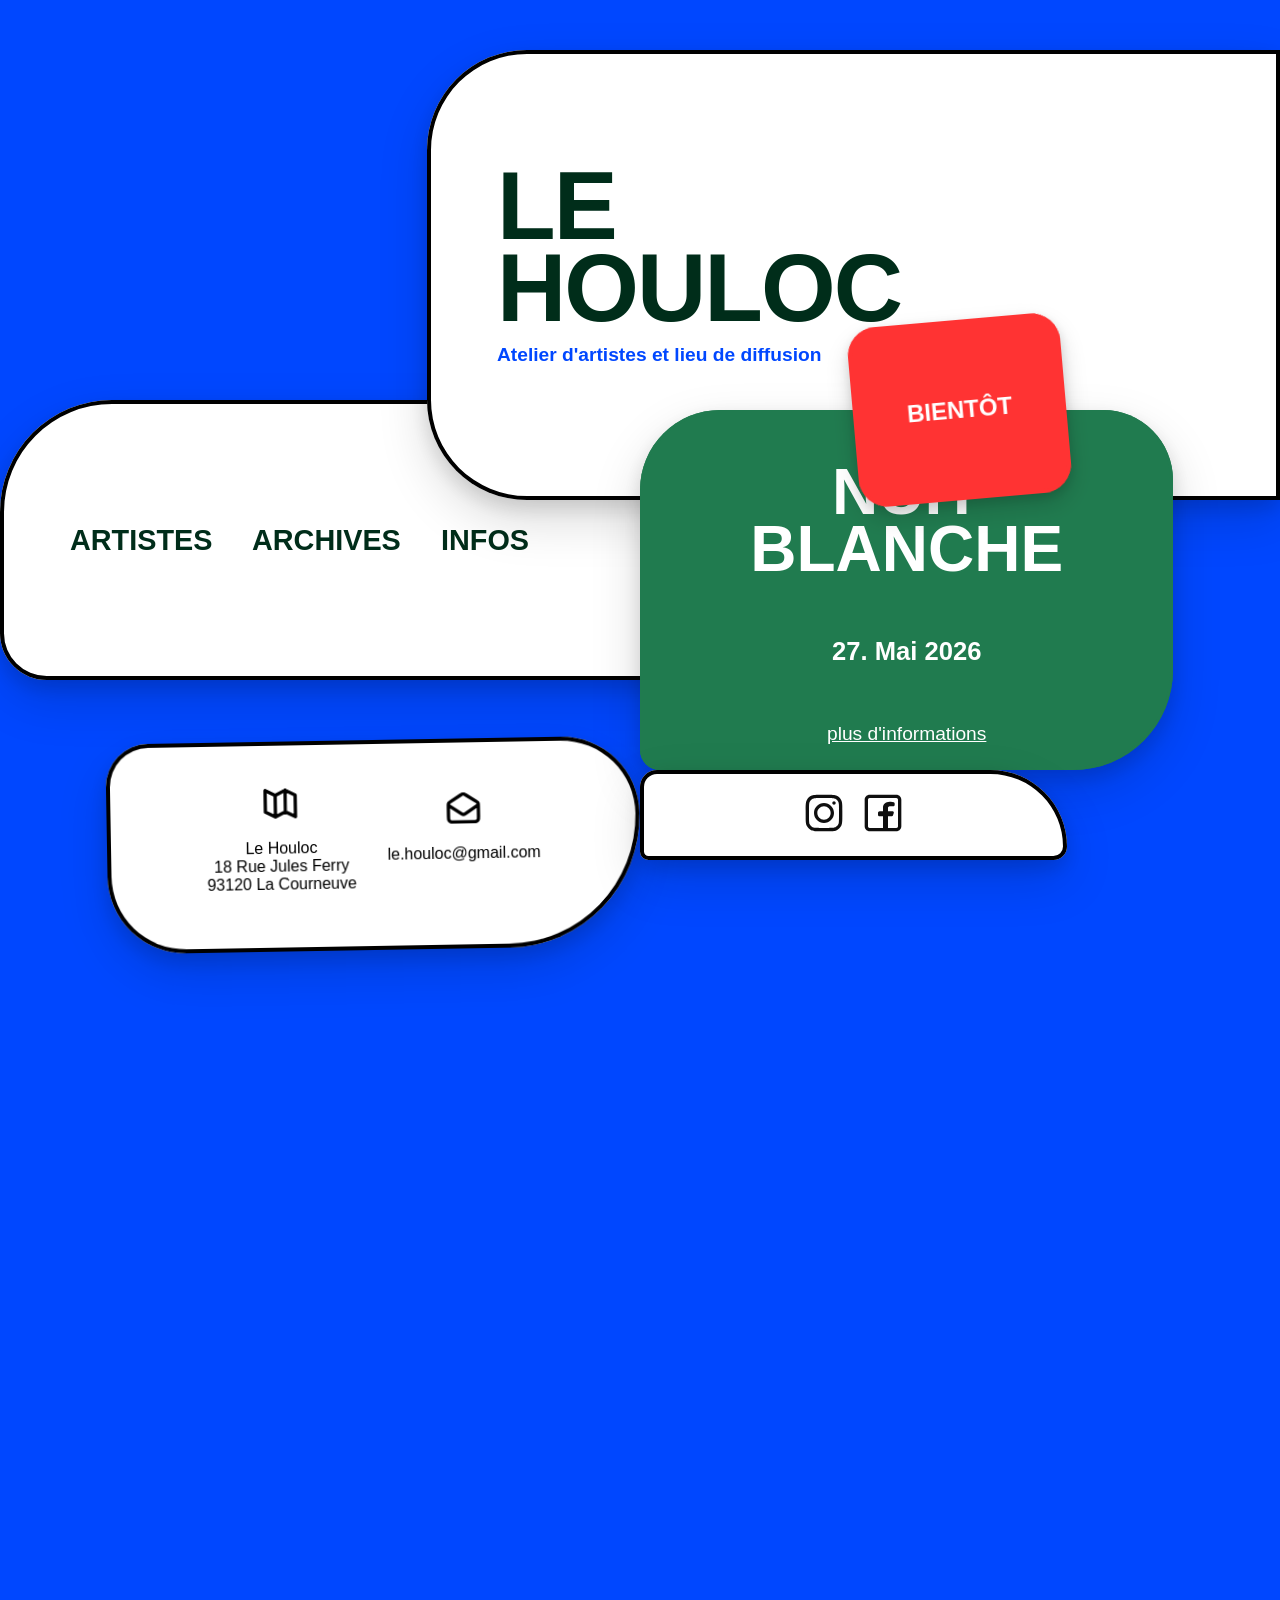
==== index.html @ 245e9b0f "Initial commit: Houloc website source files" ====
<!DOCTYPE html>
<html lang="fr">
<head>
    <meta charset="UTF-8">
    <meta name="viewport" content="width=device-width, initial-scale=1.0">
    <title>Le Houloc | Index</title>
    <link rel="stylesheet" href="style.css">
    
</head>
<body>
    
   

    <div class="page-wrapper">
        <div id="bientot-tag" class="shape">Bientôt</div>

        <header id="box-top" class="shape">
            <h1>Le<br>Houloc</h1>
            <p class="subtitle">Atelier d'artistes et lieu de diffusion</p>
        </header>

     <div id="event-box" class="green-shape" onclick="openEvent()">
    <h2>NUIT BLANCHE</h2>
    <p>27. Mai 2026</p>
    <p>plus d'informations</p>
</div>

        <section id="box-mid" class="shape">
            <nav>
                <ul>
                    <li><a href="artistes.html">Artistes</a></li>
                    <li><a href="archives.html">Archives</a></li>
                    <li><a href="info.html">Infos</a></li>
                </ul>
            </nav>
        </section>

        <footer id="box-bottom" class="shape">
            <div class="footer-info">
                <div class="google-maps">
                    <a href="https://maps.app.goo.gl/RqLSPvRZpQ97soY88" target="_blank" aria-label="Google-maps">
                        <img src="img/map-icon.svg" alt="Map">
                    </a>
                    <p>
                        Le Houloc<br>
                        18 Rue Jules Ferry<br>
                        93120 La Courneuve
                    </p>
                </div>
                <div class="mail">
                    <a href="mailto:le.houloc@gmail.com" aria-label="Mail senden">
                        <img src="img/mail-icon.svg" alt="Mail">
                    </a>
                    <a href="mailto:le.houloc@gmail.com">le.houloc@gmail.com</a>
                </div>
            </div>
        </footer>

        <div id="green-dots">
            <div class="socials">
                <a href="https://www.instagram.com/le.houloc/" target="_blank" aria-label="Instagram">
                    <img src="img/instagram-icon.svg" alt="Instagram">
                </a>
                <a href="https://www.facebook.com/LeHouloc/" target="_blank" aria-label="Facebook">
                    <img src="img/facebook-icon.svg" alt="Facebook">
                </a>
            </div>
        </div>
    </div>
    
<div id="event-overlay">
    <div class="event-wrapper">
        <div class="close-event-box">&times;</div>
        
        <div class="event-content">
            <div id="event-inner-content">
                </div>
        </div>
    </div>
</div>

   
<script src="script.js"></script>
</body>
</html>
---- style.css ----
/* Importiert die modernen Fonts */
@import url('https://fonts.googleapis.com/css2?family=Inter:wght@800&family=Space+Mono:wght@700&family=Syne:wght@800&display=swap');

/* Optional: Ein leichter Text-Schatten für bessere Lesbarkeit auf dem Glanz */
.artist-box {
    text-shadow: 0 1px 0 rgba(255, 255, 255, 0.3);
}

:root {
            --blue-bg: #0047ff;
            --white: #ffffff;
            --dark-text: #002d1a;
            --red-accent: #ff3333;
            --green-accent: #207b4f;
            --yellow-accent: #fff800;
            --depth-shadow: 
                0 15px 30px rgba(0, 0, 0, 0.1), 
                0 40px 80px rgba(0, 0, 0, 0.2), 
                0 60px 120px rgba(0, 0, 0, 0.25);
        }

        body, html {
            margin: 0;
            padding: 0;
            background: #0047ff;
            font-family: 'Helvetica Neue', Helvetica, Arial, sans-serif;
            overflow-x: hidden;
        }

        .page-wrapper {
            position: relative;
            width: 100vw;
            min-height: 180vh;
            display: grid;
            grid-template-columns: repeat(12, 1fr);
            grid-template-rows: repeat(12, 90px);
            padding: 50px 0;
            box-sizing: border-box;
        }

        .shape {
            background: var(--white);
            position: relative;
            display: flex;
            flex-direction: column;
            justify-content: center;
            padding: 50px 70px;
            box-sizing: border-box;
            box-shadow: var(--depth-shadow);
            transition: transform 0.1s ease-out;
            will-change: transform;
        }

/* Sichtbarer Indikator am Rand */
.sidebar-handle {
    position: fixed;
    left: -0.7%;
    top: 40%;
    transform: translateY(-50%);
    width: 80px;
    height: 70px;
    background: var(--white);
    border-radius: 0 15px 15px 0;
    display: flex;
    align-items: center;
    justify-content: center;
   
    z-index: 998;
   transition: all 0.3s ease;
    cursor: pointer;
    box-shadow: 
                inset 0 0 0 3px rgba(0, 0, 0, 2),
                0 8px 20px rgba(0, 0, 0, 0.12), 
                0 20px 50px rgba(0, 0, 0, 0.1);
}

/* Diese Klasse wird per JS hinzugefügt, wenn man auf das Icon klickt */
.artist-sidebar.active {
    left: 0 !important;
}

/* Sidebar Styling */
.artist-sidebar {
    position: fixed;
    left: -300px; /* Versteckt */
    top: 0;
    width: 300px;
    height: 100vh;
    background: rgba(245, 245, 245, 0.9); /* Leicht gräulich transparent */
    backdrop-filter: blur(10px);
    z-index: 1000;
    transition: left 0.5s cubic-bezier(0.19, 1, 0.22, 1);
    box-shadow: 10px 0 30px rgba(0,0,0,0.2);
    display: flex;
    flex-direction: column;
    padding: 30px 20px;
    box-sizing: border-box;
}

.sidebar-icon {
       width: 45px;
            height: 45px;
    
}





/* Öffnen der Sidebar */
.sidebar-handle:hover + .artist-sidebar,
.artist-sidebar:hover {
    left: 0;
}

/* Handle ausblenden, wenn Sidebar offen ist */
.artist-sidebar:hover ~ .sidebar-handle {
    opacity: 0;
}

.sidebar-header {
    text-align: right;
    margin-bottom: 30px;
}

.sidebar-title {
    font-weight: 900;
    text-transform: uppercase;
    color: var(--blue-bg);
    font-size: 1.4rem;
    letter-spacing: 1px;
}

.sidebar-list {
    list-style: none;
    padding: 0;
    margin: 0;
    overflow-y: auto;
    scrollbar-width: thin;
}

.sidebar-list li {
    margin: 12px 0;
}

.sidebar-list a {
    text-decoration: none;
    color: var(--dark-text);
    font-weight: 700;
    font-size: 1.1rem;
    transition: all 0.2s ease;
    display: block;
    text-transform: none !important; /* oder 'capitalize', falls gewünscht */
}

.sidebar-list a:hover {
    color: var(--blue-bg);
    transform: translateX(5px);
}



        /* GRÜNE ELEMENTE */
        .green-shape {
            background: var(--green-accent);
            color: var(--white);
            position: relative;
            display: flex;
            flex-direction: column;
            justify-content: center;
            align-items: center;
            padding: 30px 40px;
            box-sizing: border-box;
            box-shadow: var(--depth-shadow);
            transition: transform 0.1s ease-out;
            will-change: transform;
            text-align: center;
        }

        #event-box {
            grid-column: 7 / 12;
            grid-row: 5 / 9;
            border-radius: 80px 70px 100px 20px;
            z-index: 15;
            padding: 20px 30px;
            box-shadow: 
                inset 0 0 0 3px var(--green-accent),
                0 8px 20px rgba(0, 0, 0, 0.12), 
                0 20px 50px rgba(0, 0, 0, 0.15);
        }

        #event-box h2 {
            font-size: clamp(2rem, 7vw, 4rem);
            margin: 0;
            line-height: 0.9;
            font-weight: 900;
            margin-top: 3rem;
            margin-bottom: 3rem;
            text-transform: uppercase;
        }

        #event-box p {
            font-size: clamp(1.2rem, 2.9vw, 1.6rem);
            font-weight: 900;
            margin-top: 10px;
           
        }

/* Hover-Effekt für "plus d'informations" */
#event-box p:last-child {
   
   margin-top: 2rem;
    font-weight: 500;
     text-decoration: underline;
    cursor: pointer;
    display: inline-block; /* Wichtig für die Skalierung */
    transition: 
        transform 0.4s cubic-bezier(0.175, 0.885, 0.32, 1.275), 
        color 0.3s ease;
    
    will-change: transform; /* Bereitet den Browser auf die Bewegung vor */
    font-size: 1.2rem;

}

#event-box:hover p:last-child {
     color: blue;
    transform: scale(1.1); /* Ein bisschen größer */
    text-decoration: underline;
}

/* Das Event-Overlay mit Blur-Effekt */
#event-overlay {
    display: none;
    position: fixed;
    top: 0; 
    left: 0;
    width: 100%; 
    height: 100%;
    background: rgba(255, 255, 255, 0.4);
    backdrop-filter: blur(8px);
    -webkit-backdrop-filter: blur(8px);
    z-index: 2000;
    overflow-y: auto;
    /* Entferne oder ändere das Padding: */
    padding: 50px 20px; 
    box-sizing: border-box;
    /* Zentriert den Wrapper horizontal */
    text-align: center; 
}

.event-wrapper {
    display: inline-flex; /* Sorgt dafür, dass die Boxen nebeneinander stehen */
    align-items: flex-start;
    justify-content: center;
    gap: 20px;
    max-width: 1000px;
    text-align: left; /* Text in der Box wieder linksbündig */
    margin: 0 auto;
}

/* Die weiße Inhaltsbox */
.event-content {
    background: white;
    width: 100%;
    max-width: 800px;
    padding: 60px;
    border: 3px solid black;
    border-top-left-radius: 60px;
    box-sizing: border-box;
    /* Kein margin: auto mehr, das macht der Wrapper */
}

/* Die separate X-Box LINKS */
.close-event-box {
    width: 50px;
    height: 50px;
    border: 3px solid black;
    background: white;
    display: flex;
    align-items: center;
    justify-content: center;
    font-size: 2em;
    font-family: Arial, sans-serif;
    cursor: pointer;
    flex-shrink: 0; /* Verhindert, dass die Box zusammengedrückt wird */
    /* Wenn du sie auch rund willst: */
    border-radius: 12px; 
    transition: transform 0.2s ease;
}

   

.close-event-box:hover {
    background: #000;
    color: white;
    background: var(--red-accent);
}
        
    



        #box-top {
            grid-column: 5 / 13;
            grid-row: 1 / 6;
            border-radius: 100px 0 0 100px;
            z-index: 10;
            background: var(--white);
            box-shadow: 
                inset 0 0 0 4px rgba(0, 0, 0, 2),
                0 8px 20px rgba(0, 0, 0, 0.12), 
                0 20px 50px rgba(0, 0, 0, 0.15);
        }

        #box-mid {
            grid-column: 1 / 10;
            grid-row: 5 / 8;
            border-radius: 120px 100px 200px 50px;
            z-index: 5;
            margin-top: -10px;
            background: var(--white);
    box-shadow: 
                inset 0 0 0 4px rgba(0, 0, 0, 2),
                0 8px 20px rgba(0, 0, 0, 0.12), 
                0 20px 50px rgba(0, 0, 0, 0.15);
        }

#green-dots {
            grid-column: 7 / 11;
            grid-row: 9 / 10;
            display: flex;
            flex-direction: column;
            justify-content: space-around;
            align-items: center;
            padding: 20px 0;
            border-radius: 100px 450px 80px 50px;
            background: var(--white);
            z-index: 17 ;
  box-shadow: 
                inset 0 0 0 4px rgba(0, 0, 0, 2),
                0 8px 20px rgba(0, 0, 0, 0.12), 
                0 20px 50px rgba(0, 0, 0, 0.15);
        }
    


     

 

/* PRESSE ITEMS - Titel am oberen Rand des Bildes ausrichten */
.presse-item {
    display: flex !important;
    align-items: flex-start !important;
    gap: 25px !important;
    padding-bottom: 30px !important;
}

.presse-item img {
    width: 270px !important;
    height: 175px !important;
    object-fit: cover !important;
    flex-shrink: 0 !important;
    border-radius: 15px !important;
}

        #box-bottom {
            grid-column: 2 / 7;
            grid-row: 9 / 11  ;
            border-radius: 55px 100px 170px 100px;
            z-index: 10;
            margin-top: -30px;
            overflow: hidden;
         box-shadow: 
                inset 0 0 0 4px rgba(0, 0, 0, 2),
                0 8px 20px rgba(0, 0, 0, 0.12), 
                0 20px 50px rgba(0, 0, 0, 0.15);
        }

        .footer-info {
            display: flex;
            justify-content: space-evenly;
            align-items: flex-start;
            gap: 0.1rem;
            flex-wrap: wrap;
        }

        .footer-info a {
            color: black;
            text-decoration: none;
            font-weight: 500;
        }

        .footer-info a:hover {
            text-decoration: underline;
        }

        .google-maps, .mail {
            display: flex;
            flex-direction: column;
            align-items: center;
            text-align: center;
            gap: 0.5rem;
            margin: 0;
        }

        .socials {
            display: flex;
            flex-direction: row;
            align-items: center;
            justify-content: center;
            gap: 1.2rem;
        }

        .google-maps a, .mail a {
            display: inline-flex;
            align-items: center;
            gap: 0.5rem;
           
        }

.google-maps p, .mail a {
   margin-top: 0.5rem;
}



        .socials img, .google-maps img, .mail img{
            width: 40px;
            height: 40px;
        }

        .socials img:hover, .google-maps img:hover, .mail img:hover  {
            transform: scale(1.15);
        }

        #bientot-tag {
            grid-column: 9   / 11 ;
            grid-row: 4/ 6;
            background: var(--red-accent);
            color: var(--white);
            border-radius: 29px;
            display: flex;
            align-items: center;
            justify-content: center;
            font-weight: 900;
            text-transform: uppercase;
            font-size: 1.5rem;
            z-index: 20;
            transform: rotate(-5deg);
            box-shadow: 
                inset 0 0 0 4px var(--red-accent),
                0 4px 12px rgba(0, 0, 0, 0.12), 
                0 12px 25px rgba(0, 0, 0, 0.15);
        }

        h1 {
            color: var(--dark-text);
            font-size: clamp(5rem, 10vw, 6rem);
            margin: 0;
            line-height: 0.85;
            text-transform: uppercase;
            letter-spacing: -2px;
        }

        .subtitle {
            color: var(--blue-bg);
            font-weight: bold;
            font-size: 1.2rem;
            margin-top: 15px;
            max-width: 350px;
        }

        nav ul {
            list-style: none;
            padding: 0;
            display: flex;
            gap: 40px;
        }

        nav a {
            display: inline-block;
            text-decoration: none;
            color: var(--dark-text);
            font-size: 1.8rem;
            font-weight: 800;
            text-transform: uppercase;
          
            transition: 
        transform 0.4s cubic-bezier(0.175, 0.885, 0.32, 1.275), 
        color 0.3s ease;
    
    will-change: transform; /* Bereitet den Browser auf die Bewegung vor */
            
        }

        nav a:hover {
            color: var(--blue-bg);
            transform: scale(1.05);
        }

#box-top-artistes, 
#box-mid-artistes,
#box-mid-info{
    z-index: 39 !important; /* Über den fliegenden Artists */
    position: relative;
}

#box-top-artistes {
            grid-column: 6 / 12;
            grid-row: 1 / 5;
            border-radius: 100px 50px 90px 40px;
            z-index: 5;
            background: var(--white);
            box-shadow: 
                inset 0 0 0 3px rgba(0, 0, 0, 2),
                0 8px 20px rgba(0, 0, 0, 0.12), 
                0 20px 50px rgba(0, 0, 0, 0.15);
        }

  #box-mid-artistes {
            grid-column: 2 / 10;
            grid-row: 5 / 6;
            border-radius: 120px 60px 200px 10px;
            z-index: 10;
            margin-top: -10px;
            background: var(--white);
            background: var(--white);
            box-shadow: 
                inset 0 0 0 3px rgba(0, 0, 0, 2),
                0 8px 20px rgba(0, 0, 0, 0.12), 
                0 20px 50px rgba(0, 0, 0, 0.15);
        }

#box-bottom-artistes {
            grid-column: 8 / 12;
            grid-row: 6 / 8;
            border-radius: 20px 100px 10px 100px;
    padding-bottom: 1rem;
            z-index: 15;
    position: relative;
            margin-top: -30px;
            overflow: hidden;
            box-shadow: 
                inset 0 0 0 3px rgba(0, 0, 0, 2),
                0 8px 20px rgba(0, 0, 0, 0.12), 
                0 20px 50px rgba(0, 0, 0, 0.15);
        }

 #green-dots-artistes {
            grid-column: 5 / 8;
            grid-row: 6 / 8;
            display: flex;
            flex-direction: column;
            justify-content: space-around;
            align-items: center;
            padding: 10px 0;
            border-radius: 120px 100px 200px 50px;
            background: var(--white);
            z-index: 10;
            box-shadow: 
                inset 0 0 0 3px rgba(0, 0, 0, 2),
                0 5px 15px rgba(0, 0, 0, 0.1), 
                0 10px 25px rgba(0, 0, 0, 0.12);
        }



/* Artist-Container */
#artist-container {
    position: absolute;
    top: 0;
    left: 0;
    width: 100%;
    height: 100%;
    z-index: 1 ;         /* Stellt sicher, dass der Container über dem Footer (box-bottom) liegt */
    pointer-events: none; /* Klicks gehen durch den leeren Raum zu den Buttons darunter */
    overflow: hidden;    /* Verhindert, dass Boxen beim Rausfliegen Scrollbalken erzeugen */
}

/* Artist-Boxen */
    .artist-box {
    
    text-decoration: none; /* Kein Unterstrich */
  cursor: pointer;
    position: absolute;
    width: 180px;
    height: 80px;
    background: var(--white);
    color: #000; /* schwarze Schrift */
    border-radius: 40px;
    padding: 20px;
    box-shadow:
        inset 0 0 0 3px rgba(0,0,0,0.08),
        0 8px 20px rgba(0,0,0,0.12),
        0 20px 50px rgba(0,0,0,0.15);
    display: flex;
    align-items: center;
    justify-content: center;
    font-weight: 800;
    font-family: 'Helvetica Neue', Helvetica, Arial, sans-serif;
    font-size: 1rem;
    pointer-events: auto;
     
}

.artist-box:visited {
    color: black;
}
/* Das Overlay selbst auf Flex stellen, um den Inhalt zu zentrieren */
.overlay {
    display: none;
    position: fixed;
    top: 0;
    left: 0;
    width: 100%;
    height: 100%;
    background: rgba(0, 71, 255, 0.2);
    backdrop-filter: blur(8px);
    z-index: 2000;
    justify-content: center;
    align-items: center;
}

/* Die separate Schließen-Box oben links (außerhalb der Box) */
.close-box {
    position: absolute;
    top: 3.3%;
    left: calc(50% - 590px);
    cursor: pointer;
    font-size: 2rem;
    font-weight: bold;
    width: 50px;
    height: 50px;
    background: white;
    border: 3px solid black;
    border-radius: 12px;
    display: flex;
    align-items: center;
    justify-content: center;
 
    z-index: 2100; /* Höher als der Content! */
    transition: transform 0.2s ease;
}

/* Close-Box für Info Pop-up (direkt in #info-overlay) */
#info-overlay > .close-box {
    position: absolute;
    top: 3.2%;
    left: calc(50% - 590px);
    cursor: pointer;
    font-size: 2rem;
    font-weight: bold;
    width: 50px;
    height: 50px;
    background: white;
    border: 3px solid black;
    border-radius: 12px;
    display: flex;
    align-items: center;
    justify-content: center;
 
    z-index: 2100; /* Höher als der Content! */
    transition: transform 0.2s ease;
}

.close-box:hover {
    transform: scale(1.1);
    background: var(--red-accent);
    color: white;
}

#artist-overlay {
    display: none;       /* Startet versteckt */
    position: fixed;
    top: 0;
    left: 0;
    width: 100%;
    height: 100%;
    background: rgba(0, 71, 255, 0.3); /* Blauer Schleier */
    backdrop-filter: blur(5px);
    z-index: 2000;
    

    justify-content: center; /* Bleibt horizontal mittig */
    align-items: flex-start; /* Richtet die Box am oberen Rand aus */
    padding-top: 30px;     /* Das ist dein gewünschter Abstand von oben */
    padding-bottom: 20px;  /* Damit es unten auch nicht klebt */
}

#info-overlay {
    display: none;       /* Startet versteckt */
    position: fixed;
    top: 0;
    left: 0;
    width: 100%;
    height: 100%;
    background: rgba(0, 71, 255, 0.3); /* Blauer Schleier */
    backdrop-filter: blur(5px);
    z-index: 2000;
    

    justify-content: center; /* Bleibt horizontal mittig */
    align-items: flex-start; /* Richtet die Box am oberen Rand aus */
    padding-top: 30px;     /* Abstand von oben */
    padding-bottom: 20px;  /* Abstand von unten */
}

.overlay-content {
    background: white;
    width: 90%;
    max-width: 900px;
    max-height: calc(100vh - 70px); /* 50px oben + 20px unten */
    overflow-y: auto;
    padding: 60px;
    border: 3px solid black;
    position: relative;
    
    /* HIER DIE KURVIGEN ECKEN */
    border-radius: 40px; /* Je höher die Zahl, desto runder die Ecken */
    
    /* WICHTIG: Verhindert, dass Inhalt die Rundung überlagert */
    overflow-x: hidden; 
}

/* Grundzustand des Links */
.artist-link {
    transition: color 0.3s ease; /* Weicher Übergang für die Textfarbe */
}

/* Text wird blau beim Drüberfahren */
.artist-link:hover {
    color: #0047ff !important; /* Dein Blau (Wichtig, um Inline-Styles zu überschreiben) */
}

/* Icon-Animation */
.artist-link img {
    transition: transform 0.3s ease; /* Weicher Übergang für die Größe */
}

/* Icon wird größer beim Hover über den gesamten Link */
.artist-link:hover img {
    transform: scale(1.2); /* 20% größer */
}

@media (max-width: 600px) {
    /* Wählt alle Divs aus, die wir oben im JS mit flex erstellt haben */
    #overlay-data > div[style*="display: flex"], 
    .artist-gallery > div {
        flex-direction: column !important;
    }
    
    /* Setzt die Breite der Legende auf dem Handy wieder auf 100% */
    #overlay-data div[style*="width: 180px"] {
        width: 100% !important;
        margin-top: 10px;
    }
}

/* Äußere Navigation Pfeile für Artist-Pop-up */
.artist-nav-arrow {
    position: fixed;
    top: 50%;
    transform: translateY(-50%);
    font-size: 4rem;
    cursor: pointer;
    user-select: none;
    color: black;
    z-index: 2050;
    transition: transform 0.2s ease, opacity 0.2s ease;
}

.artist-nav-arrow:hover {
    transform: translateY(-50%) scale(1.2);
}

.artist-nav-arrow.prev {
    left: 200px;
}

.artist-nav-arrow.next {
    right: 200px;
}

/* Verstecke Pfeile auf Mobile */
@media screen and (max-width: 1024px) {
    .artist-nav-arrow {
        display: none;
    }
}

/* Äußere Navigation Pfeile für Archive-Pop-up */
.archive-nav-arrow {
    position: fixed;
    top: 50%;
    transform: translateY(-50%);
    font-size: 3rem;
    cursor: pointer;
    user-select: none;
    color: black;
    z-index: 5050;
    transition: transform 0.2s ease, opacity 0.2s ease;
}

.archive-nav-arrow:hover {
    transform: translateY(-50%) scale(1.2);
}

.archive-nav-arrow.prev {
    left: 200px;
}

.archive-nav-arrow.next {
    right: 200px;
}

/* Verstecke Archive-Pfeile auf Mobile */
@media screen and (max-width: 1024px) {
    .archive-nav-arrow {
        display: none;
    }
}

/* Äußere Navigation Pfeile für Info-Pop-up */
.info-nav-arrow {
    position: fixed;
    top: 50%;
    transform: translateY(-50%);
    font-size: 3rem;
    cursor: pointer;
    user-select: none;
    color: black;
    z-index: 2050;
    transition: transform 0.2s ease, opacity 0.2s ease;
}

.info-nav-arrow:hover {
    transform: translateY(-50%) scale(1.2);
}

.info-nav-arrow.prev {
    left: 200px;
}

.info-nav-arrow.next {
    right: 200px;
}

/* Verstecke Info-Pfeile auf Mobile */
@media screen and (max-width: 1024px) {
    .info-nav-arrow {
        display: none;
    }
}

/* Das Bild-Overlay (Lightbox) */
#lightbox-overlay {
    display: none; /* Startet versteckt */
    position: fixed;
    top: 0;
    left: 0;
    width: 100%;
    height: 100%;
    background: rgba(0, 0, 0, 0.9); /* Fast schwarzer Hintergrund */
    z-index: 3000; /* Höher als das Artist-Overlay */
    justify-content: center;
    align-items: center;
    cursor: zoom-out; /* Zeigt an, dass man durch Klicken schließt */
     animation: fadeIn 0.2s ease;
}

#lightbox-overlay img {
    max-width: 95%;
    max-height: 95%;
    box-shadow: 0 0 30px rgba(0,0,0,0.5);
    border: 2px solid #333; /* Ein dezenter Rahmen */
    object-fit: contain;
}



@keyframes fadeIn {
    from { opacity: 0; }
    to { opacity: 1; }
}

#box-top-archives {
            grid-column: 1 / 6;
            grid-row: 1 /3;
            border-radius: 100px 50px 90px 40px;
            z-index: 5;
            background: var(--white);
            box-shadow: 
                inset 0 0 0 3px rgba(0, 0, 0, 2),
                0 8px 20px rgba(0, 0, 0, 0.12), 
                0 20px 50px rgba(0, 0, 0, 0.15);
        }

#archive-socials {
            grid-column: 2 / 6;
            grid-row: 9 / 9;
            display: flex;
            flex-direction: column;
            justify-content: space-around;
            align-items: center;
            padding: 20px 0;
            border-radius: 100px 450px 80px 50px;
            background: var(--white);
            z-index: 22;
  box-shadow: 
                inset 0 0 0 4px rgba(0, 0, 0, 2),
                0 8px 20px rgba(0, 0, 0, 0.12), 
                0 20px 50px rgba(0, 0, 0, 0.15);
        }




   #archive-menu {
            grid-column: 7 / 12;
            grid-row: 2  / 2    ;
            border-radius: 120px 60px 200px 10px;
            z-index: 10;
            margin-top: -10px;
            background: var(--white);
            background: var(--white);
            box-shadow: 
                inset 0 0 0 3px rgba(0, 0, 0, 2),
                0 8px 20px rgba(0, 0, 0, 0.12), 
                0 20px 50px rgba(0, 0, 0, 0.15);
        }




/* Layout für das 4-Spalten-Archiv */
.archive-main-window.full-width {
    grid-column: 1/ 13 ;
    grid-row: 3 / 7;
    background: white;
    border: 4px solid black;
    border-radius: 40px;
    padding: 30px;
    height: 300px; /* Feste Höhe für den Scroll-Effekt */
    overflow: hidden;
    margin: 100px;
   

    box-shadow: var(--depth-shadow);
}

.quad-scroll-container {
    display: grid;
    grid-template-columns: 1.2fr 1fr 1fr 200px; /* Spalte 1 etwas breiter für lange Titel */
    gap: 20px;
    height: 100%;
}

.scroll-column {
    overflow-y: auto;
    scrollbar-width: none; /* Firefox */
    display: flex;
    flex-direction: column;
    align-items: center;
        text-align: center;
    padding: 0; 
    position: relative;
  
    border-right: none;
    
    
}

.scroll-column:last-child {
    border-right: none; /* Die letzte Spalte braucht keine Linie rechts */
}

.scroll-column::-webkit-scrollbar { display: none; } /* Chrome/Safari */

.col-header {
    font-size: 1.8rem;
    text-transform: uppercase;
    border-bottom: 2px solid black;
    margin-top: 1px;
    margin-bottom: 15px;
    padding-bottom: 5px;
    position: sticky;
 top: 0; /* Kleiner Trick gegen 1px Blitzer */
    background: white; /* Deine weisse Fläche */
    z-index: 10; /* Höher als die Items */
    width: 100%; /* Deckt die ganze Spaltenbreite ab */
  

    margin: 0; /* Keinen Abstand nach oben/links/rechts */
    padding: 20px 0 10px 0; /* Oben 20px Luft, unten 10px zum Border */
    
    /* Sorgt dafür, dass padding die Breite nicht sprengt */
    box-sizing: border-box;
}



.archive-item {
    font-weight: 700;
    font-size: 1.1rem;
    padding: 12px 0;
    cursor: pointer;
    transition: transform 0.2s, color 0.2s;
    line-height: 1.2;
    width: 100%; /* Sorgt dafür, dass die Klickfläche breit bleibt */
   
    /* Verhindert, dass Text umbricht, wenn es nicht gewollt ist */
    white-space: normal;
}

.archive-item:hover {
    color: var(--blue-bg);
    transform: scale(1.03);
}

/* Datum & Linien Styling */
.year-marker {
    font-size: 2rem;
    text-align: center;
    font-weight: 900;
    margin-top: 10px;
    transition: all 0.4s ease;
    opacity: 0.3; /* Inaktive Jahre sind blasser */
    transform-origin: left;
   
    transform: scale(1);
    cursor: pointer;
}

.year-marker:hover {
     color: var(--blue-bg);
    opacity: 1;
    transform: scale(1.2); /
    
}

.year-marker, .line {
    cursor: pointer;
}

/* Optional: Ein kleiner Effekt, wenn man das aktive Jahr erreicht */
.year-marker:active {

    color: var(--blue-bg);
    opacity: 1;
    transform: scale(1.2); /* Vergrößert das aktive Jahr */
   
    font-weight: 900;
  
    padding-left: 10px; /* Schiebt sich leicht nach rechts */
}

.line-container {
    display: flex;
    flex-direction: column;
    gap: 6px;
    margin: 10px 0;
}

.line {
    width: 60px;
    height: 3px;
    background: black;
    
    transition: all 0.2s ease;
    opacity: 0.5;
}

.line.active-line {
    width: 120px;
    background: var(--blue-bg);
    opacity: 1;
}

.line:hover {
    width: 100px;
    background: var(--blue-bg);
}

.archive-popup-container {
    position: fixed;
    top: 0;
    left: 0;
    width: 100%;
    height: 100%;
    /* Halbtransparenter Hintergrund (Weiß oder Schwarz, je nach Stil) */
    background: rgba(255, 255, 255, 0.4); 
    
    overflow-y: auto !important; /* Erlaubt vertikales Scrollen im Popup */
    -webkit-overflow-scrolling: touch;
    
    /* Der Blur-Effekt */
    backdrop-filter: blur(8px); 
    -webkit-backdrop-filter: blur(8px); /* Unterstützung für Safari */
    
    z-index: 5000;
    display: none;
    align-items: center;
    justify-content: center;
}

.archive-popup-container.active {
    display: flex;
}

.archive-popup-wrapper {
    width: 70%;
    height: 75%;
    max-width: 850px;
    max-height: 85vh;
    background: white;
    padding: 50px;
    border: 3px solid black;
    border-radius: 15px;
    overflow-y: auto;
    position: relative;
    /* Ein Schatten lässt das Fenster "schweben" */
    box-shadow: 0 20px 50px rgba(0, 0, 0, 0.15);
}

.archive-close-button {
    /* Positionierung relativ zum Wrapper */
    position: absolute; 
    top: 6.6%;           /* Bündig mit der Oberkante des Popups */
    left: 400px;      /* Schiebt den Button links neben das Fenster (50px Breite + 20px Abstand) */
    width: 50px;
    height: 50px;
    border: 3px solid black;
    background: white;
    display: flex;
    align-items: center;
    justify-content: center;
    font-size: 2em;
    font-family: Arial, sans-serif;
    cursor: pointer;
    flex-shrink: 0;
    border-radius: 12px; 
    transition: all 0.2s ease;
    z-index: 5002; /* Sicherstellen, dass er über dem Blur liegt */
}



.archive-close-button:hover {
    transform: scale(1.1);
    background: #000;
    color: white;
    background: var(--red-accent);
}

.archive-gallery-grid {
    display: grid;
    grid-template-columns: repeat(auto-fit, minmax(300px, 1fr)); /* Intelligentes Layout */
    gap: 20px;
    margin-top: 30px;
}

/* Nur das erste Element nimmt die volle Breite ein */
.archive-img-box:first-child {
    grid-column: span 2;
}

.archive-gallery-grid img {
    width: 100%;           /* Nutzt die Breite der Grid-Zelle */
    cursor: zoom-in;
    max-height: 500px;     /* Verhindert, dass Bilder zu hoch werden */
    object-fit: cover;   /* Das Bild wird nicht verzerrt oder abgeschnitten */
    background: #f9f9f9;   /* Optional: Ein leichter Hintergrund für transparente Bilder */
    transition: filter 0.5s, transform 0.3s;
  
    height: auto;
    /* Optional: Begrenzung, damit das erste Bild nicht den ganzen Schirm füllt */
   

   
  
}

.archive-gallery-grid img:hover {
    transform: scale(1.02); /* Minimaler Zoom-Effekt */
}

.lightbox-archive {
    position: fixed;
    top: 0;
    left: 0;
    width: 100%;
    height: 100%;
   background: rgba(0, 0, 0, 0.9); /* Fast schwarzer Hintergrund */
    backdrop-filter: blur(10px);
    -webkit-backdrop-filter: blur(10px);
    display: none;
    z-index: 7000; /* Höher als das normale Archiv-Popup */
    justify-content: center;
    align-items: center;
}

.lightbox-archive.active {
    display: flex;
}

.lightbox-archive-content {
position: relative;
    /* Hier begrenzen wir die Größe */
    width: 80%; 
    max-width: 1012px; 
    height: auto;
    text-align: center;
    background: none; /* Kein weißer Rahmen mehr nötig */
}

.lightbox-archive-content img {
    max-width: 100%;
    max-height: 80vh;
box-shadow: 0 0 50px rgba(0,0,0,0.5);
}

#lightbox-archive-caption {
    color: white;
    margin-top: 15px;
    font-family: sans-serif;
    letter-spacing: 1px;
    text-transform: uppercase;
    font-size: 0.9rem;
}

/* Navigation & Close */
.lightbox-archive-close, 
.lightbox-archive-prev, 
.lightbox-archive-next {
    position: absolute;
    color: white;
    text-shadow: 0 0 10px rgba(0,0,0,0.5);
    font-size: 3rem;
    cursor: pointer;
    user-select: none;
    transition: transform 0.2s;
}

.lightbox-archive-close { top: 20px; right: 40px; }
.lightbox-archive-prev { left: 30px; top: 50%; transform: translateY(-50%); }
.lightbox-archive-next { right: 30px; top: 50%; transform: translateY(-50%); }

.lightbox-archive-prev:hover, .lightbox-archive-next:hover {
    transform: translateY(-50%) scale(1.2);
}

.info-page-container {
    background-color: var(--blue-bg);
    min-height: 100vh;
    display: grid;
    /* 12 Spalten und wir definieren 6 feste Reihen für bessere Kontrolle */
    grid-template-columns: repeat(12, 1fr);
    grid-template-rows: repeat(6, auto); 
    padding: 60px;
    gap: 30px; /* Etwas mehr Gap für den "Insel"-Look */
    align-items: start;
}



        #box-top-info {
         grid-column: 6 / 14;
            grid-row: 1 / 6;
        
  
    padding: 40px;
            border-radius: 100px 20px 140px 100px;
            z-index: 10;
            background: var(--white);
            box-shadow: 
                inset 0 0 0 4px rgba(0, 0, 0, 2),
                0 8px 20px rgba(0, 0, 0, 0.12), 
                0 20px 50px rgba(0, 0, 0, 0.15);
        }



  #info-menu {
  grid-column: 1 / 7    ;
            grid-row: 3  / 3    ;
            display: flex;
            flex-direction: column;
            justify-content: space-around;
            align-items: center;
            padding: 20px 0;
            border-radius: 100px 250px 80px 50px;
            background: var(--white);
            z-index: 11;
  box-shadow: 
                inset 0 0 0 4px rgba(0, 0, 0, 2),
                0 8px 20px rgba(0, 0, 0, 0.12), 
    
                0 20px 50px rgba(0, 0, 0, 0.15);
        }



/* Gemeinsamer Stil für alle Info-Boxen */
.info-nav-box {
   grid-column: 3 / 10;
            grid-row: 4 / 9;
            display: flex;
            flex-direction: column;
            justify-content: space-around;
            align-items: center;
            padding: 60px 0;
            border-radius: 100px 150px 80px 30px;
            background: var(--white);
            z-index: 5;
  box-shadow: 
                inset 0 0 0 4px rgba(0, 0, 0, 2),
                0 8px 20px rgba(0, 0, 0, 0.12), 
                0 20px 50px rgba(0, 0, 0, 0.15);
}


#info-socials {
              grid-column: 9 / 15; /* Schließt rechts mit dem Menü ab */
    grid-row: 6;         /* Ganz unten */
            display: flex;
            flex-direction: column;
            justify-content: space-around;
            align-items: center;
            padding: 20px 0;
            border-radius: 10px 150px 80px 50px;
            background: var(--white);
            z-index: 12;
  box-shadow: 
                inset 0 0 0 4px rgba(0, 0, 0, 2),
                0 8px 20px rgba(0, 0, 0, 0.12), 
                0 20px 50px rgba(0, 0, 0, 0.15);
        }

#info-socials-info {
              grid-column: 8 / 15; /* Schließt rechts mit dem Menü ab */
    grid-row: 8;         /* Ganz unten */
            display: flex;
            flex-direction: column;
            justify-content: space-around;
            align-items: center;
            padding: 20px 0;
            border-radius: 70px 150px 80px 50px;
            background: var(--white);
            z-index: 13 ;
  box-shadow: 
                inset 0 0 0 4px rgba(0, 0, 0, 2),
                0 8px 20px rgba(0, 0, 0, 0.12), 
                0 20px 50px rgba(0, 0, 0, 0.15);
        }

    #box-bottom-info {
            grid-column: 5 / 10;
            grid-row: 7 / 9;
            border-radius: 0 100px 10px 100px;
            z-index: 12;
            margin-top: -30px;
            overflow: hidden;
         box-shadow: 
                inset 0 0 0 4px rgba(0, 0, 0, 2),
                0 8px 20px rgba(0, 0, 0, 0.12), 
                0 20px 50px rgba(0, 0, 0, 0.15);
        }

   #box-bottom-info-info {
            grid-column: 8 / 13;
            grid-row: 5 / 8;
            border-radius: 0 100px 10px 100px;
            z-index: 12;
            margin-top: -30px;
            overflow: hidden;
         box-shadow: 
                inset 0 0 0 4px rgba(0, 0, 0, 2),
                0 8px 20px rgba(0, 0, 0, 0.12), 
                0 20px 50px rgba(0, 0, 0, 0.15);
        }

 #box-bottom-info-archive {
            grid-column: 6 / 12;
            grid-row: 9 / 11;
            border-radius: 0 100px 10px 100px;
            z-index: 12;
            margin-top: -30px;
            overflow: hidden;
         box-shadow: 
                inset 0 0 0 4px rgba(0, 0, 0, 2),
                0 8px 20px rgba(0, 0, 0, 0.12), 
                0 20px 50px rgba(0, 0, 0, 0.15);
        }




.info-menu {
    list-style: none;
    padding: 0;
}

.info-menu li {
    font-size: 2rem;
    font-weight: 900;
    cursor: pointer;
    margin-bottom: 10px;
    transition: transform 0.2s;
}

.info-menu li:hover {
    color: var(--blue-bg);
    transform: translateX(10px);
}


/* --- RESPONSIVE DESIGN FIX --- */

@media screen and (max-width: 1024px) {
    /* Verhindert, dass man die Seite nach links/rechts schieben kann */
    body, html {
        overflow-x: hidden;
        position: relative;
    }

    .info-page-container {
        overflow-x: hidden;
        padding: 40px 10px; /* Weniger Padding an den Seiten */
    }
    
    @media screen and (max-width: 1024px) {
    /* Wir sprechen alle möglichen Footer-Container an */
    .footer-info, 
    #box-bottom, 
    #box-bottom-artistes, 
    #box-bottom-info {
        display: flex !important;
        flex-direction: row !important; /* Icons nebeneinander */
        justify-content: space-around !important; /* Verteilt Maps und Mail gleichmäßig */
        align-items: flex-start !important;
        gap: 10px !important;
        width: 100% !important;
        padding: 15px 5px !important;
        box-sizing: border-box !important;
    }

    /* Die Blöcke für Maps und Mail einzeln */
    .google-maps, .mail {
        display: flex !important;
        flex-direction: column !important; /* Icon über dem Text */
        align-items: center !important;
        flex: 1; /* Gibt beiden 50% der Breite */
        min-width: 0; /* Verhindert das Rausquetschen bei langen Mail-Adressen */
    }

    /* Icons verkleinern, damit sie nebeneinander Platz haben */
    .footer-info img, 
    #box-bottom img, 
    #box-bottom-artistes img {
        width: 30px !important; 
        height: auto !important;
        margin-bottom: 5px !important;
    }

    /* Text anpassen */
    .footer-info p, 
    .footer-info a,
    .mail a {
        font-size: 0.75rem !important;
        text-align: center;
        word-break: break-all; /* Bricht extrem lange Mails zur Not um */
        line-height: 1.2;
    }
}
    
    #box-top-info {
        margin-bottom: 1px; /* Spezieller Extra-Abstand für die letzte Box */
    }
    
    #box-bottom-info {
        margin-top: 10px; /* Spezieller Extra-Abstand für die letzte Box */
    }

    .info-box-style {
        /* Die Box ist etwas breiter, damit sie beim Rotieren/Schieben 
           nicht "abhebt" oder den Rand entblößt */
        width: 105% !important; 
        margin-left: -2.5%; /* Zentriert die überbreite Box */
        
        /* Sorgt dafür, dass der Inhalt (Text) trotzdem zentriert bleibt */
        padding-left: 10% !important;
        padding-right: 10% !important;
    }
    
    /* Blendet die gesamte Datums-Spalte aus */
    #col-dates {
        display: none !important;
    }

    /* Optional: Die verbleibenden 3 Spalten breiter machen */
    .scroll-column {
        height: 250px; /* Etwas kompakter, da wir jetzt mehr Spalten untereinander haben */
    }
    
    
}
    
    

@media screen and (max-width: 1024px) {
    
    .info-page-container {
        display: flex;
        flex-direction: column; 
        padding: 30px 20px;
        gap: 15px;
    }

    /* Alle Boxen auf volle Breite und einheitlichen Stil */
    .info-box-style, #box-top-info, #info-menu, .info-nav-box, #info-socials, #box-bottom-info {
        grid-column: auto !important;
        grid-row: auto !important;
        width: 100% !important;
        box-sizing: border-box;
        border-radius: 40px !important; /* Etwas moderater für Mobile */
    }

    /* 1. RICHTIGE REIHENFOLGE */
    #box-top-info     { order: 1; }
    #info-menu         { order: 2; }
    .info-nav-box      { order: 3; }
    #info-socials-info     { order: 4; width: fit-content !important; align-self: center; padding: 20px 40px;  }
    #box-bottom-info-info   { order: 5; width: fit-content !important; align-self: center;  }

    /* 2. FIX: SCHRIFT IM INFO-MENU (Navigation) */
    #info-menu {
        padding: 15px !important;
    }

    #info-menu ul {
        display: flex;
        flex-direction: row; /* Nebeneinander statt untereinander spart Platz */
        justify-content: center;
        flex-wrap: wrap; /* Falls es zu eng wird, bricht es in die nächste Zeile */
        gap: 15px;
        padding: 0;
        margin: 0;
        list-style: none;
    }

    #info-menu li a {
        font-size: 1rem !important; /* Deutlich kleiner, damit es nicht übersteht */
        text-transform: uppercase;
        white-space: nowrap; /* Verhindert hässliche Zeilenumbrüche im Wort */
    }

    /* 3. FIX: SCHRIFT IN DER HAUPT-NAV (Popup-Links) */
    .info-popup-list li {
        font-size: clamp(1.2rem, 5vw, 1.8rem) !important;
        line-height: 1.2;
        padding: 5px 0;
    }

    /* 4. TITEL ANPASSUNG */
    #box-top-info h1 {
        font-size: 1.8rem !important;
        margin: 0;
    }

    /* Social Icons Größe */
    .socials img {
        width: 35px;
    }
}

/* --- RESPONSIVE INDEX-PAGE --- */
@media screen and (max-width: 1024px) {
    
    .page-wrapper {
        display: flex;
        flex-direction: column;
        padding: 20px 15px;
        gap: 20px !important; /* Engerer Abstand zwischen den Boxen */
        min-height: auto;
    }

    /* Einheitsstil für Index-Boxen */
    #box-top, #box-mid, #box-bottom, #event-box, #green-dots, #bientot-tag {
        grid-column: auto !important;
        grid-row: auto !important;
        width: 100% !important;
        box-sizing: border-box;
        border-radius: 40px !important;
        margin-top: 0 !important;
    }

    /* FESTGELEGTE REIHENFOLGE */
    
    #box-top       { order: 1; }
    #box-mid       { order: 4; }
    #bientot-tag   { order: 2; width: fit-content !important; align-self: center; padding: 10px 20px; }
    #event-box     { order: 3; padding: 30px 20px; }
    #box-bottom    { order: 5; }
    #green-dots    { order: 6; padding: 20px; }

    /* SCHRIFTGRÖSSEN INDEX */
    #box-top h1 {
        font-size: clamp(2.5rem, 10vw, 3.5rem) !important;
        line-height: 0.9;
    }

    #event-box h2 {
        font-size: 1.5rem !important;
    }

    /* NAVIGATION (Artistes, Archives, Infos) */
    #box-mid ul {
        display: flex;
        flex-wrap: wrap;
        justify-content: center;
        gap: 15px;
        padding: 0;
    }

    #box-mid li a {
        font-size: 1rem !important;
    }

    /* FOOTER / ADRESSE */
    .footer-info {
        flex-direction: column;
        gap: 20px;
        font-size: 0.9rem;
    }

    .google-maps, .mail {
        flex-direction: column;
        text-align: center;
    }

    /* ICONS */
    .socials img, .google-maps img, .mail img {
        width: 40px;
    }
}

/* --- RESPONSIVE ARCHIVES --- */
@media screen and (max-width: 1024px) {
    
    
    
    #archive-main {
        width: 100% !important;
        margin: 0 !important; /* Entfernt eventuelle linke/rechte Abstände */
        left: 0 !important;   /* Falls die Box absolut positioniert war */
        position: relative !important;
        grid-column: 1 / -1 !important;
        
        /* Wichtig: Verhindert, dass der Inhalt die Box nach rechts drückt */
        overflow-x: hidden !important; 
        box-sizing: border-box;
    }

    .page-wrapper {
        display: flex;
        flex-direction: column;
        padding: 20px 15px;
        gap: 20px !important;
    }

    /* Boxen-Stil & Reihenfolge */
    #box-top-archives, #archive-menu, #archive-socials, #archive-main {
        grid-column: auto !important;
        grid-row: auto !important;
        width: 100% !important;
        box-sizing: border-box;
        border-radius: 40px !important;
    }

    #box-top-archives { order: 1; }
    #archive-menu     { order: 2; padding: 15px !important; }
    #archive-main     { order: 3; height: auto !important; } /* Wichtig für Stapelung */
    #archive-socials  { order: 4; padding: 20px; height: auto !important; }
     #box-bottom-info-archive { order: 5; height: auto !important;  }

    /* DIE QUAD-SCROLL-SPALTEN OPTIMIEREN */
    .quad-scroll-container {
    width: 100% !important;
        margin: 0 !important;
        padding: 0 !important;
        display: flex;
        flex-direction: column; 
    }

    .scroll-column {
        width: 100% !important;
        height: 300px; /* Jede Kategorie bekommt ein eigenes Scroll-Fenster */
        overflow-y: auto;
        background: rgba(255, 255, 255, 0.5); /* Leichte Abhebung */
        border-radius: 20px;
        padding: 15px;
        box-shadow: inset 0 0 10px rgba(0,0,0,0.05);
    }

    .col-header {
        position: sticky;
        top: 0;
        background: white;
        padding: 5px;
        font-size: 1.2rem;
        z-index: 5;
        border-radius: 10px;
        text-align: center;
    }

    /* Schriften Archives */
    #box-top-archives h1 {
        font-size: clamp(2rem, 8vw, 3rem) !important;
    }

    .archive-item {
        font-size: 0.9rem;
        padding: 10px 5px;
        border-bottom: 1px dashed #ccc;
    }

    /* Navigation Archives */
    #archive-menu ul {
        display: flex;
        justify-content: center;
        gap: 15px;
        padding: 0;
        list-style: none;
    }

    #archive-menu a {
        font-size: 1rem !important;
    }

    /* Overlay / Popup für Archiv-Details */
    .archive-popup-container {
        width: 100% !important;
        height: 100% !important;
    }
    
    #archive-content-target {
    display: flex !important;
    flex-direction: column !important; /* Bilder untereinander */
    gap: 20px !important;              /* Abstand zwischen den Bildern */
    align-items: center !important;
    width: 100% !important;
        
        height: auto !important;
}
    
    /* Falls dein Quell-HTML Spalten-Divs nutzt, machen wir sie hier zu Stapeln */
#archive-content-target div, 
#archive-content-target section,
#archive-content-target .left-column, 
#archive-content-target .right-column {
    display: block !important;
    width: 100% !important; /* Volle Breite für alle Container */
    float: none !important;  /* Falls noch altes 'float' genutzt wird */
    position: relative !important;
    left: 0 !important;
    margin: 10px 0 !important;
}

/* Bilder im Popup */
#archive-content-target img {
    width: 100% !important;            /* Volle Breite des Popups nutzen */
    height: auto !important;           /* Proportional skalieren */
    
    border-radius: 10px;               /* Optional: abgerundete Ecken passend zum Stil */
    box-shadow: 0 4px 10px rgba(0,0,0,0.1);
    display: block !important;
   
    margin-bottom: 15px !important;
    visibility: visible !important;
    opacity: 1 !important;
}

/* Texte/Beschreibungen im Popup */
#archive-content-target p, 
#archive-content-target h3 {
    width: 100%;
    text-align: left;
    margin-bottom: 10px;
}
}

@media screen and (max-width: 1024px) {
    
    /* 1. Sidebar verstecken/umwandeln */
    .artist-sidebar, .sidebar-handle {
        display: none !important; /* Wir blenden die schwebende Sidebar aus */
    }

    /* 2. Den Page-Wrapper als Stapel organisieren */
    .page-wrapper {
        display: flex;
        flex-direction: column;
        gap: 20px !important;
        padding: 20px 15px;
    }

    /* Reihenfolge festlegen */
    #box-top-artistes     { order: 1; }
    #box-mid-artistes     { order: 2; }
    #artist-container      { order: 3; } /* Hier kommen die Namen */
    #green-dots-artistes  { order: 5; }
    #box-bottom-info { order: 4; }
     #info-socials { order: 5; }

    /* 3. ARTIST-CONTAINER: Schluss mit dem Fliegen! */
    #artist-container {
        display: flex !important;
        flex-direction: column !important; /* Namen untereinander */
        position: relative !important;
        height: auto !important;
        width: 100% !important;
        top: 0 !important;
        left: 0 !important;
        transform: none !important;
        padding: 20px 0 !important;
    }

    /* Einzelne Künstler-Boxen stylen */
    .artist-box {
        position: absolute; /* Hebt absolute Positionierung auf */
        display: block !important;
        width: 100% !important;
        top: auto !important;
        left: auto !important;
        margin-bottom: 10px !important;
        padding: 15px !important;
        background: var(--white);
        border-radius: 20px !important;
        box-shadow: inset 0 0 0 3px black; /* Dein Stil-Element */
        text-align: center;
        text-decoration: none;
        color: black;
        font-weight: bold;
        transform: none !important; /* Keine Parallaxe-Rotation pro Box */
   
    background: white; /* Oder eine helle Farbe für den Glanz */
    transition: all 0.5s ease-in-out;
       
    overflow: hidden; /* Schneidet den Glanz am Rand ab */
    background: white;
    }
    
    artist-box::after {
    content: "";
    position: absolute;
    top: 5%;
    left: 10%;
    width: 30%;
    height: 20%;
    background: rgba(255, 255, 255, 0.8); /* Weißer Glanz */
    filter: blur(4px);
    border-radius: 50% 100% 50% 100%; /* Organische Lichtform */
    transform: rotate(-15deg);
    pointer-events: none;
}
    
    .artist-box::before {
    content: "";
    position: absolute;
    bottom: 8%;
    right: 15%;
    width: 15%;
    height: 10%;
    background: rgba(255, 255, 255, 0.4);
    filter: blur(2px);
    border-radius: 50%;
    pointer-events: none;
}

    /* 4. SCHRIFTGRÖSSEN */
    #box-top-artistes h1 {
        font-size: 2.5rem !important;
    }


#box-mid-artistes ul {
        display: flex;
        flex-wrap: wrap;
        justify-content: center;
        gap: 10px;
        padding: 0;
        margin: 0;
        list-style: none;
    }

    #box-mid-artistes li a {
        /* Nutzt die Clamp-Logik für perfekte Größe auf Mobile */
        font-size: clamp(0.9rem, 4vw, 1rem) !important;
        text-transform: uppercase;
       
        white-space: nowrap;
        
    }
    
    #artist-container {
        display: grid !important;
        grid-template-columns: 1fr 1fr !important; /* Genau zwei Spalten */
        gap: 12px !important;
        width: 100% !important;
        padding: 10px 0 !important;
        position: relative !important;
    }

   .artist-box {
    position: relative !important;
    top: auto !important;
    left: auto !important;
    width: 100% !important; /* Nutzt die volle Breite der Grid-Spalte */
    height: auto !important; /* Auto lässt Flexbox die Zentrierung besser berechnen */
    min-height: px !important; /* Garantiert eine flache, aber klickbare Höhe */
    
    padding: 4px 2px !important;
    font-size: 0.85rem !important; 
    border-radius: 15px !important;
    box-shadow: inset 0 0 0 2px black !important;
    text-decoration: none !important;
    color: black; /* Standardfarbe */

    /* Zentrierung */
    display: flex !important;
    align-items: center !important;     /* Vertikal zentrieren */
    justify-content: center !important;  /* Horizontal zentrieren */
    text-align: center;
    line-height: 1.2 !important; /* Leicht erhöht für bessere vertikale Optik */
    
    transition: color 0.2s ease; /* Macht den Farbumschlag geschmeidig */
}

    /* FIX: Bottom-Box und Socials im Zaum halten */
    #box-bottom-artistes, #green-dots-artistes {
        width: 100% !important;
        max-width: 100% !important;
        box-sizing: border-box !important;
        left: 0 !important;
        margin: 0 !important;
        padding: 20px !important;
        overflow: hidden !important;
    }
}
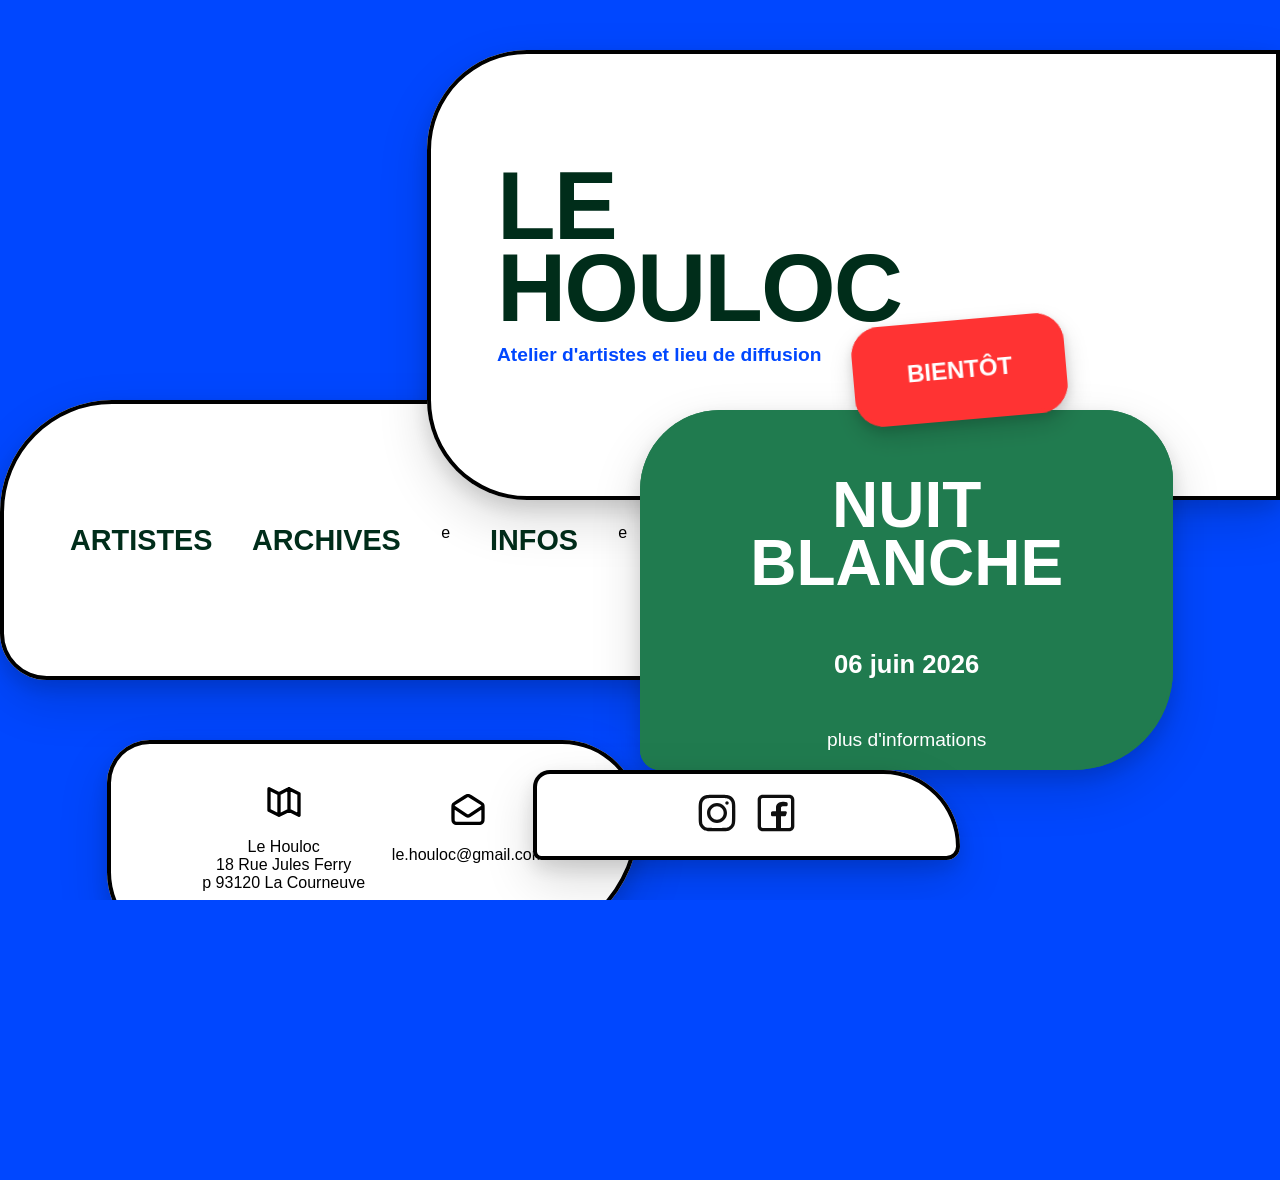
==== commit 27edc9f8: "2026-04-17 Update: artistes, index, script.js, style.css" ====
--- a/index.html
+++ b/index.html
@@ -19,19 +19,21 @@
             <p class="subtitle">Atelier d'artistes et lieu de diffusion</p>
         </header>
 
-     <div id="event-box" class="green-shape" onclick="openEvent()">
-    <h2>NUIT BLANCHE</h2>
-    <p>27. Mai 2026</p>
-    <p>plus d'informations</p>
-</div>
+      <div id="event-box" class="green-shape" onclick="openEvent()">
+     <h2>NUIT BLANCHE</h2>
+     <p>06 juin 2026</p>
+     <div class="morph-container">
+         <span class="morph-text"><span>p</span><span>l</span><span>u</span><span>s</span><span>&nbsp;</span><span>d</span><span>'</span><span>i</span><span>n</span><span>f</span><span>o</span><span>r</span><span>m</span><span>a</span><span>t</span><span>i</span><span>o</span><span>n</span><span>s</span></span>
+     </div>
+ </div>
 
         <section id="box-mid" class="shape">
             <nav>
                 <ul>
                     <li><a href="artistes.html">Artistes</a></li>
                     <li><a href="archives.html">Archives</a></li>
-                    <li><a href="info.html">Infos</a></li>
-                </ul>
+     e               <li><a href="info.html">Infos</a></li>
+         e       </ul>
             </nav>
         </section>
 
@@ -43,7 +45,7 @@
                     </a>
                     <p>
                         Le Houloc<br>
-                        18 Rue Jules Ferry<br>
+                        18 Rue Jules Ferry<br>p
                         93120 La Courneuve
                     </p>
                 </div>
@@ -51,6 +53,7 @@
                     <a href="mailto:le.houloc@gmail.com" aria-label="Mail senden">
                         <img src="img/mail-icon.svg" alt="Mail">
                     </a>
+                    <a href="mailt
                     <a href="mailto:le.houloc@gmail.com">le.houloc@gmail.com</a>
                 </div>
             </div>
--- a/style.css
+++ b/style.css
@@ -26,12 +26,14 @@
             background: #0047ff;
             font-family: 'Helvetica Neue', Helvetica, Arial, sans-serif;
             overflow-x: hidden;
+            overflow-y: hidden;
+            height: 100%;
         }
 
         .page-wrapper {
             position: relative;
             width: 100vw;
-            min-height: 180vh;
+            min-height: 100vh;
             display: grid;
             grid-template-columns: repeat(12, 1fr);
             grid-template-rows: repeat(12, 90px);
@@ -48,8 +50,39 @@
             padding: 50px 70px;
             box-sizing: border-box;
             box-shadow: var(--depth-shadow);
-            transition: transform 0.1s ease-out;
+            transition: transform 0.3s ease-out;
             will-change: transform;
+        }
+
+        .shape:hover, .green-shape:hover {
+            transform: translate(-10px, -10px);
+        }
+
+        /* Hover für alle anderen Boxen */
+        #green-dots:hover, #bientot-tag:hover,
+        #box-top-archives:hover, #archive-menu:hover, #archive-socials:hover,
+        #box-top-info:hover, #info-menu:hover, .info-nav-box:hover,
+        #info-socials:hover, #info-socials-info:hover {
+            transform: translate(10px, 10px);
+        }
+        
+        /* Archive Boxen speziell */
+        #box-bottom-info-archive:hover {
+            transform: translate(-10px, -10px);
+        }
+
+        /* Footer Box - weniger Bewegung */
+        #box-bottom {
+            transition: transform 0.4s cubic-bezier(0.25, 0.46, 0.45, 0.94), 
+                        box-shadow 0.4s ease;
+        }
+
+        #box-bottom:hover {
+            transform: translate(-3px, -3px);
+            box-shadow: 
+                inset 0 0 0 4px rgba(0, 0, 0, 2),
+                0 4px 10px rgba(0, 0, 0, 0.08), 
+                0 10px 25px rgba(0, 0, 0, 0.1);
         }
 
 /* Sichtbarer Indikator am Rand */
@@ -207,27 +240,67 @@
            
         }
 
-/* Hover-Effekt für "plus d'informations" */
-#event-box p:last-child {
-   
-   margin-top: 2rem;
+/* Vortex-Animation für "plus d'informations" */
+.morph-container {
+    position: relative;
+    display: inline-block;
+    margin-top: 1.5rem;
+    cursor: pointer;
+}
+
+.morph-text {
     font-weight: 500;
-     text-decoration: underline;
-    cursor: pointer;
-    display: inline-block; /* Wichtig für die Skalierung */
-    transition: 
-        transform 0.4s cubic-bezier(0.175, 0.885, 0.32, 1.275), 
-        color 0.3s ease;
-    
-    will-change: transform; /* Bereitet den Browser auf die Bewegung vor */
     font-size: 1.2rem;
-
-}
-
-#event-box:hover p:last-child {
-     color: blue;
-    transform: scale(1.1); /* Ein bisschen größer */
     text-decoration: underline;
+    color: var(--white);
+    display: inline-block;
+    transition: all 0.3s ease;
+}
+
+.morph-text span {
+    display: inline-block;
+    transition: transform 0.3s cubic-bezier(0.68, -0.55, 0.265, 1.55);
+}
+
+.morph-container:hover .morph-text span {
+    animation: vortexWave 0.8s ease-in-out infinite, colorPulse 1s ease-in-out infinite;
+}
+
+.morph-text span:nth-child(1) { animation-delay: 0s, 0s; }
+.morph-text span:nth-child(2) { animation-delay: 0.05s, 0.05s; }
+.morph-text span:nth-child(3) { animation-delay: 0.1s, 0.1s; }
+.morph-text span:nth-child(4) { animation-delay: 0.15s, 0.15s; }
+.morph-text span:nth-child(5) { animation-delay: 0.2s, 0.2s; }
+.morph-text span:nth-child(6) { animation-delay: 0.25s, 0.25s; }
+.morph-text span:nth-child(7) { animation-delay: 0.3s, 0.3s; }
+.morph-text span:nth-child(8) { animation-delay: 0.35s, 0.35s; }
+.morph-text span:nth-child(9) { animation-delay: 0.4s, 0.4s; }
+.morph-text span:nth-child(10) { animation-delay: 0.45s, 0.45s; }
+.morph-text span:nth-child(11) { animation-delay: 0.5s, 0.5s; }
+.morph-text span:nth-child(12) { animation-delay: 0.55s, 0.55s; }
+.morph-text span:nth-child(13) { animation-delay: 0.6s, 0.6s; }
+.morph-text span:nth-child(14) { animation-delay: 0.65s, 0.65s; }
+.morph-text span:nth-child(15) { animation-delay: 0.7s, 0.7s; }
+.morph-text span:nth-child(16) { animation-delay: 0.75s, 0.75s; }
+.morph-text span:nth-child(17) { animation-delay: 0.8s, 0.8s; }
+.morph-text span:nth-child(18) { animation-delay: 0.85s, 0.85s; }
+
+@keyframes vortexWave {
+    0%, 100% {
+        transform: translateY(0) scale(1);
+    }
+    50% {
+        transform: translateY(-3px) scale(1.05);
+    }
+}
+
+@keyframes colorPulse {
+    0%, 100% {
+        color: var(--white);
+    }
+    50% {
+        color: var(--blue-bg);
+    }
 }
 
 /* Das Event-Overlay mit Blur-Effekt */
@@ -243,14 +316,13 @@
     -webkit-backdrop-filter: blur(8px);
     z-index: 2000;
     overflow-y: auto;
-    /* Entferne oder ändere das Padding: */
-    padding: 50px 20px; 
+    padding: 20px 20px 30px 20px; /* Rand zum Bildschirmrand, 30px unten */
     box-sizing: border-box;
-    /* Zentriert den Wrapper horizontal */
     text-align: center; 
 }
 
 .event-wrapper {
+
     display: inline-flex; /* Sorgt dafür, dass die Boxen nebeneinander stehen */
     align-items: flex-start;
     justify-content: center;
@@ -265,8 +337,8 @@
     background: white;
     width: 100%;
     max-width: 800px;
-    padding: 60px;
-    border: 3px solid black;
+    padding: 50px;
+    border: 4px solid black;
     border-top-left-radius: 60px;
     box-sizing: border-box;
     /* Kein margin: auto mehr, das macht der Wrapper */
@@ -327,9 +399,13 @@
                 0 20px 50px rgba(0, 0, 0, 0.15);
         }
 
+        #box-mid:hover {
+            transform: translate(10px, 10px);
+        }
+
 #green-dots {
-            grid-column: 7 / 11;
-            grid-row: 9 / 10;
+            grid-column: 6 / 10;
+            grid-row: 9 / 10    ;
             display: flex;
             flex-direction: column;
             justify-content: space-around;
@@ -337,7 +413,7 @@
             padding: 20px 0;
             border-radius: 100px 450px 80px 50px;
             background: var(--white);
-            z-index: 17 ;
+            z-index: 17;
   box-shadow: 
                 inset 0 0 0 4px rgba(0, 0, 0, 2),
                 0 8px 20px rgba(0, 0, 0, 0.12), 
@@ -438,7 +514,7 @@
 
         #bientot-tag {
             grid-column: 9   / 11 ;
-            grid-row: 4/ 6;
+            grid-row: 4/ 5;
             background: var(--red-accent);
             color: var(--white);
             border-radius: 29px;
@@ -1128,8 +1204,8 @@
 .archive-close-button {
     /* Positionierung relativ zum Wrapper */
     position: absolute; 
-    top: 6.6%;           /* Bündig mit der Oberkante des Popups */
-    left: 400px;      /* Schiebt den Button links neben das Fenster (50px Breite + 20px Abstand) */
+    top: 8%;           /* Bündig mit der Oberkante des Popups */
+    left: 480px;      /* Schiebt den Button links neben das Fenster (50px Breite + 20px Abstand) */
     width: 50px;
     height: 50px;
     border: 3px solid black;
@@ -1340,8 +1416,8 @@
         }
 
 #info-socials-info {
-              grid-column: 8 / 15; /* Schließt rechts mit dem Menü ab */
-    grid-row: 8;         /* Ganz unten */
+              grid-column: 6 / 12; /* Schließt rechts mit dem Menü ab */
+    grid-row: 7;         /* Ganz unten */
             display: flex;
             flex-direction: column;
             justify-content: space-around;
@@ -1371,7 +1447,7 @@
 
    #box-bottom-info-info {
             grid-column: 8 / 13;
-            grid-row: 5 / 8;
+            grid-row: 4 / 8;
             border-radius: 0 100px 10px 100px;
             z-index: 12;
             margin-top: -30px;
@@ -1852,33 +1928,6 @@
     overflow: hidden; /* Schneidet den Glanz am Rand ab */
     background: white;
     }
-    
-    artist-box::after {
-    content: "";
-    position: absolute;
-    top: 5%;
-    left: 10%;
-    width: 30%;
-    height: 20%;
-    background: rgba(255, 255, 255, 0.8); /* Weißer Glanz */
-    filter: blur(4px);
-    border-radius: 50% 100% 50% 100%; /* Organische Lichtform */
-    transform: rotate(-15deg);
-    pointer-events: none;
-}
-    
-    .artist-box::before {
-    content: "";
-    position: absolute;
-    bottom: 8%;
-    right: 15%;
-    width: 15%;
-    height: 10%;
-    background: rgba(255, 255, 255, 0.4);
-    filter: blur(2px);
-    border-radius: 50%;
-    pointer-events: none;
-}
 
     /* 4. SCHRIFTGRÖSSEN */
     #box-top-artistes h1 {
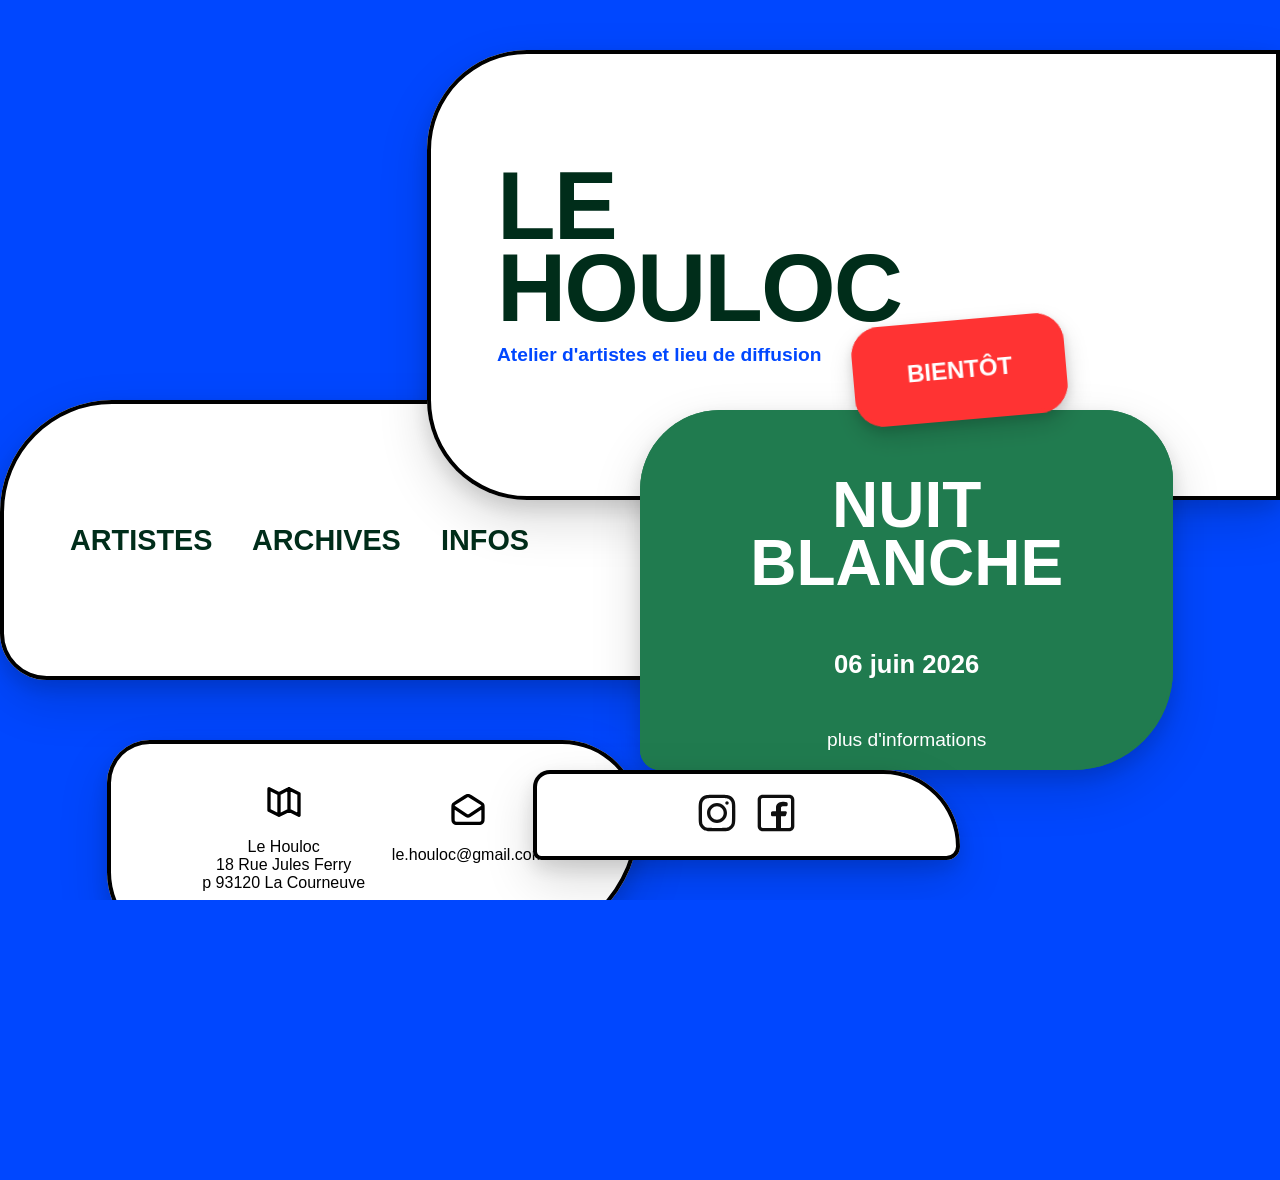
==== commit 3215e677: "Update index, script.js, add new Artists" ====
--- a/index.html
+++ b/index.html
@@ -32,8 +32,8 @@
                 <ul>
                     <li><a href="artistes.html">Artistes</a></li>
                     <li><a href="archives.html">Archives</a></li>
-     e               <li><a href="info.html">Infos</a></li>
-         e       </ul>
+                    <li><a href="info.html">Infos</a></li>
+                </ul>
             </nav>
         </section>
 
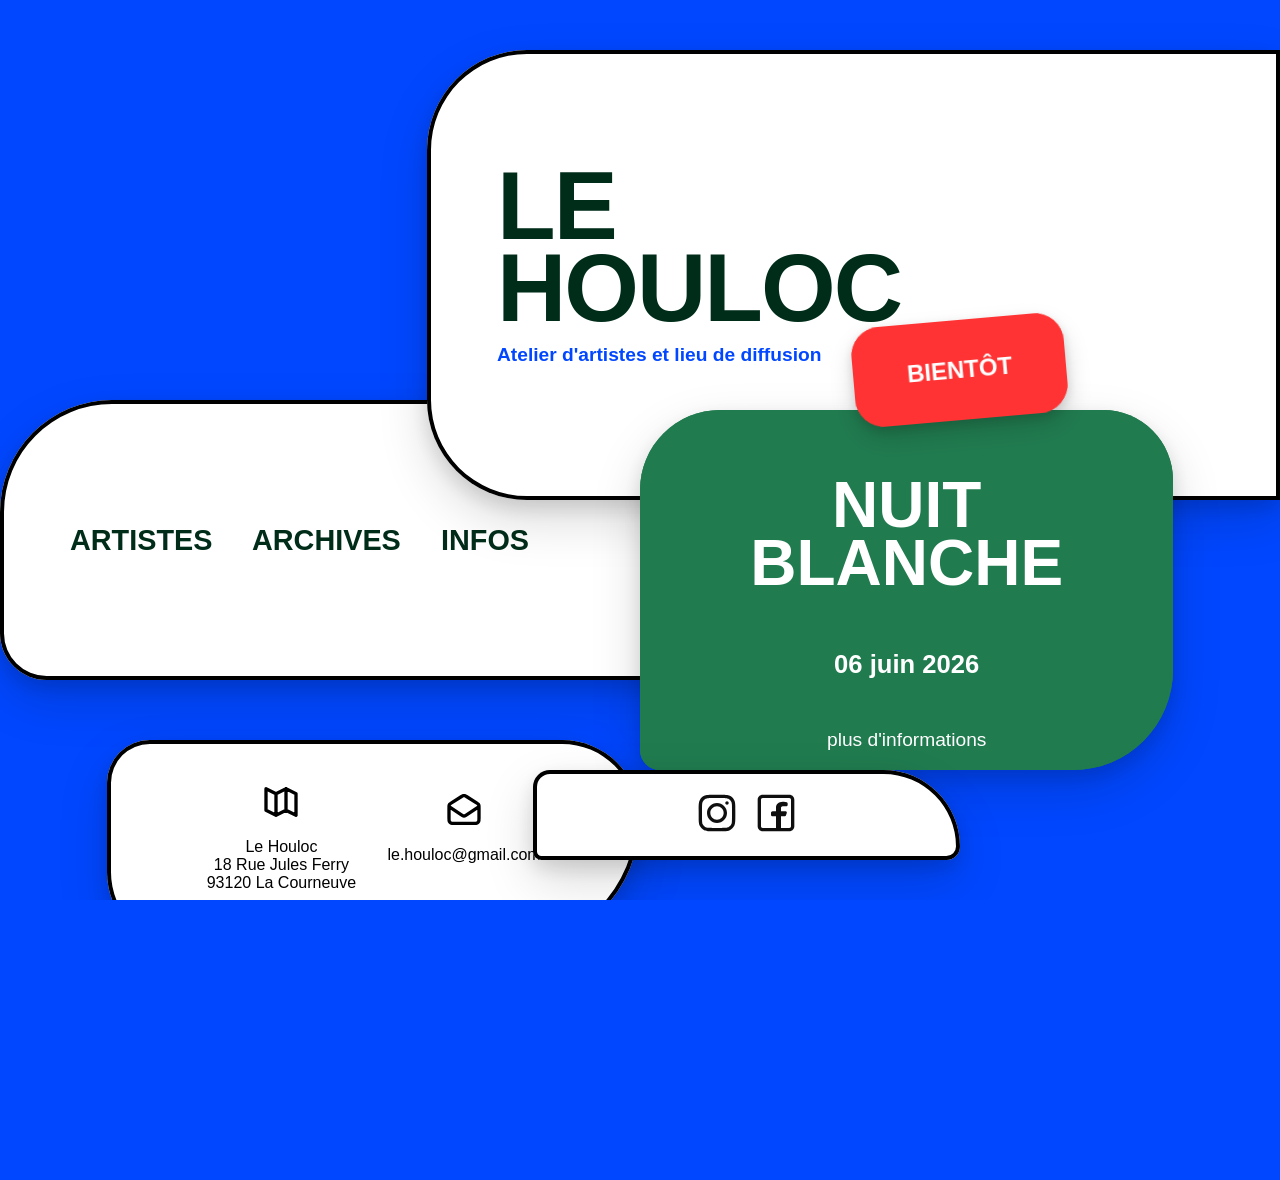
==== commit 7c1404a1: "Fix mobile footer icons - unify icon-list across all pages, hide duplicate social boxes, adjust icon" ====
--- a/index.html
+++ b/index.html
@@ -45,7 +45,7 @@
                     </a>
                     <p>
                         Le Houloc<br>
-                        18 Rue Jules Ferry<br>p
+                        18 Rue Jules Ferry<br>
                         93120 La Courneuve
                     </p>
                 </div>
@@ -53,31 +53,42 @@
                     <a href="mailto:le.houloc@gmail.com" aria-label="Mail senden">
                         <img src="img/mail-icon.svg" alt="Mail">
                     </a>
-                    <a href="mailt
                     <a href="mailto:le.houloc@gmail.com">le.houloc@gmail.com</a>
                 </div>
+            </div>
+            <!-- Mobile only: All icons in a row -->
+            <div class="icon-list">
+                <a href="https://maps.app.goo.gl/RqLSPvRZpQ97soY88" target="_blank" aria-label="Google-maps">
+                    <img src="img/map-icon.svg" alt="Map">
+                </a>
+                <a href="https://www.instagram.com/le.houloc/" target="_blank" aria-label="Instagram">
+                    <img src="img/instagram-icon.svg" alt="Instagram">
+                </a>
+                <a href="https://www.facebook.com/LeHouloc/" target="_blank" aria-label="Facebook">
+                    <img src="img/facebook-icon.svg" alt="Facebook">
+                </a>
+                <a href="mailto:le.houloc@gmail.com" aria-label="Mail senden">
+                    <img src="img/mail-icon.svg" alt="Mail">
+                </a>
             </div>
         </footer>
 
         <div id="green-dots">
             <div class="socials">
                 <a href="https://www.instagram.com/le.houloc/" target="_blank" aria-label="Instagram">
-                    <img src="img/instagram-icon.svg" alt="Instagram">
+                    <img src="img/instagram-icon.svg" alt="Instagram" style="width: 40px; height: 40px;">
                 </a>
                 <a href="https://www.facebook.com/LeHouloc/" target="_blank" aria-label="Facebook">
-                    <img src="img/facebook-icon.svg" alt="Facebook">
+                    <img src="img/facebook-icon.svg" alt="Facebook" style="width: 40px; height: 40px;">
                 </a>
             </div>
         </div>
     </div>
     
 <div id="event-overlay">
-    <div class="event-wrapper">
-        <div class="close-event-box">&times;</div>
-        
-        <div class="event-content">
-            <div id="event-inner-content">
-                </div>
+    <div class="artist-close-button">×</div>
+    <div class="overlay-content">
+        <div id="event-inner-content">
         </div>
     </div>
 </div>
@@ -85,4 +96,4 @@
    
 <script src="script.js"></script>
 </body>
-</html>+</html>
--- a/style.css
+++ b/style.css
@@ -307,68 +307,38 @@
 #event-overlay {
     display: none;
     position: fixed;
-    top: 0; 
+    top: 0;
     left: 0;
-    width: 100%; 
+    width: 100%;
     height: 100%;
-    background: rgba(255, 255, 255, 0.4);
-    backdrop-filter: blur(8px);
-    -webkit-backdrop-filter: blur(8px);
+    background: rgba(0, 71, 255, 0.3); /* Blauer Schleier */
+    backdrop-filter: blur(5px);
     z-index: 2000;
+    justify-content: center;
+    align-items: center;
+    padding: 30px;
+    box-sizing: border-box;
     overflow-y: auto;
-    padding: 20px 20px 30px 20px; /* Rand zum Bildschirmrand, 30px unten */
-    box-sizing: border-box;
-    text-align: center; 
-}
-
-.event-wrapper {
-
-    display: inline-flex; /* Sorgt dafür, dass die Boxen nebeneinander stehen */
-    align-items: flex-start;
-    justify-content: center;
-    gap: 20px;
-    max-width: 1000px;
-    text-align: left; /* Text in der Box wieder linksbündig */
-    margin: 0 auto;
-}
-
-/* Die weiße Inhaltsbox */
-.event-content {
+}
+
+/* Aktiviert das Event-Overlay */
+#event-overlay.active {
+    display: flex;
+}
+
+#event-overlay .overlay-content {
+    width: 70%;
+    max-width: 850px;
+    max-height: 85vh;
     background: white;
-    width: 100%;
-    max-width: 800px;
     padding: 50px;
-    border: 4px solid black;
-    border-top-left-radius: 60px;
-    box-sizing: border-box;
-    /* Kein margin: auto mehr, das macht der Wrapper */
-}
-
-/* Die separate X-Box LINKS */
-.close-event-box {
-    width: 50px;
-    height: 50px;
     border: 3px solid black;
-    background: white;
-    display: flex;
-    align-items: center;
-    justify-content: center;
-    font-size: 2em;
-    font-family: Arial, sans-serif;
-    cursor: pointer;
-    flex-shrink: 0; /* Verhindert, dass die Box zusammengedrückt wird */
-    /* Wenn du sie auch rund willst: */
-    border-radius: 12px; 
-    transition: transform 0.2s ease;
-}
-
-   
-
-.close-event-box:hover {
-    background: #000;
-    color: white;
-    background: var(--red-accent);
-}
+    border-radius: 15px;
+    overflow-y: auto;
+    position: relative;
+    box-shadow: 0 20px 50px rgba(0, 0, 0, 0.15);
+}
+
         
     
 
@@ -506,7 +476,15 @@
         .socials img, .google-maps img, .mail img{
             width: 40px;
             height: 40px;
-        }
+            object-fit: contain;
+        }
+
+        /* Icon list - hidden by default (Desktop) */
+        .icon-list {
+            display: none;
+        }
+
+        /* Desktop: hide footer-info icons on mobile will be handled in mobile section */
 
         .socials img:hover, .google-maps img:hover, .mail img:hover  {
             transform: scale(1.15);
@@ -758,12 +736,28 @@
     background: rgba(0, 71, 255, 0.3); /* Blauer Schleier */
     backdrop-filter: blur(5px);
     z-index: 2000;
-    
-
-    justify-content: center; /* Bleibt horizontal mittig */
-    align-items: flex-start; /* Richtet die Box am oberen Rand aus */
-    padding-top: 30px;     /* Das ist dein gewünschter Abstand von oben */
-    padding-bottom: 20px;  /* Damit es unten auch nicht klebt */
+    justify-content: center;
+    align-items: center;
+    padding: 30px;
+    box-sizing: border-box;
+    overflow-y: auto;
+}
+
+
+#artist-overlay.active {
+    display: flex !important;
+}
+#artist-overlay .overlay-content {
+    width: 70%;
+    max-width: 850px;
+    max-height: 85vh;
+    background: white;
+    padding: 50px;
+    border: 3px solid black;
+    border-radius: 15px;
+    overflow-y: auto;
+    position: relative;
+    box-shadow: 0 20px 50px rgba(0, 0, 0, 0.15);
 }
 
 #info-overlay {
@@ -779,23 +773,37 @@
     
 
     justify-content: center; /* Bleibt horizontal mittig */
-    align-items: flex-start; /* Richtet die Box am oberen Rand aus */
-    padding-top: 30px;     /* Abstand von oben */
-    padding-bottom: 20px;  /* Abstand von unten */
+    align-items: center; /* Zentriert wie das Artist-Pop-up */
+    padding: 30px;
+    box-sizing: border-box;
+    overflow-y: auto;
+}
+
+#info-overlay .overlay-content {
+    width: 70%;
+    max-width: 850px;
+    max-height: 85vh;
+    background: white;
+    padding: 50px;
+    border: 3px solid black;
+    border-radius: 15px;
+    overflow-y: auto;
+    position: relative;
+    box-shadow: 0 20px 50px rgba(0, 0, 0, 0.15);
 }
 
 .overlay-content {
     background: white;
-    width: 90%;
-    max-width: 900px;
-    max-height: calc(100vh - 70px); /* 50px oben + 20px unten */
+    width: 70%;
+    max-width: 850px;
+    max-height: 85vh;
     overflow-y: auto;
-    padding: 60px;
+    padding: 50px;
     border: 3px solid black;
     position: relative;
     
     /* HIER DIE KURVIGEN ECKEN */
-    border-radius: 40px; /* Je höher die Zahl, desto runder die Ecken */
+    border-radius: 15px; /* Wie beim Artist-Pop-up */
     
     /* WICHTIG: Verhindert, dass Inhalt die Rundung überlagert */
     overflow-x: hidden; 
@@ -846,18 +854,23 @@
     color: black;
     z-index: 2050;
     transition: transform 0.2s ease, opacity 0.2s ease;
+    background: rgba(255,255,255,0.8);
+    padding: 10px 15px;
+    border-radius: 10px;
+    box-shadow: 0 4px 15px rgba(0,0,0,0.2);
 }
 
 .artist-nav-arrow:hover {
     transform: translateY(-50%) scale(1.2);
+    background: white;
 }
 
 .artist-nav-arrow.prev {
-    left: 200px;
+    left: 20px;
 }
 
 .artist-nav-arrow.next {
-    right: 200px;
+    right: 20px;
 }
 
 /* Verstecke Pfeile auf Mobile */
@@ -867,37 +880,6 @@
     }
 }
 
-/* Äußere Navigation Pfeile für Archive-Pop-up */
-.archive-nav-arrow {
-    position: fixed;
-    top: 50%;
-    transform: translateY(-50%);
-    font-size: 3rem;
-    cursor: pointer;
-    user-select: none;
-    color: black;
-    z-index: 5050;
-    transition: transform 0.2s ease, opacity 0.2s ease;
-}
-
-.archive-nav-arrow:hover {
-    transform: translateY(-50%) scale(1.2);
-}
-
-.archive-nav-arrow.prev {
-    left: 200px;
-}
-
-.archive-nav-arrow.next {
-    right: 200px;
-}
-
-/* Verstecke Archive-Pfeile auf Mobile */
-@media screen and (max-width: 1024px) {
-    .archive-nav-arrow {
-        display: none;
-    }
-}
 
 /* Äußere Navigation Pfeile für Info-Pop-up */
 .info-nav-arrow {
@@ -947,7 +929,48 @@
      animation: fadeIn 0.2s ease;
 }
 
-#lightbox-overlay img {
+/* Artist Lightbox Navigation */
+#lightbox-overlay {
+    display: none;
+    position: fixed;
+    top: 0;
+    left: 0;
+    width: 100%;
+    height: 100%;
+    background: rgba(0, 0, 0, 0.9);
+    z-index: 3000;
+    justify-content: center;
+    align-items: center;
+}
+
+/* Artist Lightbox Navigation Buttons */
+.lightbox-close,
+.lightbox-prev,
+.lightbox-next {
+    position: absolute;
+    color: white;
+    font-size: 3rem;
+    cursor: pointer;
+    user-select: none;
+    z-index: 3001;
+    text-shadow: 0 0 10px rgba(0,0,0,0.5);
+    transition: transform 0.2s;
+}
+
+.lightbox-close:hover,
+.lightbox-prev:hover,
+.lightbox-next:hover {
+    transform: scale(1.2);
+}
+
+.lightbox-close { top: 20px; right: 40px; }
+.lightbox-prev { left: 30px; top: 50%; transform: translateY(-50%); }
+.lightbox-next { right: 30px; top: 50%; transform: translateY(-50%); }
+
+.lightbox-prev:hover { transform: translateY(-50%) scale(1.2); }
+.lightbox-next:hover { transform: translateY(-50%) scale(1.2); }
+
+#lightbox-img {
     max-width: 95%;
     max-height: 95%;
     box-shadow: 0 0 30px rgba(0,0,0,0.5);
@@ -1113,8 +1136,7 @@
 .year-marker:hover {
      color: var(--blue-bg);
     opacity: 1;
-    transform: scale(1.2); /
-    
+    transform: scale(1.2);
 }
 
 .year-marker, .line {
@@ -1201,36 +1223,6 @@
     box-shadow: 0 20px 50px rgba(0, 0, 0, 0.15);
 }
 
-.archive-close-button {
-    /* Positionierung relativ zum Wrapper */
-    position: absolute; 
-    top: 8%;           /* Bündig mit der Oberkante des Popups */
-    left: 480px;      /* Schiebt den Button links neben das Fenster (50px Breite + 20px Abstand) */
-    width: 50px;
-    height: 50px;
-    border: 3px solid black;
-    background: white;
-    display: flex;
-    align-items: center;
-    justify-content: center;
-    font-size: 2em;
-    font-family: Arial, sans-serif;
-    cursor: pointer;
-    flex-shrink: 0;
-    border-radius: 12px; 
-    transition: all 0.2s ease;
-    z-index: 5002; /* Sicherstellen, dass er über dem Blur liegt */
-}
-
-
-
-.archive-close-button:hover {
-    transform: scale(1.1);
-    background: #000;
-    color: white;
-    background: var(--red-accent);
-}
-
 .archive-gallery-grid {
     display: grid;
     grid-template-columns: repeat(auto-fit, minmax(300px, 1fr)); /* Intelligentes Layout */
@@ -1307,9 +1299,83 @@
     font-size: 0.9rem;
 }
 
-/* Navigation & Close */
-.lightbox-archive-close, 
-.lightbox-archive-prev, 
+/* Archive Popup Navigation & Close - Same style as lightbox */
+.archive-close-button {
+    position: fixed;
+    top: 20px;
+    right: 40px;
+    font-size: 3rem;
+    color: white;
+    cursor: pointer;
+    user-select: none;
+    z-index: 5001;
+    transition: transform 0.2s ease;
+    text-shadow: 0 0 10px rgba(0,0,0,0.5);
+}
+
+.archive-close-button:hover {
+    transform: scale(1.1);
+}
+
+.archive-nav-button {
+    position: fixed;
+    top: 50%;
+    font-size: 3rem;
+    color: white;
+    cursor: pointer;
+    user-select: none;
+    z-index: 5001;
+    transition: transform 0.2s ease;
+    text-shadow: 0 0 10px rgba(0,0,0,0.5);
+}
+
+.archive-nav-button:hover {
+    transform: scale(1.2);
+}
+
+.archive-prev { left: 30px; transform: translateY(-50%); }
+.archive-next { right: 30px; transform: translateY(-50%); }
+
+/* Artist Popup Navigation & Close - Same style as archive/lightbox */
+.artist-close-button {
+    position: fixed;
+    top: 20px;
+    right: 40px;
+    font-size: 3rem;
+    color: white;
+    cursor: pointer;
+    user-select: none;
+    z-index: 5001;
+    transition: transform 0.2s ease;
+    text-shadow: 0 0 10px rgba(0,0,0,0.5);
+}
+
+.artist-close-button:hover {
+    transform: scale(1.1);
+}
+
+.artist-nav-button {
+    position: fixed;
+    top: 50%;
+    font-size: 3rem;
+    color: white;
+    cursor: pointer;
+    user-select: none;
+    z-index: 5001;
+    transition: transform 0.2s ease;
+    text-shadow: 0 0 10px rgba(0,0,0,0.5);
+}
+
+.artist-nav-button:hover {
+    transform: scale(1.2);
+}
+
+.artist-prev { left: 30px; transform: translateY(-50%); }
+.artist-next { right: 30px; transform: translateY(-50%); }
+
+/* Lightbox Navigation & Close */
+.lightbox-archive-close,
+.lightbox-archive-prev,
 .lightbox-archive-next {
     position: absolute;
     color: white;
@@ -1496,9 +1562,22 @@
 /* --- RESPONSIVE DESIGN FIX --- */
 
 @media screen and (max-width: 1024px) {
-    /* Verhindert, dass man die Seite nach links/rechts schieben kann */
+    /* Disable hover movements on mobile - no box movement */
+    #box-top:hover, #box-mid:hover, #box-bottom:hover,
+    #event-box:hover, #green-dots:hover, #bientot-tag:hover,
+    #box-top-info:hover, #info-menu:hover, .info-nav-box:hover,
+    #box-top-archives:hover, #archive-menu:hover, #archive-socials:hover,
+    #box-top-artistes:hover, #box-mid-artistes:hover, #box-bottom-artistes:hover,
+    #green-dots-artistes:hover, #info-socials:hover, #info-socials-info:hover,
+    #box-bottom-info:hover, #box-bottom-info-info:hover, #box-bottom-info-archive:hover,
+    .shape:hover, .green-shape:hover, #artist-container:hover {
+        transform: none !important;
+    }
+
+    /* Erlaubt vertikales Scrollen auf Mobile */
     body, html {
         overflow-x: hidden;
+        overflow-y: auto;
         position: relative;
     }
 
@@ -1507,7 +1586,6 @@
         padding: 40px 10px; /* Weniger Padding an den Seiten */
     }
     
-    @media screen and (max-width: 1024px) {
     /* Wir sprechen alle möglichen Footer-Container an */
     .footer-info, 
     #box-bottom, 
@@ -1550,7 +1628,6 @@
         word-break: break-all; /* Bricht extrem lange Mails zur Not um */
         line-height: 1.2;
     }
-}
     
     #box-top-info {
         margin-bottom: 1px; /* Spezieller Extra-Abstand für die letzte Box */
@@ -1616,21 +1693,23 @@
         padding: 15px !important;
     }
 
+    /* Navigation Info - Keep on ONE line */
     #info-menu ul {
         display: flex;
-        flex-direction: row; /* Nebeneinander statt untereinander spart Platz */
+        flex-direction: row;
         justify-content: center;
-        flex-wrap: wrap; /* Falls es zu eng wird, bricht es in die nächste Zeile */
-        gap: 15px;
+        flex-wrap: nowrap;
+        gap: 8px;
         padding: 0;
         margin: 0;
         list-style: none;
+        overflow-x: auto;
     }
 
     #info-menu li a {
-        font-size: 1rem !important; /* Deutlich kleiner, damit es nicht übersteht */
+        font-size: 0.8rem !important;
         text-transform: uppercase;
-        white-space: nowrap; /* Verhindert hässliche Zeilenumbrüche im Wort */
+        white-space: nowrap;
     }
 
     /* 3. FIX: SCHRIFT IN DER HAUPT-NAV (Popup-Links) */
@@ -1646,15 +1725,40 @@
         margin: 0;
     }
 
-    /* Social Icons Größe */
+    /* Social Icons Größe - 40px (gleich wie Maps/Mail Icons) */
     .socials img {
-        width: 35px;
+        width: 40px !important;
     }
 }
 
 /* --- RESPONSIVE INDEX-PAGE --- */
 @media screen and (max-width: 1024px) {
-    
+    /* Disable hover movements on mobile - no box movement */
+    #box-top:hover, #box-mid:hover, #box-bottom:hover,
+    #event-box:hover, #green-dots:hover, #bientot-tag:hover,
+    #box-top-info:hover, #info-menu:hover, .info-nav-box:hover,
+    #box-top-archives:hover, #archive-menu:hover, #archive-socials:hover,
+    #box-top-artistes:hover, #box-mid-artistes:hover, #box-bottom-artistes:hover,
+    #green-dots-artistes:hover, #info-socials:hover, #info-socials-info:hover,
+    #box-bottom-info:hover, #box-bottom-info-info:hover, #box-bottom-info-archive:hover,
+    .shape:hover, .green-shape:hover, #artist-container:hover {
+        transform: none !important;
+    }
+
+    /* Footer: Hide text, keep only icons on mobile - ALL PAGES */
+    #box-bottom .google-maps p,
+    #box-bottom .mail a:not(:has(img)),
+    #box-bottom-artistes .google-maps p,
+    #box-bottom-artistes .mail a:not(:has(img)),
+    #box-bottom-info .google-maps p,
+    #box-bottom-info .mail a:not(:has(img)),
+    #box-bottom-info-info .google-maps p,
+    #box-bottom-info-info .mail a:not(:has(img)),
+    #box-bottom-info-archive .google-maps p,
+    #box-bottom-info-archive .mail a:not(:has(img)) {
+        display: none !important;
+    }
+
     .page-wrapper {
         display: flex;
         flex-direction: column;
@@ -1680,7 +1784,7 @@
     #bientot-tag   { order: 2; width: fit-content !important; align-self: center; padding: 10px 20px; }
     #event-box     { order: 3; padding: 30px 20px; }
     #box-bottom    { order: 5; }
-    #green-dots    { order: 6; padding: 20px; }
+    #green-dots    { order: 6; padding: 20px; display: none; }
 
     /* SCHRIFTGRÖSSEN INDEX */
     #box-top h1 {
@@ -1692,42 +1796,78 @@
         font-size: 1.5rem !important;
     }
 
-    /* NAVIGATION (Artistes, Archives, Infos) */
+    /* NAVIGATION (Artistes, Archives, Infos) - Keep on ONE line */
     #box-mid ul {
         display: flex;
-        flex-wrap: wrap;
+        flex-wrap: nowrap;
         justify-content: center;
-        gap: 15px;
+        gap: 8px;
         padding: 0;
+        overflow-x: auto;
     }
 
     #box-mid li a {
-        font-size: 1rem !important;
-    }
-
-    /* FOOTER / ADRESSE */
-    .footer-info {
-        flex-direction: column;
-        gap: 20px;
-        font-size: 0.9rem;
-    }
-
-    .google-maps, .mail {
-        flex-direction: column;
-        text-align: center;
-    }
-
-    /* ICONS */
-    .socials img, .google-maps img, .mail img {
-        width: 40px;
+        font-size: 0.8rem !important;
+    }
+
+    /* FOOTER / ADRESSE - Icons zentriert wie Socials */
+    #box-bottom {
+        padding: 20px 10px !important;
+    }
+
+    /* Hide original footer-info icons on mobile - ALL PAGES */
+    #box-bottom .footer-info,
+    #box-bottom-info .footer-info,
+    #box-bottom-info-info .footer-info,
+    #box-bottom-info-archive .footer-info {
+        display: none !important;
+    }
+
+        /* ICON LIST - 4 icons in a row centered */
+    .icon-list {
+        display: flex !important;
+        flex-direction: row !important;
+        gap: 30px !important;
+        justify-content: center !important;
+        align-items: center !important;
+        width: 100% !important;
+    }
+
+    .icon-list a img {
+        width: 40px !important;
+        height: 40px !important;
+    }
+
+    /* Hide duplicate social icon boxes on mobile */
+    #info-socials,
+    #info-socials-info,
+    #archive-socials {
+        display: none !important;
+    }
+
+    /* Smaller icons for artistes/info/archive footer on mobile */
+    #box-bottom-info .icon-list a img,
+    #box-bottom-info-info .icon-list a img,
+    #box-bottom-info-archive .icon-list a img {
+        width: 30px !important;
+        height: 30px !important;
     }
 }
 
 /* --- RESPONSIVE ARCHIVES --- */
 @media screen and (max-width: 1024px) {
-    
-    
-    
+    /* Disable hover movements on mobile - no box movement */
+    #box-top:hover, #box-mid:hover, #box-bottom:hover,
+    #event-box:hover, #green-dots:hover, #bientot-tag:hover,
+    #box-top-info:hover, #info-menu:hover, .info-nav-box:hover,
+    #box-top-archives:hover, #archive-menu:hover, #archive-socials:hover,
+    #box-top-artistes:hover, #box-mid-artistes:hover, #box-bottom-artistes:hover,
+    #green-dots-artistes:hover, #info-socials:hover, #info-socials-info:hover,
+    #box-bottom-info:hover, #box-bottom-info-info:hover, #box-bottom-info-archive:hover,
+    .shape:hover, .green-shape:hover, #artist-container:hover {
+        transform: none !important;
+    }
+
     #archive-main {
         width: 100% !important;
         margin: 0 !important; /* Entfernt eventuelle linke/rechte Abstände */
@@ -1803,17 +1943,19 @@
         border-bottom: 1px dashed #ccc;
     }
 
-    /* Navigation Archives */
+    /* Navigation Archives - Keep on ONE line */
     #archive-menu ul {
         display: flex;
+        flex-wrap: nowrap;
         justify-content: center;
-        gap: 15px;
+        gap: 8px;
         padding: 0;
         list-style: none;
+        overflow-x: auto;
     }
 
     #archive-menu a {
-        font-size: 1rem !important;
+        font-size: 0.8rem !important;
     }
 
     /* Overlay / Popup für Archiv-Details */
@@ -1869,7 +2011,18 @@
 }
 
 @media screen and (max-width: 1024px) {
-    
+    /* Disable hover movements on mobile - no box movement */
+    #box-top:hover, #box-mid:hover, #box-bottom:hover,
+    #event-box:hover, #green-dots:hover, #bientot-tag:hover,
+    #box-top-info:hover, #info-menu:hover, .info-nav-box:hover,
+    #box-top-archives:hover, #archive-menu:hover, #archive-socials:hover,
+    #box-top-artistes:hover, #box-mid-artistes:hover, #box-bottom-artistes:hover,
+    #green-dots-artistes:hover, #info-socials:hover, #info-socials-info:hover,
+    #box-bottom-info:hover, #box-bottom-info-info:hover, #box-bottom-info-archive:hover,
+    .shape:hover, .green-shape:hover, #artist-container:hover {
+        transform: none !important;
+    }
+
     /* 1. Sidebar verstecken/umwandeln */
     .artist-sidebar, .sidebar-handle {
         display: none !important; /* Wir blenden die schwebende Sidebar aus */
@@ -1935,23 +2088,22 @@
     }
 
 
-#box-mid-artistes ul {
+    /* Navigation Artistes - Keep on ONE line */
+    #box-mid-artistes ul {
         display: flex;
-        flex-wrap: wrap;
+        flex-wrap: nowrap;
         justify-content: center;
-        gap: 10px;
+        gap: 8px;
         padding: 0;
         margin: 0;
         list-style: none;
+        overflow-x: auto;
     }
 
     #box-mid-artistes li a {
-        /* Nutzt die Clamp-Logik für perfekte Größe auf Mobile */
-        font-size: clamp(0.9rem, 4vw, 1rem) !important;
+        font-size: 0.8rem !important;
         text-transform: uppercase;
-       
         white-space: nowrap;
-        
     }
     
     #artist-container {
@@ -1969,7 +2121,7 @@
     left: auto !important;
     width: 100% !important; /* Nutzt die volle Breite der Grid-Spalte */
     height: auto !important; /* Auto lässt Flexbox die Zentrierung besser berechnen */
-    min-height: px !important; /* Garantiert eine flache, aber klickbare Höhe */
+    min-height: 40px !important; /* Garantiert eine flache, aber klickbare Höhe */
     
     padding: 4px 2px !important;
     font-size: 0.85rem !important; 
@@ -1998,6 +2150,34 @@
         padding: 20px !important;
         overflow: hidden !important;
     }
+
+    /* Footer Info - Icons zentrieren wie Socials - ALL PAGES */
+    #box-bottom .footer-info,
+    #box-bottom-artistes .footer-info,
+    #box-bottom-info .footer-info,
+    #box-bottom-info-info .footer-info,
+    #box-bottom-info-archive .footer-info {
+        align-items: center !important;
+        justify-content: center !important;
+        flex-direction: row !important;
+        gap: 60px !important;
+    }
+
+    #box-bottom .google-maps, 
+    #box-bottom .mail,
+    #box-bottom-artistes .google-maps,
+    #box-bottom-artistes .mail,
+    #box-bottom-info .google-maps,
+    #box-bottom-info .mail,
+    #box-bottom-info-info .google-maps,
+    #box-bottom-info-info .mail,
+    #box-bottom-info-archive .google-maps,
+    #box-bottom-info-archive .mail {
+        align-items: center !important;
+        justify-content: center !important;
+        flex-direction: column !important;
+        flex: 0 !important;
+    }
 }
 
 
@@ -2005,3 +2185,95 @@
 
      
 
+
+/* Info Popup Close Button - top right */
+.info-close-button {
+    position: absolute;
+    top: 15px;
+    right: 15px;
+    cursor: pointer;
+    font-size: 2rem;
+    font-weight: bold;
+    width: 50px;
+    height: 50px;
+    background: white;
+    border: 3px solid black;
+    border-radius: 12px;
+    display: flex;
+    align-items: center;
+    justify-content: center;
+    z-index: 2100;
+    transition: transform 0.2s ease, background 0.2s ease, color 0.2s ease;
+}
+
+.info-close-button:hover {
+    transform: scale(1.1);
+    background: var(--red-accent);
+    color: white;
+}
+
+/* Info overlay active state */
+#info-overlay.active {
+    display: flex;
+}
+
+/* Info Popup - Match Artist Popup Style */
+/* Override previous inline styles for white fixed buttons with shadow */
+.info-close-button {
+    position: fixed !important;
+    top: 20px !important;
+    right: 40px !important;
+    font-size: 3rem !important;
+    color: white !important;
+    cursor: pointer;
+    user-select: none;
+    z-index: 5001 !important;
+    transition: transform 0.2s ease;
+    text-shadow: 0 0 10px rgba(0,0,0,0.5);
+    background: transparent !important;
+    border: none !important;
+    width: auto !important;
+    height: auto !important;
+    display: flex !important;
+    align-items: center !important;
+    justify-content: center !important;
+}
+
+.info-close-button:hover {
+    transform: scale(1.1);
+}
+
+.info-prev,
+.info-next {
+    position: fixed !important;
+    top: 50% !important;
+    transform: translateY(-50%) !important;
+    cursor: pointer;
+    font-size: 3rem;
+    color: white !important;
+    cursor: pointer;
+    user-select: none;
+    z-index: 5001 !important;
+    transition: transform 0.2s ease;
+    text-shadow: 0 0 10px rgba(0,0,0,0.5);
+    background: transparent !important;
+    border: none !important;
+    width: auto !important;
+    height: auto !important;
+    display: flex !important;
+    align-items: center !important;
+    justify-content: center !important;
+}
+
+.info-prev {
+    left: 30px !important;
+}
+
+.info-next {
+    right: 30px !important;
+}
+
+.info-prev:hover,
+.info-next:hover {
+    transform: translateY(-50%) scale(1.2) !important;
+}
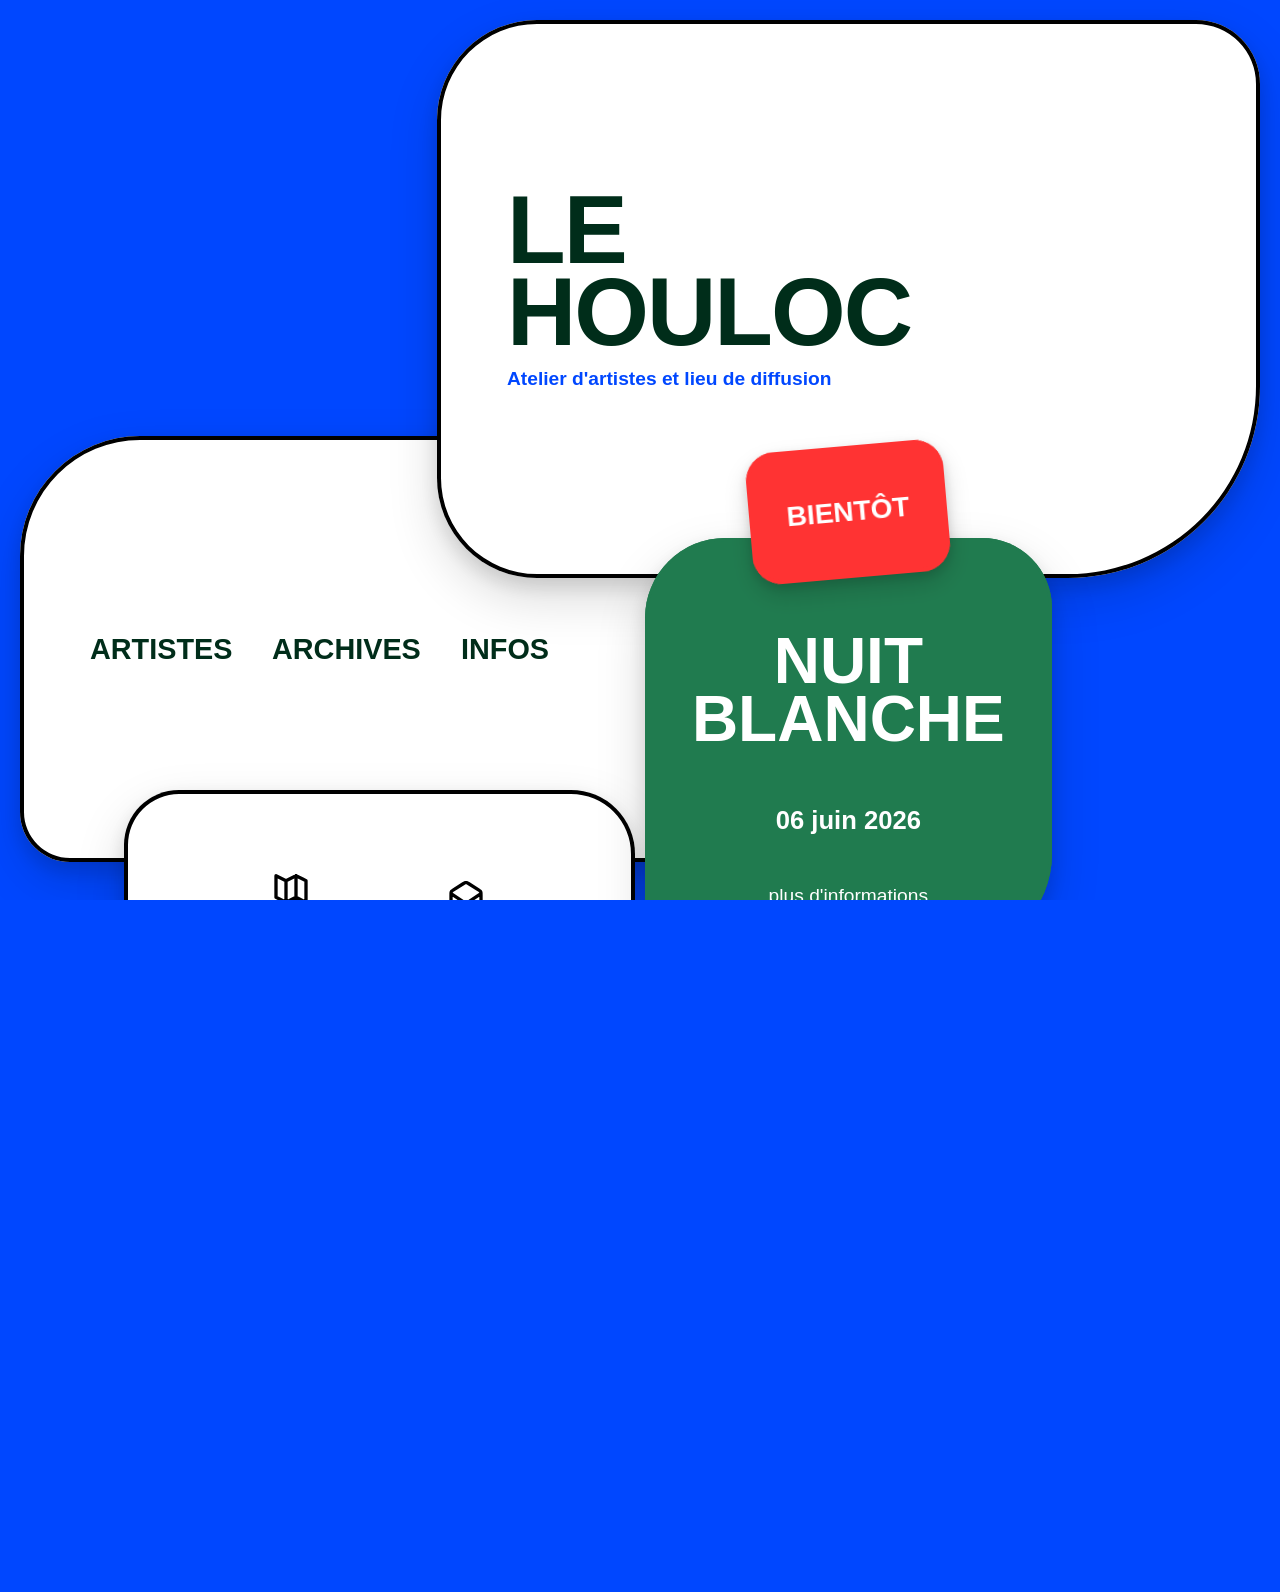
==== commit 37c6dae6: "Fix desktop archive layout - grid-row corrections for archive-socials and box-bottom-info-archive" ====
--- a/index.html
+++ b/index.html
@@ -12,12 +12,14 @@
    
 
     <div class="page-wrapper">
-        <div id="bientot-tag" class="shape">Bientôt</div>
-
+       
         <header id="box-top" class="shape">
             <h1>Le<br>Houloc</h1>
             <p class="subtitle">Atelier d'artistes et lieu de diffusion</p>
         </header>
+
+         <div id="bientot-tag" class="shape"><h3>Bientôt</h3></div>
+
 
       <div id="event-box" class="green-shape" onclick="openEvent()">
      <h2>NUIT BLANCHE</h2>
@@ -58,7 +60,7 @@
             </div>
             <!-- Mobile only: All icons in a row -->
             <div class="icon-list">
-                <a href="https://maps.app.goo.gl/RqLSPvRZpQ97soY88" target="_blank" aria-label="Google-maps">
+                <a href="https:green-dots//maps.app.goo.gl/RqLSPvRZpQ97soY88" target="_blank" aria-label="Google-maps">
                     <img src="img/map-icon.svg" alt="Map">
                 </a>
                 <a href="https://www.instagram.com/le.houloc/" target="_blank" aria-label="Instagram">
--- a/style.css
+++ b/style.css
@@ -1,160 +1,821 @@
 
-        /* Importiert die modernen Fonts */
+/* ===========================================
+   HOULOC WEBSITE - SORTED CSS
+   Desktop First Approach
+   =========================================== */
+
+/* --- IMPORTS --- */
 @import url('https://fonts.googleapis.com/css2?family=Inter:wght@800&family=Space+Mono:wght@700&family=Syne:wght@800&display=swap');
 
-/* Optional: Ein leichter Text-Schatten für bessere Lesbarkeit auf dem Glanz */
+/* --- CSS VARIABLES --- */
+:root {
+    --blue-bg: #0047ff;
+    --white: #ffffff;
+    --dark-text: #002d1a;
+    --red-accent: #ff3333;
+    --green-accent: #207b4f;
+    --yellow-accent: #fff800;
+    --depth-shadow: 
+        0 1rem 2rem rgba(0, 0, 0, 0.1), 
+        0 2.5rem 5rem rgba(0, 0, 0, 0.2), 
+        0 63.75rem 7.5rem rgba(0, 0, 0, 0.25);
+}
+
+/* --- KEYFRAMES --- */
+@keyframes fadeIn {
+    from { opacity: 0; }
+    to { opacity: 1; }
+}
+
+@keyframes vortexWave {
+    0%, 100% {
+        transform: translateY(0) scale(1);
+    }
+    50% {
+        transform: translateY(-0.1875rem) scale(1.05);
+    }
+}
+
+@keyframes colorPulse {
+    0%, 100% {
+        color: var(--white);
+    }
+    50% {
+        color: var(--blue-bg);
+    }
+}
+
+/* --- RESET / BASE --- */
+body, html {
+    margin: 0;
+    padding: 0;
+    background: #0047ff;
+    font-family: 'Helvetica Neue', Helvetica, Arial, sans-serif;
+    overflow: hidden;
+    height: 100vh;
+    width: 100vw;
+}
+
+h1 {
+    color: var(--dark-text);
+    font-size: clamp(5rem, 10vw, 6rem);
+    margin: 0;
+    line-height: 0.85;
+    text-transform: uppercase;
+    letter-spacing: -0.125rem;
+}
+
+/* --- LAYOUT --- */
+.page-wrapper {
+    position: relative;
+    width: 100vw;
+    min-height: 100vh;
+    display: grid;
+    grid-template-columns: repeat(12, 1fr);
+    grid-template-rows: repeat(11, 1fr);
+    padding: 1.25rem;
+    box-sizing: border-box;
+    overflow: hidden;
+    gap: 0.625rem;
+}
+
+/* --- SHAPES --- */
+.shape {
+    background: var(--white);
+    position: relative;
+    display: flex;
+    flex-direction: column;
+    justify-content: center;
+    padding: 3.125rem 4.375rem;
+    box-sizing: border-box;
+    box-shadow: var(--depth-shadow);
+    transition: transform 0.3s ease-out;
+    will-change: transform;
+}
+
+.shape:hover {
+    transform: translate(-0.625rem, -0.625rem);
+}
+
+.green-shape {
+    background: var(--green-accent);
+    color: var(--white);
+    position: relative;
+    display: flex;
+    flex-direction: column;
+    justify-content: center;
+    align-items: center;
+    padding: 1.875rem 2.5rem;
+    box-sizing: border-box;
+    box-shadow: var(--depth-shadow);
+    transition: transform 0.1s ease-out;
+    will-change: transform;
+    text-align: center;
+}
+
+/* --- BOX COMPONENTS - INDEX --- */
+#box-top {
+    grid-column: 5 / 13;
+    grid-row: 1 / 5;
+    border-radius: 6.25rem 4rem 12rem 6.25rem;
+    z-index: 10;
+    background: var(--white);
+    box-shadow: 
+        inset 0 0 0 4px rgba(0, 0, 0, 2),
+        0 8px 20px rgba(0, 0, 0, 0.12), 
+        0 20px 50px rgba(0, 0, 0, 0.15);
+}
+
+#box-top:hover {
+    transform: translate(0.625rem, 0.625rem);
+}
+
+#box-mid {
+    grid-column: 1 / 10;
+    grid-row: 4 / 7;
+    border-radius: 7.5rem 6.25rem 12.5rem 3.125rem;
+    z-index: 5;
+    margin-top: -0.625rem;
+    background: var(--white);
+    box-shadow: 
+        inset 0 0 0 4px rgba(0, 0, 0, 2),
+        0 8px 20px rgba(0, 0, 0, 0.12), 
+        0 20px 50px rgba(0, 0, 0, 0.15);
+}
+
+#box-mid:hover {
+    transform: translate(0.625rem, 0.625rem);
+}
+
+#box-bottom {
+    grid-column: 2 / 7;
+    grid-row: 6 / 8;
+    border-radius: 3.4375rem 4rem 5rem 6.25rem;
+    z-index: 10;
+    margin-top: -0.625rem;
+    overflow: hidden;
+    box-shadow: 
+        inset 0 0 0 4px rgba(0, 0, 0, 2),
+        0 8px 20px rgba(0, 0, 0, 0.12), 
+        0 20px 50px rgba(0, 0, 0, 0.15);
+    transition: transform 0.4s cubic-bezier(0.25, 0.46, 0.45, 0.94), 
+                box-shadow 0.4s ease;
+                transform: translateY(70px);
+}
+
+#box-bottom:hover {
+    transform: translateY(70px) scale(1.02);
+    box-shadow: 
+        inset 0 0 0 4px rgba(0, 0, 0, 2),
+        0 8px 20px rgba(0, 0, 0, 0.12), 
+        0 20px 50px rgba(0, 0, 0, 0.15);
+}
+
+#event-box {
+    grid-column: 7 / 11;
+    grid-row: 5 / 8;
+    border-radius: 5rem 4.375rem 6.25rem 1.25rem;
+    z-index: 15;
+    padding: 1.25rem 1.875rem;
+    box-shadow: 
+        inset 0 0 0 0.1875rem var(--green-accent),
+        0 8px 20px rgba(0, 0, 0, 0.12), 
+        0 20px 50px rgba(0, 0, 0, 0.15);
+    transform: translateY(-50px);
+    transition: transform 0.4s cubic-bezier(0.25, 1, 0.5, 1);
+    will-change: transform;
+}
+
+#event-box:hover {
+    transform: translateY(-50px) scale(1.03);
+}
+
+#event-box h2 {
+    font-size: clamp(2rem, 7vw, 4rem);
+    margin: 0;
+    line-height: 0.9;
+    font-weight: 900;
+    margin-top: 3rem;
+    margin-bottom: 3rem;
+    text-transform: uppercase;
+}
+
+#event-box p {
+    font-size: clamp(1.2rem, 2.9vw, 1.6rem);
+    font-weight: 900;
+    margin-top: 0.625rem;
+}
+
+#green-dots {
+    grid-column: 8 / 12;
+    grid-row: 7 / 8;
+    display: flex;
+    flex-direction: column;
+    justify-content: space-around;
+    align-items: center;
+    padding: 1.25rem 0;
+    border-radius: 6rem 10em 5rem 3.125rem;
+    background: var(--white);
+    z-index: 17;
+    transform: translateY(30px);
+    box-shadow: 
+        inset 0 0 0 4px rgba(0, 0, 0, 2),
+        0 8px 20px rgba(0, 0, 0, 0.12), 
+        0 20px 50px rgba(0, 0, 0, 0.15);
+    transition: transform 0.4s cubic-bezier(0.25, 1, 0.5, 1);
+    will-change: transform;
+    transform: translateY(95px);
+}
+
+#green-dots:hover {
+   transform: translateY(95px) scale(1.02);
+}
+
+#bientot-tag {
+    grid-column: 8 / 10;
+    grid-row: 4 / 5;
+    background: var(--red-accent);
+    color: var(--white);
+    border-radius: 1.8125rem;
+    display: flex;
+    align-items: center;
+    justify-content: center;
+    font-weight: 900;
+    text-transform: uppercase;
+    font-size: 1.5rem;
+    z-index: 20;
+    transform: rotate(-5deg);
+    box-shadow: 
+        inset 0 0 0 4px var(--red-accent),
+        0 4px 12px rgba(0, 0, 0, 0.12), 
+        0 12px 25px rgba(0, 0, 0, 0.15);
+}
+
+
+
+
+#bientot-tag h3 {
+    margin: 0;
+    padding: 0;
+}
+
+#bientot-tag:hover {
+    transform: translateY(-50px) scale(1.03);
+}
+
+/* --- BOX COMPONENTS - ARTISTES --- */
+#box-top-artistes, 
+#box-mid-artistes,
+#box-mid-info {
+    z-index: 39 !important;
+    position: relative;
+}
+
+#box-top-artistes {
+    grid-column: 6 / 12;
+    grid-row: 1 / 5;
+    border-radius: 6.25rem 3.125rem 5.625rem 2.5rem;
+    z-index: 5;
+    background: var(--white);
+    box-shadow: 
+        inset 0 0 0 3px rgba(0, 0, 0, 2),
+        0 8px 20px rgba(0, 0, 0, 0.12), 
+        0 20px 50px rgba(0, 0, 0, 0.15);
+}
+
+#box-mid-artistes {
+    grid-column: 2 / 10;
+    grid-row: 4 / 5;
+    border-radius: 7.5rem 3.75rem 12.5rem 0.625rem;
+    z-index: 10;
+    margin-top: -0.625rem;
+    background: var(--white);
+    box-shadow: 
+        inset 0 0 0 3px rgba(0, 0, 0, 2),
+        0 8px 20px rgba(0, 0, 0, 0.12), 
+        0 20px 50px rgba(0, 0, 0, 0.15);
+}
+
+#box-mid-artistes:hover {
+    transform: translate(0.625rem, 0.625rem);
+}
+
+#box-bottom-artistes {
+    grid-column: 8 / 12;
+    grid-row: 6 / 8;
+    border-radius: 1.25rem 6.25rem 0.625rem 6.25rem;
+    padding-bottom: 1rem;
+    z-index: 15;
+    position: relative;
+    margin-top: -1.875rem;
+    overflow: hidden;
+    box-shadow: 
+        inset 0 0 0 3px rgba(0, 0, 0, 2),
+        0 8px 20px rgba(0, 0, 0, 0.12), 
+        0 20px 50px rgba(0, 0, 0, 0.15);
+}
+
+#green-dots-artistes {
+    grid-column: 5 / 8;
+    grid-row: 6 / 8;
+    display: flex;
+    flex-direction: column;
+    justify-content: space-around;
+    align-items: center;
+    padding: 0.625rem 0;
+    border-radius: 7.5rem 6.25rem 12.5rem 3.125rem;
+    background: var(--white);
+    z-index: 10;
+    box-shadow: 
+        inset 0 0 0 3px rgba(0, 0, 0, 2),
+        0 5px 15px rgba(0, 0, 0, 0.1), 
+        0 10px 25px rgba(0, 0, 0, 0.12);
+}
+
+/* --- BOX COMPONENTS - ARCHIVES --- */
+#box-top-archives {
+    grid-column: 1 / 6;
+    grid-row: 1 / 3;
+    border-radius: 6.25rem 3.125rem 5.625rem 2.5rem;
+    z-index: 5;
+    background: var(--white);
+    box-shadow: 
+        inset 0 0 0 3px rgba(0, 0, 0, 2),
+        0 8px 20px rgba(0, 0, 0, 0.12), 
+        0 20px 50px rgba(0, 0, 0, 0.15);
+}
+
+#box-top-archives:hover {
+    transform: translate(0.625rem, 0.625rem);
+
+}
+
+
+
+
+#archive-menu {
+    grid-column: 7 / 12;
+    grid-row: 2 / 3;
+    border-radius: 7.5rem 1.75rem 4.5rem 3.625rem;
+    z-index: 10;
+    margin-top: -0.625rem;
+    background: var(--white);
+    box-shadow: 
+        inset 0 0 0 3px rgba(0, 0, 0, 2),
+        0 8px 20px rgba(0, 0, 0, 0.12), 
+        0 20px 50px rgba(0, 0, 0, 0.15);
+        transform: translateY(50px);
+           transition: transform 0.4s cubic-bezier(0.25, 1, 0.5, 1);
+    will-change: transform; /* Optimiert die Performance */
+}
+
+#archive-menu:hover {
+transform: translateY(50px) scale(1.02);
+
+}
+
+
+#archive-socials {
+    grid-column: 2 / 6;
+    grid-row: 6 / 7;
+    display: flex;
+    flex-direction: column;
+    justify-content: space-around;
+    align-items: center;
+    padding: 1.25rem 0;
+    border-radius: 6.25rem 28.125rem 5rem 3.125rem;
+    background: var(--white);
+    z-index: 22;
+    box-shadow: 
+        inset 0 0 0 4px rgba(0, 0, 0, 2),
+        0 8px 20px rgba(0, 0, 0, 0.12), 
+        0 20px 50px rgba(0, 0, 0, 0.15);
+               transform: translateY(-45px);
+        transition: transform 0.4s cubic-bezier(0.25, 1, 0.5, 1);
+    will-change: transform; /* Optimiert die Performance */
+}
+
+
+#archive-socials:hover {
+transform:  translateY(-45px) scale(1.02);
+}
+
+/* --- BOX COMPONENTS - INFO --- */
+.info-page-container {
+    background-color: var(--blue-bg);
+    min-height: 100vh;
+    display: grid;
+    grid-template-columns: repeat(12, 1fr);
+    grid-template-rows: repeat(6, auto); 
+    padding: 3.75rem;
+    gap: 1.875rem;
+    align-items: start;
+}
+
+#box-top-info {
+    grid-column: 6 / 14;
+    grid-row: 1 / 6;
+    padding: 2.5rem;
+    border-radius: 6.25rem 1.25rem 8.75rem 6.25rem;
+    z-index: 10;
+    background: var(--white);
+    box-shadow: 
+        inset 0 0 0 4px rgba(0, 0, 0, 2),
+        0 8px 20px rgba(0, 0, 0, 0.12), 
+        0 20px 50px rgba(0, 0, 0, 0.15);
+}
+
+
+#box-top-info:hover {
+
+      transform: translate(0.625rem, 0.625rem);
+}
+
+
+#info-menu {
+    grid-column: 1 / 7;
+    grid-row: 3 / 3;
+    display: flex;
+    flex-direction: column;
+    justify-content: space-around;
+    align-items: center;
+    padding: 1.25rem 0;
+    border-radius: 6.25rem 15.625rem 5rem 3.125rem;
+    background: var(--white);
+    z-index: 11;
+    box-shadow: 
+        inset 0 0 0 4px rgba(0, 0, 0, 2),
+        0 8px 20px rgba(0, 0, 0, 0.12), 
+        0 20px 50px rgba(0, 0, 0, 0.15);
+}
+
+.info-nav-box {
+    grid-column: 3 / 10;
+    grid-row: 4 / 9;
+    display: flex;
+    flex-direction: column;
+    justify-content: space-around;
+    align-items: center;
+    padding: 3.75rem 0;
+    border-radius: 6.25rem 9.375rem 5rem 1.875rem;
+    background: var(--white);
+    z-index: 5;
+    box-shadow: 
+        inset 0 0 0 4px rgba(0, 0, 0, 2),
+        0 8px 20px rgba(0, 0, 0, 0.12), 
+        0 20px 50px rgba(0, 0, 0, 0.15);
+        transform: translateY(-70px);
+             transition: transform 0.4s cubic-bezier(0.25, 1, 0.5, 1);
+    will-change: transform; /* Optimiert die Performance */
+}
+
+#info-nav-box:hover {
+transform: translateY(-70px) scale(1.02);
+}
+
+
+
+#info-socials {
+    grid-column: 6 / 13;
+    grid-row: 5;
+    display: flex;
+    flex-direction: column;
+    justify-content: space-around;
+    align-items: center;
+    padding: 1.25rem 0;
+    border-radius: 7.625rem 9.375rem 5rem 3.125rem;
+    background: var(--white);
+    z-index: 12;
+    box-shadow: 
+        inset 0 0 0 4px rgba(0, 0, 0, 2),
+        0 8px 20px rgba(0, 0, 0, 0.12), 
+        0 20px 50px rgba(0, 0, 0, 0.15);
+        transform: translateY(-25px);
+        transition: transform 0.4s cubic-bezier(0.25, 1, 0.5, 1);
+    will-change: transform; /* Optimiert die Performance */
+}
+
+#info-socials:hover {
+transform: translateY(-25px) scale(1.02);
+}
+
+
+#info-socials-info {
+    grid-column: 6 / 12;
+    grid-row: 7;
+    display: flex;
+    flex-direction: column;
+    justify-content: space-around;
+    align-items: center;
+    padding: 1.25rem 0;
+    border-radius: 4.375rem 9.375rem 5rem 3.125rem;
+    background: var(--white);
+    z-index: 13;
+    box-shadow: 
+        inset 0 0 0 4px rgba(0, 0, 0, 2),
+        0 8px 20px rgba(0, 0, 0, 0.12), 
+        0 20px 50px rgba(0, 0, 0, 0.15);
+        transform: translateY(-0px);
+                transition: transform 0.4s cubic-bezier(0.25, 1, 0.5, 1);
+    will-change: transform; /* Optimiert die Performance */
+}
+
+#info-socials-info:hover {
+transform: scale(1.02);
+}
+
+
+#box-bottom-info {
+    grid-column: 3 / 9;
+    grid-row: 6 / 8;
+    border-radius: 3rem 6.25rem 2.625rem 6.25rem;
+    z-index: 12;
+    margin-top: -1.875rem;
+    overflow: hidden;
+    box-shadow: 
+        inset 0 0 0 4px rgba(0, 0, 0, 2),
+        0 8px 20px rgba(0, 0, 0, 0.12), 
+        0 20px 50px rgba(0, 0, 0, 0.15);
+        transform: translateY(-45px) translateX(-20px);
+        
+}
+
+#box-bottom-info:hover {
+transform: translateY(-45px) translateX(-20px)scale(1.02);
+}
+
+
+
+#box-bottom-info-info {
+    grid-column: 8 / 13;
+    grid-row: 4 / 8;
+    border-radius: 2rem 4.25rem 3.625rem 2.25rem;
+    z-index: 12;
+    margin-top: -1.875rem;
+    overflow: hidden;
+    box-shadow: 
+        inset 0 0 0 4px rgba(0, 0, 0, 2),
+        0 8px 20px rgba(0, 0, 0, 0.12), 
+        0 20px 50px rgba(0, 0, 0, 0.15);
+        transform: translateY(-85px);   
+}
+
+#box-bottom-info-info:hover {
+transform: translateY(-85px) scale(1.02);
+}
+
+#box-bottom-info-archive {
+    grid-column: 7 / 13;
+    grid-row: 6 / 8 ;
+    border-radius: 2rem 6.25rem 3.625rem 6.25rem;
+    z-index: 12;
+    margin-top: -1.875rem;
+    overflow: hidden;
+    box-shadow: 
+        inset 0 0 0 4px rgba(0, 0, 0, 2),
+        0 8px 20px rgba(0, 0, 0, 0.12), 
+        0 20px 50px rgba(0, 0, 0, 0.15);
+        transform: translateY(-25px) translateX(-15px);
+              transition: transform 0.4s cubic-bezier(0.25, 1, 0.5, 1);
+    will-change: transform; /* Optimiert die Performance */
+}
+
+#box-bottom-info-archive:hover {
+  
+    transform: translateY(-25px) translateX(-15px) scale(1.02);
+}
+
+/* --- TYPOGRAPHY --- */
+.subtitle {
+    color: var(--blue-bg);
+    font-weight: bold;
+    font-size: 1.2rem;
+    margin-top: 0.9375rem;
+    max-width: 21.875rem;
+}
+
+/* --- NAVIGATION --- */
+nav ul {
+    list-style: none;
+    padding: 0;
+    display: flex;
+    gap: 2.5rem;
+}
+
+nav a {
+    display: inline-block;
+    text-decoration: none;
+    color: var(--dark-text);
+    font-size: 1.8rem;
+    font-weight: 800;
+    text-transform: uppercase;
+    transition: transform 0.4s cubic-bezier(0.175, 0.885, 0.32, 1.275), 
+                color 0.3s ease;
+    will-change: transform;
+}
+
+nav a:hover {
+    color: var(--blue-bg);
+    transform: scale(1.05);
+}
+
+/* --- FOOTER --- */
+.footer-info {
+    display: flex;
+    justify-content: space-evenly;
+    align-items: flex-start;
+    gap: 0.1rem;
+    flex-wrap: wrap;
+    margin: 0;
+    padding: 0;
+}
+
+.footer-info a {
+    color: black;
+    text-decoration: none;
+    font-weight: 500;
+}
+
+.footer-info a:hover {
+    text-decoration: underline;
+}
+
+.google-maps, .mail {
+    display: flex;
+    flex-direction: column;
+    align-items: center;
+    text-align: center;
+    gap: 0.5rem;
+    margin: 0;
+}
+
+.socials {
+    display: flex;
+    flex-direction: row;
+    align-items: center;
+    justify-content: center;
+    gap: 1.2rem;
+}
+
+.google-maps a, .mail a {
+    display: inline-flex;
+    align-items: center;
+    gap: 0.5rem;
+}
+
+.google-maps p, .mail a {
+    margin-top: 0.5rem;
+}
+
+.socials img, .google-maps img, .mail img {
+    width: 2.5rem;
+    height: 2.5rem;
+    object-fit: contain;
+}
+
+.socials img:hover, .google-maps img:hover, .mail img:hover {
+    transform: scale(1.15);
+}
+
+.icon-list {
+    display: none;
+}
+
+/* --- INFO MENU --- */
+.info-menu {
+    list-style: none;
+    padding: 0;
+}
+
+.info-menu li {
+    font-size: 2rem;
+    font-weight: 900;
+    cursor: pointer;
+    margin-bottom: 0.625rem;
+    transition: transform 0.2s;
+}
+
+.info-menu li:hover {
+    color: var(--blue-bg);
+    transform: translateX(0.625rem);
+}
+
+/* --- ARTIST CONTAINER --- */
+#artist-container {
+    position: absolute;
+    top: 0;
+    left: 0;
+    width: 100%;
+    height: 100%;
+    z-index: 1;
+    pointer-events: none;
+    overflow: hidden;
+}
+
 .artist-box {
+    text-decoration: none;
+    cursor: pointer;
+    position: absolute;
+    width: 11.25rem;
+    height: 5rem;
+    background: var(--white);
+    color: #000;
+    border-radius: 2.5rem;
+    padding: 1.25rem;
+    box-shadow:
+        inset 0 0 0 3px rgba(0,0,0,0.08),
+        0 8px 20px rgba(0,0,0,0.12),
+        0 20px 50px rgba(0,0,0,0.15);
+    display: flex;
+    align-items: center;
+    justify-content: center;
+    font-weight: 800;
+    font-family: 'Helvetica Neue', Helvetica, Arial, sans-serif;
+    font-size: 1rem;
+    pointer-events: auto;
     text-shadow: 0 1px 0 rgba(255, 255, 255, 0.3);
 }
 
-:root {
-            --blue-bg: #0047ff;
-            --white: #ffffff;
-            --dark-text: #002d1a;
-            --red-accent: #ff3333;
-            --green-accent: #207b4f;
-            --yellow-accent: #fff800;
-            --depth-shadow: 
-                0 15px 30px rgba(0, 0, 0, 0.1), 
-                0 40px 80px rgba(0, 0, 0, 0.2), 
-                0 60px 120px rgba(0, 0, 0, 0.25);
-        }
-
-        body, html {
-            margin: 0;
-            padding: 0;
-            background: #0047ff;
-            font-family: 'Helvetica Neue', Helvetica, Arial, sans-serif;
-            overflow-x: hidden;
-            overflow-y: hidden;
-            height: 100%;
-        }
-
-        .page-wrapper {
-            position: relative;
-            width: 100vw;
-            min-height: 100vh;
-            display: grid;
-            grid-template-columns: repeat(12, 1fr);
-            grid-template-rows: repeat(12, 90px);
-            padding: 50px 0;
-            box-sizing: border-box;
-        }
-
-        .shape {
-            background: var(--white);
-            position: relative;
-            display: flex;
-            flex-direction: column;
-            justify-content: center;
-            padding: 50px 70px;
-            box-sizing: border-box;
-            box-shadow: var(--depth-shadow);
-            transition: transform 0.3s ease-out;
-            will-change: transform;
-        }
-
-        .shape:hover, .green-shape:hover {
-            transform: translate(-10px, -10px);
-        }
-
-        /* Hover für alle anderen Boxen */
-        #green-dots:hover, #bientot-tag:hover,
-        #box-top-archives:hover, #archive-menu:hover, #archive-socials:hover,
-        #box-top-info:hover, #info-menu:hover, .info-nav-box:hover,
-        #info-socials:hover, #info-socials-info:hover {
-            transform: translate(10px, 10px);
-        }
-        
-        /* Archive Boxen speziell */
-        #box-bottom-info-archive:hover {
-            transform: translate(-10px, -10px);
-        }
-
-        /* Footer Box - weniger Bewegung */
-        #box-bottom {
-            transition: transform 0.4s cubic-bezier(0.25, 0.46, 0.45, 0.94), 
-                        box-shadow 0.4s ease;
-        }
-
-        #box-bottom:hover {
-            transform: translate(-3px, -3px);
-            box-shadow: 
-                inset 0 0 0 4px rgba(0, 0, 0, 2),
-                0 4px 10px rgba(0, 0, 0, 0.08), 
-                0 10px 25px rgba(0, 0, 0, 0.1);
-        }
-
-/* Sichtbarer Indikator am Rand */
+.artist-box:visited {
+    color: black;
+}
+
+.artist-link {
+    transition: color 0.3s ease;
+}
+
+.artist-link:hover {
+    color: #0047ff !important;
+}
+
+.artist-link img {
+    transition: transform 0.3s ease;
+}
+
+.artist-link:hover img {
+    transform: scale(1.2);
+}
+
+/* --- SIDEBAR --- */
 .sidebar-handle {
     position: fixed;
     left: -0.7%;
     top: 40%;
     transform: translateY(-50%);
-    width: 80px;
-    height: 70px;
+    width: 5rem;
+    height: 4.375rem;
     background: var(--white);
-    border-radius: 0 15px 15px 0;
+    border-radius: 0 1rem 1rem 0;
     display: flex;
     align-items: center;
     justify-content: center;
-   
     z-index: 998;
-   transition: all 0.3s ease;
+    transition: all 0.3s ease;
     cursor: pointer;
     box-shadow: 
-                inset 0 0 0 3px rgba(0, 0, 0, 2),
-                0 8px 20px rgba(0, 0, 0, 0.12), 
-                0 20px 50px rgba(0, 0, 0, 0.1);
-}
-
-/* Diese Klasse wird per JS hinzugefügt, wenn man auf das Icon klickt */
+        inset 0 0 0 0.1875rem rgba(0, 0, 0, 2),
+        0 0.5rem 1.25rem rgba(0, 0, 0, 0.12), 
+        0 1.25rem 3.125rem rgba(0, 0, 0, 0.1);
+}
+
+.sidebar-icon {
+    width: 2.8125rem;
+    height: 2.8125rem;
+}
+
+.artist-sidebar {
+    position: fixed;
+    left: -18.75rem;
+    top: 0;
+    width: 18.75rem;
+    height: 100vh;
+    background: rgba(245, 245, 245, 0.9);
+    backdrop-filter: blur(0.625rem);
+    z-index: 1000;
+    transition: left 0.5s cubic-bezier(0.19, 1, 0.22, 1);
+    box-shadow: 0.625rem 0 1.875rem rgba(0,0,0,0.2);
+    display: flex;
+    flex-direction: column;
+    padding: 1.875rem 1.25rem;
+    box-sizing: border-box;
+}
+
 .artist-sidebar.active {
     left: 0 !important;
 }
 
-/* Sidebar Styling */
-.artist-sidebar {
-    position: fixed;
-    left: -300px; /* Versteckt */
-    top: 0;
-    width: 300px;
-    height: 100vh;
-    background: rgba(245, 245, 245, 0.9); /* Leicht gräulich transparent */
-    backdrop-filter: blur(10px);
-    z-index: 1000;
-    transition: left 0.5s cubic-bezier(0.19, 1, 0.22, 1);
-    box-shadow: 10px 0 30px rgba(0,0,0,0.2);
-    display: flex;
-    flex-direction: column;
-    padding: 30px 20px;
-    box-sizing: border-box;
-}
-
-.sidebar-icon {
-       width: 45px;
-            height: 45px;
-    
-}
-
-
-
-
-
-/* Öffnen der Sidebar */
 .sidebar-handle:hover + .artist-sidebar,
 .artist-sidebar:hover {
     left: 0;
 }
 
-/* Handle ausblenden, wenn Sidebar offen ist */
 .artist-sidebar:hover ~ .sidebar-handle {
     opacity: 0;
 }
 
 .sidebar-header {
     text-align: right;
-    margin-bottom: 30px;
+    margin-bottom: 1.875rem;
 }
 
 .sidebar-title {
@@ -162,7 +823,7 @@
     text-transform: uppercase;
     color: var(--blue-bg);
     font-size: 1.4rem;
-    letter-spacing: 1px;
+    letter-spacing: 0.0625rem;
 }
 
 .sidebar-list {
@@ -174,7 +835,7 @@
 }
 
 .sidebar-list li {
-    margin: 12px 0;
+    margin: 0.75rem 0;
 }
 
 .sidebar-list a {
@@ -184,486 +845,15 @@
     font-size: 1.1rem;
     transition: all 0.2s ease;
     display: block;
-    text-transform: none !important; /* oder 'capitalize', falls gewünscht */
+    text-transform: none !important;
 }
 
 .sidebar-list a:hover {
     color: var(--blue-bg);
-    transform: translateX(5px);
-}
-
-
-
-        /* GRÜNE ELEMENTE */
-        .green-shape {
-            background: var(--green-accent);
-            color: var(--white);
-            position: relative;
-            display: flex;
-            flex-direction: column;
-            justify-content: center;
-            align-items: center;
-            padding: 30px 40px;
-            box-sizing: border-box;
-            box-shadow: var(--depth-shadow);
-            transition: transform 0.1s ease-out;
-            will-change: transform;
-            text-align: center;
-        }
-
-        #event-box {
-            grid-column: 7 / 12;
-            grid-row: 5 / 9;
-            border-radius: 80px 70px 100px 20px;
-            z-index: 15;
-            padding: 20px 30px;
-            box-shadow: 
-                inset 0 0 0 3px var(--green-accent),
-                0 8px 20px rgba(0, 0, 0, 0.12), 
-                0 20px 50px rgba(0, 0, 0, 0.15);
-        }
-
-        #event-box h2 {
-            font-size: clamp(2rem, 7vw, 4rem);
-            margin: 0;
-            line-height: 0.9;
-            font-weight: 900;
-            margin-top: 3rem;
-            margin-bottom: 3rem;
-            text-transform: uppercase;
-        }
-
-        #event-box p {
-            font-size: clamp(1.2rem, 2.9vw, 1.6rem);
-            font-weight: 900;
-            margin-top: 10px;
-           
-        }
-
-/* Vortex-Animation für "plus d'informations" */
-.morph-container {
-    position: relative;
-    display: inline-block;
-    margin-top: 1.5rem;
-    cursor: pointer;
-}
-
-.morph-text {
-    font-weight: 500;
-    font-size: 1.2rem;
-    text-decoration: underline;
-    color: var(--white);
-    display: inline-block;
-    transition: all 0.3s ease;
-}
-
-.morph-text span {
-    display: inline-block;
-    transition: transform 0.3s cubic-bezier(0.68, -0.55, 0.265, 1.55);
-}
-
-.morph-container:hover .morph-text span {
-    animation: vortexWave 0.8s ease-in-out infinite, colorPulse 1s ease-in-out infinite;
-}
-
-.morph-text span:nth-child(1) { animation-delay: 0s, 0s; }
-.morph-text span:nth-child(2) { animation-delay: 0.05s, 0.05s; }
-.morph-text span:nth-child(3) { animation-delay: 0.1s, 0.1s; }
-.morph-text span:nth-child(4) { animation-delay: 0.15s, 0.15s; }
-.morph-text span:nth-child(5) { animation-delay: 0.2s, 0.2s; }
-.morph-text span:nth-child(6) { animation-delay: 0.25s, 0.25s; }
-.morph-text span:nth-child(7) { animation-delay: 0.3s, 0.3s; }
-.morph-text span:nth-child(8) { animation-delay: 0.35s, 0.35s; }
-.morph-text span:nth-child(9) { animation-delay: 0.4s, 0.4s; }
-.morph-text span:nth-child(10) { animation-delay: 0.45s, 0.45s; }
-.morph-text span:nth-child(11) { animation-delay: 0.5s, 0.5s; }
-.morph-text span:nth-child(12) { animation-delay: 0.55s, 0.55s; }
-.morph-text span:nth-child(13) { animation-delay: 0.6s, 0.6s; }
-.morph-text span:nth-child(14) { animation-delay: 0.65s, 0.65s; }
-.morph-text span:nth-child(15) { animation-delay: 0.7s, 0.7s; }
-.morph-text span:nth-child(16) { animation-delay: 0.75s, 0.75s; }
-.morph-text span:nth-child(17) { animation-delay: 0.8s, 0.8s; }
-.morph-text span:nth-child(18) { animation-delay: 0.85s, 0.85s; }
-
-@keyframes vortexWave {
-    0%, 100% {
-        transform: translateY(0) scale(1);
-    }
-    50% {
-        transform: translateY(-3px) scale(1.05);
-    }
-}
-
-@keyframes colorPulse {
-    0%, 100% {
-        color: var(--white);
-    }
-    50% {
-        color: var(--blue-bg);
-    }
-}
-
-/* Das Event-Overlay mit Blur-Effekt */
-#event-overlay {
-    display: none;
-    position: fixed;
-    top: 0;
-    left: 0;
-    width: 100%;
-    height: 100%;
-    background: rgba(0, 71, 255, 0.3); /* Blauer Schleier */
-    backdrop-filter: blur(5px);
-    z-index: 2000;
-    justify-content: center;
-    align-items: center;
-    padding: 30px;
-    box-sizing: border-box;
-    overflow-y: auto;
-}
-
-/* Aktiviert das Event-Overlay */
-#event-overlay.active {
-    display: flex;
-}
-
-#event-overlay .overlay-content {
-    width: 70%;
-    max-width: 850px;
-    max-height: 85vh;
-    background: white;
-    padding: 50px;
-    border: 3px solid black;
-    border-radius: 15px;
-    overflow-y: auto;
-    position: relative;
-    box-shadow: 0 20px 50px rgba(0, 0, 0, 0.15);
-}
-
-        
-    
-
-
-
-        #box-top {
-            grid-column: 5 / 13;
-            grid-row: 1 / 6;
-            border-radius: 100px 0 0 100px;
-            z-index: 10;
-            background: var(--white);
-            box-shadow: 
-                inset 0 0 0 4px rgba(0, 0, 0, 2),
-                0 8px 20px rgba(0, 0, 0, 0.12), 
-                0 20px 50px rgba(0, 0, 0, 0.15);
-        }
-
-        #box-mid {
-            grid-column: 1 / 10;
-            grid-row: 5 / 8;
-            border-radius: 120px 100px 200px 50px;
-            z-index: 5;
-            margin-top: -10px;
-            background: var(--white);
-    box-shadow: 
-                inset 0 0 0 4px rgba(0, 0, 0, 2),
-                0 8px 20px rgba(0, 0, 0, 0.12), 
-                0 20px 50px rgba(0, 0, 0, 0.15);
-        }
-
-        #box-mid:hover {
-            transform: translate(10px, 10px);
-        }
-
-#green-dots {
-            grid-column: 6 / 10;
-            grid-row: 9 / 10    ;
-            display: flex;
-            flex-direction: column;
-            justify-content: space-around;
-            align-items: center;
-            padding: 20px 0;
-            border-radius: 100px 450px 80px 50px;
-            background: var(--white);
-            z-index: 17;
-  box-shadow: 
-                inset 0 0 0 4px rgba(0, 0, 0, 2),
-                0 8px 20px rgba(0, 0, 0, 0.12), 
-                0 20px 50px rgba(0, 0, 0, 0.15);
-        }
-    
-
-
-     
-
- 
-
-/* PRESSE ITEMS - Titel am oberen Rand des Bildes ausrichten */
-.presse-item {
-    display: flex !important;
-    align-items: flex-start !important;
-    gap: 25px !important;
-    padding-bottom: 30px !important;
-}
-
-.presse-item img {
-    width: 270px !important;
-    height: 175px !important;
-    object-fit: cover !important;
-    flex-shrink: 0 !important;
-    border-radius: 15px !important;
-}
-
-        #box-bottom {
-            grid-column: 2 / 7;
-            grid-row: 9 / 11  ;
-            border-radius: 55px 100px 170px 100px;
-            z-index: 10;
-            margin-top: -30px;
-            overflow: hidden;
-         box-shadow: 
-                inset 0 0 0 4px rgba(0, 0, 0, 2),
-                0 8px 20px rgba(0, 0, 0, 0.12), 
-                0 20px 50px rgba(0, 0, 0, 0.15);
-        }
-
-        .footer-info {
-            display: flex;
-            justify-content: space-evenly;
-            align-items: flex-start;
-            gap: 0.1rem;
-            flex-wrap: wrap;
-        }
-
-        .footer-info a {
-            color: black;
-            text-decoration: none;
-            font-weight: 500;
-        }
-
-        .footer-info a:hover {
-            text-decoration: underline;
-        }
-
-        .google-maps, .mail {
-            display: flex;
-            flex-direction: column;
-            align-items: center;
-            text-align: center;
-            gap: 0.5rem;
-            margin: 0;
-        }
-
-        .socials {
-            display: flex;
-            flex-direction: row;
-            align-items: center;
-            justify-content: center;
-            gap: 1.2rem;
-        }
-
-        .google-maps a, .mail a {
-            display: inline-flex;
-            align-items: center;
-            gap: 0.5rem;
-           
-        }
-
-.google-maps p, .mail a {
-   margin-top: 0.5rem;
-}
-
-
-
-        .socials img, .google-maps img, .mail img{
-            width: 40px;
-            height: 40px;
-            object-fit: contain;
-        }
-
-        /* Icon list - hidden by default (Desktop) */
-        .icon-list {
-            display: none;
-        }
-
-        /* Desktop: hide footer-info icons on mobile will be handled in mobile section */
-
-        .socials img:hover, .google-maps img:hover, .mail img:hover  {
-            transform: scale(1.15);
-        }
-
-        #bientot-tag {
-            grid-column: 9   / 11 ;
-            grid-row: 4/ 5;
-            background: var(--red-accent);
-            color: var(--white);
-            border-radius: 29px;
-            display: flex;
-            align-items: center;
-            justify-content: center;
-            font-weight: 900;
-            text-transform: uppercase;
-            font-size: 1.5rem;
-            z-index: 20;
-            transform: rotate(-5deg);
-            box-shadow: 
-                inset 0 0 0 4px var(--red-accent),
-                0 4px 12px rgba(0, 0, 0, 0.12), 
-                0 12px 25px rgba(0, 0, 0, 0.15);
-        }
-
-        h1 {
-            color: var(--dark-text);
-            font-size: clamp(5rem, 10vw, 6rem);
-            margin: 0;
-            line-height: 0.85;
-            text-transform: uppercase;
-            letter-spacing: -2px;
-        }
-
-        .subtitle {
-            color: var(--blue-bg);
-            font-weight: bold;
-            font-size: 1.2rem;
-            margin-top: 15px;
-            max-width: 350px;
-        }
-
-        nav ul {
-            list-style: none;
-            padding: 0;
-            display: flex;
-            gap: 40px;
-        }
-
-        nav a {
-            display: inline-block;
-            text-decoration: none;
-            color: var(--dark-text);
-            font-size: 1.8rem;
-            font-weight: 800;
-            text-transform: uppercase;
-          
-            transition: 
-        transform 0.4s cubic-bezier(0.175, 0.885, 0.32, 1.275), 
-        color 0.3s ease;
-    
-    will-change: transform; /* Bereitet den Browser auf die Bewegung vor */
-            
-        }
-
-        nav a:hover {
-            color: var(--blue-bg);
-            transform: scale(1.05);
-        }
-
-#box-top-artistes, 
-#box-mid-artistes,
-#box-mid-info{
-    z-index: 39 !important; /* Über den fliegenden Artists */
-    position: relative;
-}
-
-#box-top-artistes {
-            grid-column: 6 / 12;
-            grid-row: 1 / 5;
-            border-radius: 100px 50px 90px 40px;
-            z-index: 5;
-            background: var(--white);
-            box-shadow: 
-                inset 0 0 0 3px rgba(0, 0, 0, 2),
-                0 8px 20px rgba(0, 0, 0, 0.12), 
-                0 20px 50px rgba(0, 0, 0, 0.15);
-        }
-
-  #box-mid-artistes {
-            grid-column: 2 / 10;
-            grid-row: 5 / 6;
-            border-radius: 120px 60px 200px 10px;
-            z-index: 10;
-            margin-top: -10px;
-            background: var(--white);
-            background: var(--white);
-            box-shadow: 
-                inset 0 0 0 3px rgba(0, 0, 0, 2),
-                0 8px 20px rgba(0, 0, 0, 0.12), 
-                0 20px 50px rgba(0, 0, 0, 0.15);
-        }
-
-#box-bottom-artistes {
-            grid-column: 8 / 12;
-            grid-row: 6 / 8;
-            border-radius: 20px 100px 10px 100px;
-    padding-bottom: 1rem;
-            z-index: 15;
-    position: relative;
-            margin-top: -30px;
-            overflow: hidden;
-            box-shadow: 
-                inset 0 0 0 3px rgba(0, 0, 0, 2),
-                0 8px 20px rgba(0, 0, 0, 0.12), 
-                0 20px 50px rgba(0, 0, 0, 0.15);
-        }
-
- #green-dots-artistes {
-            grid-column: 5 / 8;
-            grid-row: 6 / 8;
-            display: flex;
-            flex-direction: column;
-            justify-content: space-around;
-            align-items: center;
-            padding: 10px 0;
-            border-radius: 120px 100px 200px 50px;
-            background: var(--white);
-            z-index: 10;
-            box-shadow: 
-                inset 0 0 0 3px rgba(0, 0, 0, 2),
-                0 5px 15px rgba(0, 0, 0, 0.1), 
-                0 10px 25px rgba(0, 0, 0, 0.12);
-        }
-
-
-
-/* Artist-Container */
-#artist-container {
-    position: absolute;
-    top: 0;
-    left: 0;
-    width: 100%;
-    height: 100%;
-    z-index: 1 ;         /* Stellt sicher, dass der Container über dem Footer (box-bottom) liegt */
-    pointer-events: none; /* Klicks gehen durch den leeren Raum zu den Buttons darunter */
-    overflow: hidden;    /* Verhindert, dass Boxen beim Rausfliegen Scrollbalken erzeugen */
-}
-
-/* Artist-Boxen */
-    .artist-box {
-    
-    text-decoration: none; /* Kein Unterstrich */
-  cursor: pointer;
-    position: absolute;
-    width: 180px;
-    height: 80px;
-    background: var(--white);
-    color: #000; /* schwarze Schrift */
-    border-radius: 40px;
-    padding: 20px;
-    box-shadow:
-        inset 0 0 0 3px rgba(0,0,0,0.08),
-        0 8px 20px rgba(0,0,0,0.12),
-        0 20px 50px rgba(0,0,0,0.15);
-    display: flex;
-    align-items: center;
-    justify-content: center;
-    font-weight: 800;
-    font-family: 'Helvetica Neue', Helvetica, Arial, sans-serif;
-    font-size: 1rem;
-    pointer-events: auto;
-     
-}
-
-.artist-box:visited {
-    color: black;
-}
-/* Das Overlay selbst auf Flex stellen, um den Inhalt zu zentrieren */
+    transform: translateX(0.3125rem);
+}
+
+/* --- OVERLAYS --- */
 .overlay {
     display: none;
     position: fixed;
@@ -672,1533 +862,184 @@
     width: 100%;
     height: 100%;
     background: rgba(0, 71, 255, 0.2);
-    backdrop-filter: blur(8px);
+    backdrop-filter: blur(0.5rem);
     z-index: 2000;
     justify-content: center;
     align-items: center;
 }
 
-/* Die separate Schließen-Box oben links (außerhalb der Box) */
-.close-box {
-    position: absolute;
-    top: 3.3%;
-    left: calc(50% - 590px);
-    cursor: pointer;
-    font-size: 2rem;
-    font-weight: bold;
-    width: 50px;
-    height: 50px;
-    background: white;
-    border: 3px solid black;
-    border-radius: 12px;
-    display: flex;
-    align-items: center;
-    justify-content: center;
- 
-    z-index: 2100; /* Höher als der Content! */
-    transition: transform 0.2s ease;
-}
-
-/* Close-Box für Info Pop-up (direkt in #info-overlay) */
-#info-overlay > .close-box {
-    position: absolute;
-    top: 3.2%;
-    left: calc(50% - 590px);
-    cursor: pointer;
-    font-size: 2rem;
-    font-weight: bold;
-    width: 50px;
-    height: 50px;
-    background: white;
-    border: 3px solid black;
-    border-radius: 12px;
-    display: flex;
-    align-items: center;
-    justify-content: center;
- 
-    z-index: 2100; /* Höher als der Content! */
-    transition: transform 0.2s ease;
-}
-
-.close-box:hover {
-    transform: scale(1.1);
-    background: var(--red-accent);
-    color: white;
-}
-
-#artist-overlay {
-    display: none;       /* Startet versteckt */
-    position: fixed;
-    top: 0;
-    left: 0;
-    width: 100%;
-    height: 100%;
-    background: rgba(0, 71, 255, 0.3); /* Blauer Schleier */
-    backdrop-filter: blur(5px);
-    z-index: 2000;
-    justify-content: center;
-    align-items: center;
-    padding: 30px;
-    box-sizing: border-box;
-    overflow-y: auto;
-}
-
-
-#artist-overlay.active {
-    display: flex !important;
-}
-#artist-overlay .overlay-content {
-    width: 70%;
-    max-width: 850px;
-    max-height: 85vh;
-    background: white;
-    padding: 50px;
-    border: 3px solid black;
-    border-radius: 15px;
-    overflow-y: auto;
-    position: relative;
-    box-shadow: 0 20px 50px rgba(0, 0, 0, 0.15);
-}
-
-#info-overlay {
-    display: none;       /* Startet versteckt */
-    position: fixed;
-    top: 0;
-    left: 0;
-    width: 100%;
-    height: 100%;
-    background: rgba(0, 71, 255, 0.3); /* Blauer Schleier */
-    backdrop-filter: blur(5px);
-    z-index: 2000;
-    
-
-    justify-content: center; /* Bleibt horizontal mittig */
-    align-items: center; /* Zentriert wie das Artist-Pop-up */
-    padding: 30px;
-    box-sizing: border-box;
-    overflow-y: auto;
-}
-
-#info-overlay .overlay-content {
-    width: 70%;
-    max-width: 850px;
-    max-height: 85vh;
-    background: white;
-    padding: 50px;
-    border: 3px solid black;
-    border-radius: 15px;
-    overflow-y: auto;
-    position: relative;
-    box-shadow: 0 20px 50px rgba(0, 0, 0, 0.15);
-}
-
-.overlay-content {
-    background: white;
-    width: 70%;
-    max-width: 850px;
-    max-height: 85vh;
-    overflow-y: auto;
-    padding: 50px;
-    border: 3px solid black;
-    position: relative;
-    
-    /* HIER DIE KURVIGEN ECKEN */
-    border-radius: 15px; /* Wie beim Artist-Pop-up */
-    
-    /* WICHTIG: Verhindert, dass Inhalt die Rundung überlagert */
-    overflow-x: hidden; 
-}
-
-/* Grundzustand des Links */
-.artist-link {
-    transition: color 0.3s ease; /* Weicher Übergang für die Textfarbe */
-}
-
-/* Text wird blau beim Drüberfahren */
-.artist-link:hover {
-    color: #0047ff !important; /* Dein Blau (Wichtig, um Inline-Styles zu überschreiben) */
-}
-
-/* Icon-Animation */
-.artist-link img {
-    transition: transform 0.3s ease; /* Weicher Übergang für die Größe */
-}
-
-/* Icon wird größer beim Hover über den gesamten Link */
-.artist-link:hover img {
-    transform: scale(1.2); /* 20% größer */
-}
-
-@media (max-width: 600px) {
-    /* Wählt alle Divs aus, die wir oben im JS mit flex erstellt haben */
-    #overlay-data > div[style*="display: flex"], 
-    .artist-gallery > div {
-        flex-direction: column !important;
-    }
-    
-    /* Setzt die Breite der Legende auf dem Handy wieder auf 100% */
-    #overlay-data div[style*="width: 180px"] {
-        width: 100% !important;
-        margin-top: 10px;
-    }
-}
-
-/* Äußere Navigation Pfeile für Artist-Pop-up */
-.artist-nav-arrow {
-    position: fixed;
-    top: 50%;
-    transform: translateY(-50%);
-    font-size: 4rem;
-    cursor: pointer;
-    user-select: none;
-    color: black;
-    z-index: 2050;
-    transition: transform 0.2s ease, opacity 0.2s ease;
-    background: rgba(255,255,255,0.8);
-    padding: 10px 15px;
-    border-radius: 10px;
-    box-shadow: 0 4px 15px rgba(0,0,0,0.2);
-}
-
-.artist-nav-arrow:hover {
-    transform: translateY(-50%) scale(1.2);
-    background: white;
-}
-
-.artist-nav-arrow.prev {
-    left: 20px;
-}
-
-.artist-nav-arrow.next {
-    right: 20px;
-}
-
-/* Verstecke Pfeile auf Mobile */
-@media screen and (max-width: 1024px) {
-    .artist-nav-arrow {
-        display: none;
-    }
-}
-
-
-/* Äußere Navigation Pfeile für Info-Pop-up */
-.info-nav-arrow {
-    position: fixed;
-    top: 50%;
-    transform: translateY(-50%);
-    font-size: 3rem;
-    cursor: pointer;
-    user-select: none;
-    color: black;
-    z-index: 2050;
-    transition: transform 0.2s ease, opacity 0.2s ease;
-}
-
-.info-nav-arrow:hover {
-    transform: translateY(-50%) scale(1.2);
-}
-
-.info-nav-arrow.prev {
-    left: 200px;
-}
-
-.info-nav-arrow.next {
-    right: 200px;
-}
-
-/* Verstecke Info-Pfeile auf Mobile */
-@media screen and (max-width: 1024px) {
-    .info-nav-arrow {
-        display: none;
-    }
-}
-
-/* Das Bild-Overlay (Lightbox) */
-#lightbox-overlay {
-    display: none; /* Startet versteckt */
-    position: fixed;
-    top: 0;
-    left: 0;
-    width: 100%;
-    height: 100%;
-    background: rgba(0, 0, 0, 0.9); /* Fast schwarzer Hintergrund */
-    z-index: 3000; /* Höher als das Artist-Overlay */
-    justify-content: center;
-    align-items: center;
-    cursor: zoom-out; /* Zeigt an, dass man durch Klicken schließt */
-     animation: fadeIn 0.2s ease;
-}
-
-/* Artist Lightbox Navigation */
-#lightbox-overlay {
+#event-overlay {
     display: none;
     position: fixed;
     top: 0;
     left: 0;
     width: 100%;
     height: 100%;
-    background: rgba(0, 0, 0, 0.9);
-    z-index: 3000;
+    background: rgba(0, 71, 255, 0.3);
+    backdrop-filter: blur(0.3125rem);
+    z-index: 2000;
     justify-content: center;
     align-items: center;
-}
-
-/* Artist Lightbox Navigation Buttons */
-.lightbox-close,
-.lightbox-prev,
-.lightbox-next {
-    position: absolute;
-    color: white;
-    font-size: 3rem;
-    cursor: pointer;
-    user-select: none;
-    z-index: 3001;
-    text-shadow: 0 0 10px rgba(0,0,0,0.5);
-    transition: transform 0.2s;
-}
-
-.lightbox-close:hover,
-.lightbox-prev:hover,
-.lightbox-next:hover {
-    transform: scale(1.2);
-}
-
-.lightbox-close { top: 20px; right: 40px; }
-.lightbox-prev { left: 30px; top: 50%; transform: translateY(-50%); }
-.lightbox-next { right: 30px; top: 50%; transform: translateY(-50%); }
-
-.lightbox-prev:hover { transform: translateY(-50%) scale(1.2); }
-.lightbox-next:hover { transform: translateY(-50%) scale(1.2); }
-
-#lightbox-img {
-    max-width: 95%;
-    max-height: 95%;
-    box-shadow: 0 0 30px rgba(0,0,0,0.5);
-    border: 2px solid #333; /* Ein dezenter Rahmen */
-    object-fit: contain;
-}
-
-
-
-@keyframes fadeIn {
-    from { opacity: 0; }
-    to { opacity: 1; }
-}
-
-#box-top-archives {
-            grid-column: 1 / 6;
-            grid-row: 1 /3;
-            border-radius: 100px 50px 90px 40px;
-            z-index: 5;
-            background: var(--white);
-            box-shadow: 
-                inset 0 0 0 3px rgba(0, 0, 0, 2),
-                0 8px 20px rgba(0, 0, 0, 0.12), 
-                0 20px 50px rgba(0, 0, 0, 0.15);
-        }
-
-#archive-socials {
-            grid-column: 2 / 6;
-            grid-row: 9 / 9;
-            display: flex;
-            flex-direction: column;
-            justify-content: space-around;
-            align-items: center;
-            padding: 20px 0;
-            border-radius: 100px 450px 80px 50px;
-            background: var(--white);
-            z-index: 22;
-  box-shadow: 
-                inset 0 0 0 4px rgba(0, 0, 0, 2),
-                0 8px 20px rgba(0, 0, 0, 0.12), 
-                0 20px 50px rgba(0, 0, 0, 0.15);
-        }
-
-
-
-
-   #archive-menu {
-            grid-column: 7 / 12;
-            grid-row: 2  / 2    ;
-            border-radius: 120px 60px 200px 10px;
-            z-index: 10;
-            margin-top: -10px;
-            background: var(--white);
-            background: var(--white);
-            box-shadow: 
-                inset 0 0 0 3px rgba(0, 0, 0, 2),
-                0 8px 20px rgba(0, 0, 0, 0.12), 
-                0 20px 50px rgba(0, 0, 0, 0.15);
-        }
-
-
-
-
-/* Layout für das 4-Spalten-Archiv */
-.archive-main-window.full-width {
-    grid-column: 1/ 13 ;
-    grid-row: 3 / 7;
+    padding: 1.875rem;
+    box-sizing: border-box;
+    overflow-y: auto;
+}
+
+#event-overlay.active {
+    display: flex;
+}
+
+#event-overlay .overlay-content {
+    width: 70%;
+    max-width: 53.125rem;
+    max-height: 85vh;
     background: white;
-    border: 4px solid black;
-    border-radius: 40px;
-    padding: 30px;
-    height: 300px; /* Feste Höhe für den Scroll-Effekt */
-    overflow: hidden;
-    margin: 100px;
-   
-
-    box-shadow: var(--depth-shadow);
-}
-
-.quad-scroll-container {
-    display: grid;
-    grid-template-columns: 1.2fr 1fr 1fr 200px; /* Spalte 1 etwas breiter für lange Titel */
-    gap: 20px;
-    height: 100%;
-}
-
-.scroll-column {
+    padding: 3.125rem;
+    border: 3px solid black;
+    border-radius: 0.9375rem;
     overflow-y: auto;
-    scrollbar-width: none; /* Firefox */
-    display: flex;
-    flex-direction: column;
-    align-items: center;
-        text-align: center;
-    padding: 0; 
     position: relative;
-  
-    border-right: none;
-    
-    
-}
-
-.scroll-column:last-child {
-    border-right: none; /* Die letzte Spalte braucht keine Linie rechts */
-}
-
-.scroll-column::-webkit-scrollbar { display: none; } /* Chrome/Safari */
-
-.col-header {
-    font-size: 1.8rem;
-    text-transform: uppercase;
-    border-bottom: 2px solid black;
-    margin-top: 1px;
-    margin-bottom: 15px;
-    padding-bottom: 5px;
-    position: sticky;
- top: 0; /* Kleiner Trick gegen 1px Blitzer */
-    background: white; /* Deine weisse Fläche */
-    z-index: 10; /* Höher als die Items */
-    width: 100%; /* Deckt die ganze Spaltenbreite ab */
-  
-
-    margin: 0; /* Keinen Abstand nach oben/links/rechts */
-    padding: 20px 0 10px 0; /* Oben 20px Luft, unten 10px zum Border */
-    
-    /* Sorgt dafür, dass padding die Breite nicht sprengt */
-    box-sizing: border-box;
-}
-
-
-
-.archive-item {
-    font-weight: 700;
-    font-size: 1.1rem;
-    padding: 12px 0;
-    cursor: pointer;
-    transition: transform 0.2s, color 0.2s;
-    line-height: 1.2;
-    width: 100%; /* Sorgt dafür, dass die Klickfläche breit bleibt */
-   
-    /* Verhindert, dass Text umbricht, wenn es nicht gewollt ist */
-    white-space: normal;
-}
-
-.archive-item:hover {
-    color: var(--blue-bg);
-    transform: scale(1.03);
-}
-
-/* Datum & Linien Styling */
-.year-marker {
-    font-size: 2rem;
-    text-align: center;
-    font-weight: 900;
-    margin-top: 10px;
-    transition: all 0.4s ease;
-    opacity: 0.3; /* Inaktive Jahre sind blasser */
-    transform-origin: left;
-   
-    transform: scale(1);
-    cursor: pointer;
-}
-
-.year-marker:hover {
-     color: var(--blue-bg);
-    opacity: 1;
-    transform: scale(1.2);
-}
-
-.year-marker, .line {
-    cursor: pointer;
-}
-
-/* Optional: Ein kleiner Effekt, wenn man das aktive Jahr erreicht */
-.year-marker:active {
-
-    color: var(--blue-bg);
-    opacity: 1;
-    transform: scale(1.2); /* Vergrößert das aktive Jahr */
-   
-    font-weight: 900;
-  
-    padding-left: 10px; /* Schiebt sich leicht nach rechts */
-}
-
-.line-container {
-    display: flex;
-    flex-direction: column;
-    gap: 6px;
-    margin: 10px 0;
-}
-
-.line {
-    width: 60px;
-    height: 3px;
-    background: black;
-    
-    transition: all 0.2s ease;
-    opacity: 0.5;
-}
-
-.line.active-line {
-    width: 120px;
-    background: var(--blue-bg);
-    opacity: 1;
-}
-
-.line:hover {
-    width: 100px;
-    background: var(--blue-bg);
-}
-
-.archive-popup-container {
+    box-shadow: 0 20px 50px rgba(0, 0, 0, 0.15);
+}
+
+#artist-overlay {
+    display: none;
     position: fixed;
     top: 0;
     left: 0;
     width: 100%;
     height: 100%;
-    /* Halbtransparenter Hintergrund (Weiß oder Schwarz, je nach Stil) */
-    background: rgba(255, 255, 255, 0.4); 
-    
-    overflow-y: auto !important; /* Erlaubt vertikales Scrollen im Popup */
-    -webkit-overflow-scrolling: touch;
-    
-    /* Der Blur-Effekt */
-    backdrop-filter: blur(8px); 
-    -webkit-backdrop-filter: blur(8px); /* Unterstützung für Safari */
-    
-    z-index: 5000;
-    display: none;
-    align-items: center;
+    background: rgba(0, 71, 255, 0.3);
+    backdrop-filter: blur(0.3125rem);
+    z-index: 2000;
     justify-content: center;
-}
-
-.archive-popup-container.active {
-    display: flex;
-}
-
-.archive-popup-wrapper {
+    align-items: center;
+    padding: 1.875rem;
+    box-sizing: border-box;
+    overflow-y: auto;
+}
+
+#artist-overlay.active {
+    display: flex !important;
+}
+
+#artist-overlay .overlay-content {
     width: 70%;
-    height: 75%;
-    max-width: 850px;
+    max-width: 53.125rem;
     max-height: 85vh;
     background: white;
-    padding: 50px;
+    padding: 3.125rem;
     border: 3px solid black;
-    border-radius: 15px;
+    border-radius: 0.9375rem;
     overflow-y: auto;
     position: relative;
-    /* Ein Schatten lässt das Fenster "schweben" */
     box-shadow: 0 20px 50px rgba(0, 0, 0, 0.15);
 }
 
-.archive-gallery-grid {
-    display: grid;
-    grid-template-columns: repeat(auto-fit, minmax(300px, 1fr)); /* Intelligentes Layout */
-    gap: 20px;
-    margin-top: 30px;
-}
-
-/* Nur das erste Element nimmt die volle Breite ein */
-.archive-img-box:first-child {
-    grid-column: span 2;
-}
-
-.archive-gallery-grid img {
-    width: 100%;           /* Nutzt die Breite der Grid-Zelle */
-    cursor: zoom-in;
-    max-height: 500px;     /* Verhindert, dass Bilder zu hoch werden */
-    object-fit: cover;   /* Das Bild wird nicht verzerrt oder abgeschnitten */
-    background: #f9f9f9;   /* Optional: Ein leichter Hintergrund für transparente Bilder */
-    transition: filter 0.5s, transform 0.3s;
-  
-    height: auto;
-    /* Optional: Begrenzung, damit das erste Bild nicht den ganzen Schirm füllt */
-   
-
-   
-  
-}
-
-.archive-gallery-grid img:hover {
-    transform: scale(1.02); /* Minimaler Zoom-Effekt */
-}
-
-.lightbox-archive {
+#info-overlay {
+    display: none;
     position: fixed;
     top: 0;
     left: 0;
     width: 100%;
     height: 100%;
-   background: rgba(0, 0, 0, 0.9); /* Fast schwarzer Hintergrund */
-    backdrop-filter: blur(10px);
-    -webkit-backdrop-filter: blur(10px);
-    display: none;
-    z-index: 7000; /* Höher als das normale Archiv-Popup */
+    background: rgba(0, 71, 255, 0.3);
+    backdrop-filter: blur(0.3125rem);
+    z-index: 2000;
     justify-content: center;
     align-items: center;
-}
-
-.lightbox-archive.active {
-    display: flex;
-}
-
-.lightbox-archive-content {
-position: relative;
-    /* Hier begrenzen wir die Größe */
-    width: 80%; 
-    max-width: 1012px; 
-    height: auto;
-    text-align: center;
-    background: none; /* Kein weißer Rahmen mehr nötig */
-}
-
-.lightbox-archive-content img {
-    max-width: 100%;
-    max-height: 80vh;
-box-shadow: 0 0 50px rgba(0,0,0,0.5);
-}
-
-#lightbox-archive-caption {
-    color: white;
-    margin-top: 15px;
-    font-family: sans-serif;
-    letter-spacing: 1px;
-    text-transform: uppercase;
-    font-size: 0.9rem;
-}
-
-/* Archive Popup Navigation & Close - Same style as lightbox */
-.archive-close-button {
-    position: fixed;
-    top: 20px;
-    right: 40px;
-    font-size: 3rem;
-    color: white;
-    cursor: pointer;
-    user-select: none;
-    z-index: 5001;
-    transition: transform 0.2s ease;
-    text-shadow: 0 0 10px rgba(0,0,0,0.5);
-}
-
-.archive-close-button:hover {
-    transform: scale(1.1);
-}
-
-.archive-nav-button {
-    position: fixed;
-    top: 50%;
-    font-size: 3rem;
-    color: white;
-    cursor: pointer;
-    user-select: none;
-    z-index: 5001;
-    transition: transform 0.2s ease;
-    text-shadow: 0 0 10px rgba(0,0,0,0.5);
-}
-
-.archive-nav-button:hover {
-    transform: scale(1.2);
-}
-
-.archive-prev { left: 30px; transform: translateY(-50%); }
-.archive-next { right: 30px; transform: translateY(-50%); }
-
-/* Artist Popup Navigation & Close - Same style as archive/lightbox */
-.artist-close-button {
-    position: fixed;
-    top: 20px;
-    right: 40px;
-    font-size: 3rem;
-    color: white;
-    cursor: pointer;
-    user-select: none;
-    z-index: 5001;
-    transition: transform 0.2s ease;
-    text-shadow: 0 0 10px rgba(0,0,0,0.5);
-}
-
-.artist-close-button:hover {
-    transform: scale(1.1);
-}
-
-.artist-nav-button {
-    position: fixed;
-    top: 50%;
-    font-size: 3rem;
-    color: white;
-    cursor: pointer;
-    user-select: none;
-    z-index: 5001;
-    transition: transform 0.2s ease;
-    text-shadow: 0 0 10px rgba(0,0,0,0.5);
-}
-
-.artist-nav-button:hover {
-    transform: scale(1.2);
-}
-
-.artist-prev { left: 30px; transform: translateY(-50%); }
-.artist-next { right: 30px; transform: translateY(-50%); }
-
-/* Lightbox Navigation & Close */
-.lightbox-archive-close,
-.lightbox-archive-prev,
-.lightbox-archive-next {
+    padding: 1.875rem;
+    box-sizing: border-box;
+    overflow-y: auto;
+}
+
+#info-overlay.active {
+    display: flex;
+}
+
+#info-overlay .overlay-content {
+    width: 70%;
+    max-width: 53.125rem;
+    max-height: 85vh;
+    background: white;
+    padding: 3.125rem;
+    border: 3px solid black;
+    border-radius: 0.9375rem;
+    overflow-y: auto;
+    position: relative;
+    box-shadow: 0 20px 50px rgba(0, 0, 0, 0.15);
+}
+
+.overlay-content {
+    background: white;
+    width: 70%;
+    max-width: 53.125rem;
+    max-height: 85vh;
+    overflow-y: auto;
+    padding: 3.125rem;
+    border: 3px solid black;
+    position: relative;
+    border-radius: 0.9375rem;
+    overflow-x: hidden;
+}
+
+/* --- CLOSE BUTTONS --- */
+.close-box {
     position: absolute;
-    color: white;
-    text-shadow: 0 0 10px rgba(0,0,0,0.5);
-    font-size: 3rem;
-    cursor: pointer;
-    user-select: none;
-    transition: transform 0.2s;
-}
-
-.lightbox-archive-close { top: 20px; right: 40px; }
-.lightbox-archive-prev { left: 30px; top: 50%; transform: translateY(-50%); }
-.lightbox-archive-next { right: 30px; top: 50%; transform: translateY(-50%); }
-
-.lightbox-archive-prev:hover, .lightbox-archive-next:hover {
-    transform: translateY(-50%) scale(1.2);
-}
-
-.info-page-container {
-    background-color: var(--blue-bg);
-    min-height: 100vh;
-    display: grid;
-    /* 12 Spalten und wir definieren 6 feste Reihen für bessere Kontrolle */
-    grid-template-columns: repeat(12, 1fr);
-    grid-template-rows: repeat(6, auto); 
-    padding: 60px;
-    gap: 30px; /* Etwas mehr Gap für den "Insel"-Look */
-    align-items: start;
-}
-
-
-
-        #box-top-info {
-         grid-column: 6 / 14;
-            grid-row: 1 / 6;
-        
-  
-    padding: 40px;
-            border-radius: 100px 20px 140px 100px;
-            z-index: 10;
-            background: var(--white);
-            box-shadow: 
-                inset 0 0 0 4px rgba(0, 0, 0, 2),
-                0 8px 20px rgba(0, 0, 0, 0.12), 
-                0 20px 50px rgba(0, 0, 0, 0.15);
-        }
-
-
-
-  #info-menu {
-  grid-column: 1 / 7    ;
-            grid-row: 3  / 3    ;
-            display: flex;
-            flex-direction: column;
-            justify-content: space-around;
-            align-items: center;
-            padding: 20px 0;
-            border-radius: 100px 250px 80px 50px;
-            background: var(--white);
-            z-index: 11;
-  box-shadow: 
-                inset 0 0 0 4px rgba(0, 0, 0, 2),
-                0 8px 20px rgba(0, 0, 0, 0.12), 
-    
-                0 20px 50px rgba(0, 0, 0, 0.15);
-        }
-
-
-
-/* Gemeinsamer Stil für alle Info-Boxen */
-.info-nav-box {
-   grid-column: 3 / 10;
-            grid-row: 4 / 9;
-            display: flex;
-            flex-direction: column;
-            justify-content: space-around;
-            align-items: center;
-            padding: 60px 0;
-            border-radius: 100px 150px 80px 30px;
-            background: var(--white);
-            z-index: 5;
-  box-shadow: 
-                inset 0 0 0 4px rgba(0, 0, 0, 2),
-                0 8px 20px rgba(0, 0, 0, 0.12), 
-                0 20px 50px rgba(0, 0, 0, 0.15);
-}
-
-
-#info-socials {
-              grid-column: 9 / 15; /* Schließt rechts mit dem Menü ab */
-    grid-row: 6;         /* Ganz unten */
-            display: flex;
-            flex-direction: column;
-            justify-content: space-around;
-            align-items: center;
-            padding: 20px 0;
-            border-radius: 10px 150px 80px 50px;
-            background: var(--white);
-            z-index: 12;
-  box-shadow: 
-                inset 0 0 0 4px rgba(0, 0, 0, 2),
-                0 8px 20px rgba(0, 0, 0, 0.12), 
-                0 20px 50px rgba(0, 0, 0, 0.15);
-        }
-
-#info-socials-info {
-              grid-column: 6 / 12; /* Schließt rechts mit dem Menü ab */
-    grid-row: 7;         /* Ganz unten */
-            display: flex;
-            flex-direction: column;
-            justify-content: space-around;
-            align-items: center;
-            padding: 20px 0;
-            border-radius: 70px 150px 80px 50px;
-            background: var(--white);
-            z-index: 13 ;
-  box-shadow: 
-                inset 0 0 0 4px rgba(0, 0, 0, 2),
-                0 8px 20px rgba(0, 0, 0, 0.12), 
-                0 20px 50px rgba(0, 0, 0, 0.15);
-        }
-
-    #box-bottom-info {
-            grid-column: 5 / 10;
-            grid-row: 7 / 9;
-            border-radius: 0 100px 10px 100px;
-            z-index: 12;
-            margin-top: -30px;
-            overflow: hidden;
-         box-shadow: 
-                inset 0 0 0 4px rgba(0, 0, 0, 2),
-                0 8px 20px rgba(0, 0, 0, 0.12), 
-                0 20px 50px rgba(0, 0, 0, 0.15);
-        }
-
-   #box-bottom-info-info {
-            grid-column: 8 / 13;
-            grid-row: 4 / 8;
-            border-radius: 0 100px 10px 100px;
-            z-index: 12;
-            margin-top: -30px;
-            overflow: hidden;
-         box-shadow: 
-                inset 0 0 0 4px rgba(0, 0, 0, 2),
-                0 8px 20px rgba(0, 0, 0, 0.12), 
-                0 20px 50px rgba(0, 0, 0, 0.15);
-        }
-
- #box-bottom-info-archive {
-            grid-column: 6 / 12;
-            grid-row: 9 / 11;
-            border-radius: 0 100px 10px 100px;
-            z-index: 12;
-            margin-top: -30px;
-            overflow: hidden;
-         box-shadow: 
-                inset 0 0 0 4px rgba(0, 0, 0, 2),
-                0 8px 20px rgba(0, 0, 0, 0.12), 
-                0 20px 50px rgba(0, 0, 0, 0.15);
-        }
-
-
-
-
-.info-menu {
-    list-style: none;
-    padding: 0;
-}
-
-.info-menu li {
-    font-size: 2rem;
-    font-weight: 900;
-    cursor: pointer;
-    margin-bottom: 10px;
-    transition: transform 0.2s;
-}
-
-.info-menu li:hover {
-    color: var(--blue-bg);
-    transform: translateX(10px);
-}
-
-
-/* --- RESPONSIVE DESIGN FIX --- */
-
-@media screen and (max-width: 1024px) {
-    /* Disable hover movements on mobile - no box movement */
-    #box-top:hover, #box-mid:hover, #box-bottom:hover,
-    #event-box:hover, #green-dots:hover, #bientot-tag:hover,
-    #box-top-info:hover, #info-menu:hover, .info-nav-box:hover,
-    #box-top-archives:hover, #archive-menu:hover, #archive-socials:hover,
-    #box-top-artistes:hover, #box-mid-artistes:hover, #box-bottom-artistes:hover,
-    #green-dots-artistes:hover, #info-socials:hover, #info-socials-info:hover,
-    #box-bottom-info:hover, #box-bottom-info-info:hover, #box-bottom-info-archive:hover,
-    .shape:hover, .green-shape:hover, #artist-container:hover {
-        transform: none !important;
-    }
-
-    /* Erlaubt vertikales Scrollen auf Mobile */
-    body, html {
-        overflow-x: hidden;
-        overflow-y: auto;
-        position: relative;
-    }
-
-    .info-page-container {
-        overflow-x: hidden;
-        padding: 40px 10px; /* Weniger Padding an den Seiten */
-    }
-    
-    /* Wir sprechen alle möglichen Footer-Container an */
-    .footer-info, 
-    #box-bottom, 
-    #box-bottom-artistes, 
-    #box-bottom-info {
-        display: flex !important;
-        flex-direction: row !important; /* Icons nebeneinander */
-        justify-content: space-around !important; /* Verteilt Maps und Mail gleichmäßig */
-        align-items: flex-start !important;
-        gap: 10px !important;
-        width: 100% !important;
-        padding: 15px 5px !important;
-        box-sizing: border-box !important;
-    }
-
-    /* Die Blöcke für Maps und Mail einzeln */
-    .google-maps, .mail {
-        display: flex !important;
-        flex-direction: column !important; /* Icon über dem Text */
-        align-items: center !important;
-        flex: 1; /* Gibt beiden 50% der Breite */
-        min-width: 0; /* Verhindert das Rausquetschen bei langen Mail-Adressen */
-    }
-
-    /* Icons verkleinern, damit sie nebeneinander Platz haben */
-    .footer-info img, 
-    #box-bottom img, 
-    #box-bottom-artistes img {
-        width: 30px !important; 
-        height: auto !important;
-        margin-bottom: 5px !important;
-    }
-
-    /* Text anpassen */
-    .footer-info p, 
-    .footer-info a,
-    .mail a {
-        font-size: 0.75rem !important;
-        text-align: center;
-        word-break: break-all; /* Bricht extrem lange Mails zur Not um */
-        line-height: 1.2;
-    }
-    
-    #box-top-info {
-        margin-bottom: 1px; /* Spezieller Extra-Abstand für die letzte Box */
-    }
-    
-    #box-bottom-info {
-        margin-top: 10px; /* Spezieller Extra-Abstand für die letzte Box */
-    }
-
-    .info-box-style {
-        /* Die Box ist etwas breiter, damit sie beim Rotieren/Schieben 
-           nicht "abhebt" oder den Rand entblößt */
-        width: 105% !important; 
-        margin-left: -2.5%; /* Zentriert die überbreite Box */
-        
-        /* Sorgt dafür, dass der Inhalt (Text) trotzdem zentriert bleibt */
-        padding-left: 10% !important;
-        padding-right: 10% !important;
-    }
-    
-    /* Blendet die gesamte Datums-Spalte aus */
-    #col-dates {
-        display: none !important;
-    }
-
-    /* Optional: Die verbleibenden 3 Spalten breiter machen */
-    .scroll-column {
-        height: 250px; /* Etwas kompakter, da wir jetzt mehr Spalten untereinander haben */
-    }
-    
-    
-}
-    
-    
-
-@media screen and (max-width: 1024px) {
-    
-    .info-page-container {
-        display: flex;
-        flex-direction: column; 
-        padding: 30px 20px;
-        gap: 15px;
-    }
-
-    /* Alle Boxen auf volle Breite und einheitlichen Stil */
-    .info-box-style, #box-top-info, #info-menu, .info-nav-box, #info-socials, #box-bottom-info {
-        grid-column: auto !important;
-        grid-row: auto !important;
-        width: 100% !important;
-        box-sizing: border-box;
-        border-radius: 40px !important; /* Etwas moderater für Mobile */
-    }
-
-    /* 1. RICHTIGE REIHENFOLGE */
-    #box-top-info     { order: 1; }
-    #info-menu         { order: 2; }
-    .info-nav-box      { order: 3; }
-    #info-socials-info     { order: 4; width: fit-content !important; align-self: center; padding: 20px 40px;  }
-    #box-bottom-info-info   { order: 5; width: fit-content !important; align-self: center;  }
-
-    /* 2. FIX: SCHRIFT IM INFO-MENU (Navigation) */
-    #info-menu {
-        padding: 15px !important;
-    }
-
-    /* Navigation Info - Keep on ONE line */
-    #info-menu ul {
-        display: flex;
-        flex-direction: row;
-        justify-content: center;
-        flex-wrap: nowrap;
-        gap: 8px;
-        padding: 0;
-        margin: 0;
-        list-style: none;
-        overflow-x: auto;
-    }
-
-    #info-menu li a {
-        font-size: 0.8rem !important;
-        text-transform: uppercase;
-        white-space: nowrap;
-    }
-
-    /* 3. FIX: SCHRIFT IN DER HAUPT-NAV (Popup-Links) */
-    .info-popup-list li {
-        font-size: clamp(1.2rem, 5vw, 1.8rem) !important;
-        line-height: 1.2;
-        padding: 5px 0;
-    }
-
-    /* 4. TITEL ANPASSUNG */
-    #box-top-info h1 {
-        font-size: 1.8rem !important;
-        margin: 0;
-    }
-
-    /* Social Icons Größe - 40px (gleich wie Maps/Mail Icons) */
-    .socials img {
-        width: 40px !important;
-    }
-}
-
-/* --- RESPONSIVE INDEX-PAGE --- */
-@media screen and (max-width: 1024px) {
-    /* Disable hover movements on mobile - no box movement */
-    #box-top:hover, #box-mid:hover, #box-bottom:hover,
-    #event-box:hover, #green-dots:hover, #bientot-tag:hover,
-    #box-top-info:hover, #info-menu:hover, .info-nav-box:hover,
-    #box-top-archives:hover, #archive-menu:hover, #archive-socials:hover,
-    #box-top-artistes:hover, #box-mid-artistes:hover, #box-bottom-artistes:hover,
-    #green-dots-artistes:hover, #info-socials:hover, #info-socials-info:hover,
-    #box-bottom-info:hover, #box-bottom-info-info:hover, #box-bottom-info-archive:hover,
-    .shape:hover, .green-shape:hover, #artist-container:hover {
-        transform: none !important;
-    }
-
-    /* Footer: Hide text, keep only icons on mobile - ALL PAGES */
-    #box-bottom .google-maps p,
-    #box-bottom .mail a:not(:has(img)),
-    #box-bottom-artistes .google-maps p,
-    #box-bottom-artistes .mail a:not(:has(img)),
-    #box-bottom-info .google-maps p,
-    #box-bottom-info .mail a:not(:has(img)),
-    #box-bottom-info-info .google-maps p,
-    #box-bottom-info-info .mail a:not(:has(img)),
-    #box-bottom-info-archive .google-maps p,
-    #box-bottom-info-archive .mail a:not(:has(img)) {
-        display: none !important;
-    }
-
-    .page-wrapper {
-        display: flex;
-        flex-direction: column;
-        padding: 20px 15px;
-        gap: 20px !important; /* Engerer Abstand zwischen den Boxen */
-        min-height: auto;
-    }
-
-    /* Einheitsstil für Index-Boxen */
-    #box-top, #box-mid, #box-bottom, #event-box, #green-dots, #bientot-tag {
-        grid-column: auto !important;
-        grid-row: auto !important;
-        width: 100% !important;
-        box-sizing: border-box;
-        border-radius: 40px !important;
-        margin-top: 0 !important;
-    }
-
-    /* FESTGELEGTE REIHENFOLGE */
-    
-    #box-top       { order: 1; }
-    #box-mid       { order: 4; }
-    #bientot-tag   { order: 2; width: fit-content !important; align-self: center; padding: 10px 20px; }
-    #event-box     { order: 3; padding: 30px 20px; }
-    #box-bottom    { order: 5; }
-    #green-dots    { order: 6; padding: 20px; display: none; }
-
-    /* SCHRIFTGRÖSSEN INDEX */
-    #box-top h1 {
-        font-size: clamp(2.5rem, 10vw, 3.5rem) !important;
-        line-height: 0.9;
-    }
-
-    #event-box h2 {
-        font-size: 1.5rem !important;
-    }
-
-    /* NAVIGATION (Artistes, Archives, Infos) - Keep on ONE line */
-    #box-mid ul {
-        display: flex;
-        flex-wrap: nowrap;
-        justify-content: center;
-        gap: 8px;
-        padding: 0;
-        overflow-x: auto;
-    }
-
-    #box-mid li a {
-        font-size: 0.8rem !important;
-    }
-
-    /* FOOTER / ADRESSE - Icons zentriert wie Socials */
-    #box-bottom {
-        padding: 20px 10px !important;
-    }
-
-    /* Hide original footer-info icons on mobile - ALL PAGES */
-    #box-bottom .footer-info,
-    #box-bottom-info .footer-info,
-    #box-bottom-info-info .footer-info,
-    #box-bottom-info-archive .footer-info {
-        display: none !important;
-    }
-
-        /* ICON LIST - 4 icons in a row centered */
-    .icon-list {
-        display: flex !important;
-        flex-direction: row !important;
-        gap: 30px !important;
-        justify-content: center !important;
-        align-items: center !important;
-        width: 100% !important;
-    }
-
-    .icon-list a img {
-        width: 40px !important;
-        height: 40px !important;
-    }
-
-    /* Hide duplicate social icon boxes on mobile */
-    #info-socials,
-    #info-socials-info,
-    #archive-socials {
-        display: none !important;
-    }
-
-    /* Smaller icons for artistes/info/archive footer on mobile */
-    #box-bottom-info .icon-list a img,
-    #box-bottom-info-info .icon-list a img,
-    #box-bottom-info-archive .icon-list a img {
-        width: 30px !important;
-        height: 30px !important;
-    }
-}
-
-/* --- RESPONSIVE ARCHIVES --- */
-@media screen and (max-width: 1024px) {
-    /* Disable hover movements on mobile - no box movement */
-    #box-top:hover, #box-mid:hover, #box-bottom:hover,
-    #event-box:hover, #green-dots:hover, #bientot-tag:hover,
-    #box-top-info:hover, #info-menu:hover, .info-nav-box:hover,
-    #box-top-archives:hover, #archive-menu:hover, #archive-socials:hover,
-    #box-top-artistes:hover, #box-mid-artistes:hover, #box-bottom-artistes:hover,
-    #green-dots-artistes:hover, #info-socials:hover, #info-socials-info:hover,
-    #box-bottom-info:hover, #box-bottom-info-info:hover, #box-bottom-info-archive:hover,
-    .shape:hover, .green-shape:hover, #artist-container:hover {
-        transform: none !important;
-    }
-
-    #archive-main {
-        width: 100% !important;
-        margin: 0 !important; /* Entfernt eventuelle linke/rechte Abstände */
-        left: 0 !important;   /* Falls die Box absolut positioniert war */
-        position: relative !important;
-        grid-column: 1 / -1 !important;
-        
-        /* Wichtig: Verhindert, dass der Inhalt die Box nach rechts drückt */
-        overflow-x: hidden !important; 
-        box-sizing: border-box;
-    }
-
-    .page-wrapper {
-        display: flex;
-        flex-direction: column;
-        padding: 20px 15px;
-        gap: 20px !important;
-    }
-
-    /* Boxen-Stil & Reihenfolge */
-    #box-top-archives, #archive-menu, #archive-socials, #archive-main {
-        grid-column: auto !important;
-        grid-row: auto !important;
-        width: 100% !important;
-        box-sizing: border-box;
-        border-radius: 40px !important;
-    }
-
-    #box-top-archives { order: 1; }
-    #archive-menu     { order: 2; padding: 15px !important; }
-    #archive-main     { order: 3; height: auto !important; } /* Wichtig für Stapelung */
-    #archive-socials  { order: 4; padding: 20px; height: auto !important; }
-     #box-bottom-info-archive { order: 5; height: auto !important;  }
-
-    /* DIE QUAD-SCROLL-SPALTEN OPTIMIEREN */
-    .quad-scroll-container {
-    width: 100% !important;
-        margin: 0 !important;
-        padding: 0 !important;
-        display: flex;
-        flex-direction: column; 
-    }
-
-    .scroll-column {
-        width: 100% !important;
-        height: 300px; /* Jede Kategorie bekommt ein eigenes Scroll-Fenster */
-        overflow-y: auto;
-        background: rgba(255, 255, 255, 0.5); /* Leichte Abhebung */
-        border-radius: 20px;
-        padding: 15px;
-        box-shadow: inset 0 0 10px rgba(0,0,0,0.05);
-    }
-
-    .col-header {
-        position: sticky;
-        top: 0;
-        background: white;
-        padding: 5px;
-        font-size: 1.2rem;
-        z-index: 5;
-        border-radius: 10px;
-        text-align: center;
-    }
-
-    /* Schriften Archives */
-    #box-top-archives h1 {
-        font-size: clamp(2rem, 8vw, 3rem) !important;
-    }
-
-    .archive-item {
-        font-size: 0.9rem;
-        padding: 10px 5px;
-        border-bottom: 1px dashed #ccc;
-    }
-
-    /* Navigation Archives - Keep on ONE line */
-    #archive-menu ul {
-        display: flex;
-        flex-wrap: nowrap;
-        justify-content: center;
-        gap: 8px;
-        padding: 0;
-        list-style: none;
-        overflow-x: auto;
-    }
-
-    #archive-menu a {
-        font-size: 0.8rem !important;
-    }
-
-    /* Overlay / Popup für Archiv-Details */
-    .archive-popup-container {
-        width: 100% !important;
-        height: 100% !important;
-    }
-    
-    #archive-content-target {
-    display: flex !important;
-    flex-direction: column !important; /* Bilder untereinander */
-    gap: 20px !important;              /* Abstand zwischen den Bildern */
-    align-items: center !important;
-    width: 100% !important;
-        
-        height: auto !important;
-}
-    
-    /* Falls dein Quell-HTML Spalten-Divs nutzt, machen wir sie hier zu Stapeln */
-#archive-content-target div, 
-#archive-content-target section,
-#archive-content-target .left-column, 
-#archive-content-target .right-column {
-    display: block !important;
-    width: 100% !important; /* Volle Breite für alle Container */
-    float: none !important;  /* Falls noch altes 'float' genutzt wird */
-    position: relative !important;
-    left: 0 !important;
-    margin: 10px 0 !important;
-}
-
-/* Bilder im Popup */
-#archive-content-target img {
-    width: 100% !important;            /* Volle Breite des Popups nutzen */
-    height: auto !important;           /* Proportional skalieren */
-    
-    border-radius: 10px;               /* Optional: abgerundete Ecken passend zum Stil */
-    box-shadow: 0 4px 10px rgba(0,0,0,0.1);
-    display: block !important;
-   
-    margin-bottom: 15px !important;
-    visibility: visible !important;
-    opacity: 1 !important;
-}
-
-/* Texte/Beschreibungen im Popup */
-#archive-content-target p, 
-#archive-content-target h3 {
-    width: 100%;
-    text-align: left;
-    margin-bottom: 10px;
-}
-}
-
-@media screen and (max-width: 1024px) {
-    /* Disable hover movements on mobile - no box movement */
-    #box-top:hover, #box-mid:hover, #box-bottom:hover,
-    #event-box:hover, #green-dots:hover, #bientot-tag:hover,
-    #box-top-info:hover, #info-menu:hover, .info-nav-box:hover,
-    #box-top-archives:hover, #archive-menu:hover, #archive-socials:hover,
-    #box-top-artistes:hover, #box-mid-artistes:hover, #box-bottom-artistes:hover,
-    #green-dots-artistes:hover, #info-socials:hover, #info-socials-info:hover,
-    #box-bottom-info:hover, #box-bottom-info-info:hover, #box-bottom-info-archive:hover,
-    .shape:hover, .green-shape:hover, #artist-container:hover {
-        transform: none !important;
-    }
-
-    /* 1. Sidebar verstecken/umwandeln */
-    .artist-sidebar, .sidebar-handle {
-        display: none !important; /* Wir blenden die schwebende Sidebar aus */
-    }
-
-    /* 2. Den Page-Wrapper als Stapel organisieren */
-    .page-wrapper {
-        display: flex;
-        flex-direction: column;
-        gap: 20px !important;
-        padding: 20px 15px;
-    }
-
-    /* Reihenfolge festlegen */
-    #box-top-artistes     { order: 1; }
-    #box-mid-artistes     { order: 2; }
-    #artist-container      { order: 3; } /* Hier kommen die Namen */
-    #green-dots-artistes  { order: 5; }
-    #box-bottom-info { order: 4; }
-     #info-socials { order: 5; }
-
-    /* 3. ARTIST-CONTAINER: Schluss mit dem Fliegen! */
-    #artist-container {
-        display: flex !important;
-        flex-direction: column !important; /* Namen untereinander */
-        position: relative !important;
-        height: auto !important;
-        width: 100% !important;
-        top: 0 !important;
-        left: 0 !important;
-        transform: none !important;
-        padding: 20px 0 !important;
-    }
-
-    /* Einzelne Künstler-Boxen stylen */
-    .artist-box {
-        position: absolute; /* Hebt absolute Positionierung auf */
-        display: block !important;
-        width: 100% !important;
-        top: auto !important;
-        left: auto !important;
-        margin-bottom: 10px !important;
-        padding: 15px !important;
-        background: var(--white);
-        border-radius: 20px !important;
-        box-shadow: inset 0 0 0 3px black; /* Dein Stil-Element */
-        text-align: center;
-        text-decoration: none;
-        color: black;
-        font-weight: bold;
-        transform: none !important; /* Keine Parallaxe-Rotation pro Box */
-   
-    background: white; /* Oder eine helle Farbe für den Glanz */
-    transition: all 0.5s ease-in-out;
-       
-    overflow: hidden; /* Schneidet den Glanz am Rand ab */
-    background: white;
-    }
-
-    /* 4. SCHRIFTGRÖSSEN */
-    #box-top-artistes h1 {
-        font-size: 2.5rem !important;
-    }
-
-
-    /* Navigation Artistes - Keep on ONE line */
-    #box-mid-artistes ul {
-        display: flex;
-        flex-wrap: nowrap;
-        justify-content: center;
-        gap: 8px;
-        padding: 0;
-        margin: 0;
-        list-style: none;
-        overflow-x: auto;
-    }
-
-    #box-mid-artistes li a {
-        font-size: 0.8rem !important;
-        text-transform: uppercase;
-        white-space: nowrap;
-    }
-    
-    #artist-container {
-        display: grid !important;
-        grid-template-columns: 1fr 1fr !important; /* Genau zwei Spalten */
-        gap: 12px !important;
-        width: 100% !important;
-        padding: 10px 0 !important;
-        position: relative !important;
-    }
-
-   .artist-box {
-    position: relative !important;
-    top: auto !important;
-    left: auto !important;
-    width: 100% !important; /* Nutzt die volle Breite der Grid-Spalte */
-    height: auto !important; /* Auto lässt Flexbox die Zentrierung besser berechnen */
-    min-height: 40px !important; /* Garantiert eine flache, aber klickbare Höhe */
-    
-    padding: 4px 2px !important;
-    font-size: 0.85rem !important; 
-    border-radius: 15px !important;
-    box-shadow: inset 0 0 0 2px black !important;
-    text-decoration: none !important;
-    color: black; /* Standardfarbe */
-
-    /* Zentrierung */
-    display: flex !important;
-    align-items: center !important;     /* Vertikal zentrieren */
-    justify-content: center !important;  /* Horizontal zentrieren */
-    text-align: center;
-    line-height: 1.2 !important; /* Leicht erhöht für bessere vertikale Optik */
-    
-    transition: color 0.2s ease; /* Macht den Farbumschlag geschmeidig */
-}
-
-    /* FIX: Bottom-Box und Socials im Zaum halten */
-    #box-bottom-artistes, #green-dots-artistes {
-        width: 100% !important;
-        max-width: 100% !important;
-        box-sizing: border-box !important;
-        left: 0 !important;
-        margin: 0 !important;
-        padding: 20px !important;
-        overflow: hidden !important;
-    }
-
-    /* Footer Info - Icons zentrieren wie Socials - ALL PAGES */
-    #box-bottom .footer-info,
-    #box-bottom-artistes .footer-info,
-    #box-bottom-info .footer-info,
-    #box-bottom-info-info .footer-info,
-    #box-bottom-info-archive .footer-info {
-        align-items: center !important;
-        justify-content: center !important;
-        flex-direction: row !important;
-        gap: 60px !important;
-    }
-
-    #box-bottom .google-maps, 
-    #box-bottom .mail,
-    #box-bottom-artistes .google-maps,
-    #box-bottom-artistes .mail,
-    #box-bottom-info .google-maps,
-    #box-bottom-info .mail,
-    #box-bottom-info-info .google-maps,
-    #box-bottom-info-info .mail,
-    #box-bottom-info-archive .google-maps,
-    #box-bottom-info-archive .mail {
-        align-items: center !important;
-        justify-content: center !important;
-        flex-direction: column !important;
-        flex: 0 !important;
-    }
-}
-
-
-    
-
-     
-
-
-/* Info Popup Close Button - top right */
-.info-close-button {
-    position: absolute;
-    top: 15px;
-    right: 15px;
+    top: 3.3%;
+    left: calc(50% - 36.875rem);
     cursor: pointer;
     font-size: 2rem;
     font-weight: bold;
-    width: 50px;
-    height: 50px;
+    width: 3.125rem;
+    height: 3.125rem;
     background: white;
     border: 3px solid black;
-    border-radius: 12px;
+    border-radius: 0.75rem;
+    display: flex;
+    align-items: center;
+    justify-content: center;
+    z-index: 2100;
+    transition: transform 0.2s ease;
+}
+
+#info-overlay > .close-box {
+    position: absolute;
+    top: 3.2%;
+    left: calc(50% - 36.875rem);
+    cursor: pointer;
+    font-size: 2rem;
+    font-weight: bold;
+    width: 3.125rem;
+    height: 3.125rem;
+    background: white;
+    border: 3px solid black;
+    border-radius: 0.75rem;
+    display: flex;
+    align-items: center;
+    justify-content: center;
+    z-index: 2100;
+    transition: transform 0.2s ease;
+}
+
+.close-box:hover {
+    transform: scale(1.1);
+    background: var(--red-accent);
+    color: white;
+}
+
+.info-close-button {
+    position: absolute;
+    top: 0.9375rem;
+    right: 0.9375rem;
+    cursor: pointer;
+    font-size: 2rem;
+    font-weight: bold;
+    width: 3.125rem;
+    height: 3.125rem;
+    background: white;
+    border: 3px solid black;
+    border-radius: 0.75rem;
     display: flex;
     align-items: center;
     justify-content: center;
@@ -2212,17 +1053,10 @@
     color: white;
 }
 
-/* Info overlay active state */
-#info-overlay.active {
-    display: flex;
-}
-
-/* Info Popup - Match Artist Popup Style */
-/* Override previous inline styles for white fixed buttons with shadow */
 .info-close-button {
     position: fixed !important;
-    top: 20px !important;
-    right: 40px !important;
+    top: 1.25rem !important;
+    right: 2.5rem !important;
     font-size: 3rem !important;
     color: white !important;
     cursor: pointer;
@@ -2239,8 +1073,66 @@
     justify-content: center !important;
 }
 
-.info-close-button:hover {
-    transform: scale(1.1);
+.close-event-box {
+    position: fixed;
+    top: 0;
+    right: 0;
+    z-index: 5001;
+    color: black !important;
+}
+
+/* --- NAVIGATION ARROWS --- */
+.artist-nav-arrow {
+    position: fixed;
+    top: 50%;
+    transform: translateY(-50%);
+    font-size: 4rem;
+    cursor: pointer;
+    user-select: none;
+    color: black;
+    z-index: 2050;
+    transition: transform 0.2s ease, opacity 0.2s ease;
+    background: rgba(255,255,255,0.8);
+    padding: 0.625rem 0.9375rem;
+    border-radius: 0.625rem;
+    box-shadow: 0 4px 15px rgba(0,0,0,0.2);
+}
+
+.artist-nav-arrow:hover {
+    transform: translateY(-50%) scale(1.2);
+    background: white;
+}
+
+.artist-nav-arrow.prev {
+    left: 1.25rem;
+}
+
+.artist-nav-arrow.next {
+    right: 1.25rem;
+}
+
+.info-nav-arrow {
+    position: fixed;
+    top: 50%;
+    transform: translateY(-50%);
+    font-size: 3rem;
+    cursor: pointer;
+    user-select: none;
+    color: black;
+    z-index: 2050;
+    transition: transform 0.2s ease, opacity 0.2s ease;
+}
+
+.info-nav-arrow:hover {
+    transform: translateY(-50%) scale(1.2);
+}
+
+.info-nav-arrow.prev {
+    left: 12.5rem;
+}
+
+.info-nav-arrow.next {
+    right: 12.5rem;
 }
 
 .info-prev,
@@ -2266,14 +1158,1085 @@
 }
 
 .info-prev {
-    left: 30px !important;
+    left: 1.875rem !important;
 }
 
 .info-next {
-    right: 30px !important;
+    right: 1.875rem !important;
 }
 
 .info-prev:hover,
 .info-next:hover {
     transform: translateY(-50%) scale(1.2) !important;
 }
+
+/* --- LIGHTBOX --- */
+#lightbox-overlay {
+    display: none;
+    position: fixed;
+    top: 0;
+    left: 0;
+    width: 100%;
+    height: 100%;
+    background: rgba(0, 0, 0, 0.9);
+    z-index: 3000;
+    justify-content: center;
+    align-items: center;
+    cursor: zoom-out;
+    animation: fadeIn 0.2s ease;
+}
+
+#lightbox-img {
+    max-width: 95%;
+    max-height: 95%;
+    box-shadow: 0 0 30px rgba(0,0,0,0.5);
+    border: 2px solid #333;
+    object-fit: contain;
+}
+
+.lightbox-close,
+.lightbox-prev,
+.lightbox-next {
+    position: absolute;
+    color: white;
+    font-size: 3rem;
+    cursor: pointer;
+    user-select: none;
+    z-index: 3001;
+    text-shadow: 0 0 10px rgba(0,0,0,0.5);
+    transition: transform 0.2s;
+}
+
+.lightbox-close:hover,
+.lightbox-prev:hover,
+.lightbox-next:hover {
+    transform: scale(1.2);
+}
+
+.lightbox-close { top: 1.25rem; right: 2.5rem; }
+.lightbox-prev { left: 1.875rem; top: 50%; transform: translateY(-50%); }
+.lightbox-next { right: 1.875rem; top: 50%; transform: translateY(-50%); }
+
+.lightbox-prev:hover { transform: translateY(-50%) scale(1.2); }
+.lightbox-next:hover { transform: translateY(-50%) scale(1.2); }
+
+/* --- MORPH ANIMATION --- */
+.morph-container {
+    position: relative;
+    display: inline-block;
+    margin-top: 1.5rem;
+    cursor: pointer;
+}
+
+.morph-text {
+    font-weight: 500;
+    font-size: 1.2rem;
+    text-decoration: underline;
+    color: var(--white);
+    display: inline-block;
+    transition: all 0.3s ease;
+}
+
+.morph-text span {
+    display: inline-block;
+    transition: transform 0.3s cubic-bezier(0.68, -0.55, 0.265, 1.55);
+}
+
+.morph-container:hover .morph-text span {
+    animation: vortexWave 0.8s ease-in-out infinite, colorPulse 1s ease-in-out infinite;
+}
+
+.morph-text span:nth-child(1) { animation-delay: 0s, 0s; }
+.morph-text span:nth-child(2) { animation-delay: 0.05s, 0.05s; }
+.morph-text span:nth-child(3) { animation-delay: 0.1s, 0.1s; }
+.morph-text span:nth-child(4) { animation-delay: 0.15s, 0.15s; }
+.morph-text span:nth-child(5) { animation-delay: 0.2s, 0.2s; }
+.morph-text span:nth-child(6) { animation-delay: 0.25s, 0.25s; }
+.morph-text span:nth-child(7) { animation-delay: 0.3s, 0.3s; }
+.morph-text span:nth-child(8) { animation-delay: 0.35s, 0.35s; }
+.morph-text span:nth-child(9) { animation-delay: 0.4s, 0.4s; }
+.morph-text span:nth-child(10) { animation-delay: 0.45s, 0.45s; }
+.morph-text span:nth-child(11) { animation-delay: 0.5s, 0.5s; }
+.morph-text span:nth-child(12) { animation-delay: 0.55s, 0.55s; }
+.morph-text span:nth-child(13) { animation-delay: 0.6s, 0.6s; }
+.morph-text span:nth-child(14) { animation-delay: 0.65s, 0.65s; }
+.morph-text span:nth-child(15) { animation-delay: 0.7s, 0.7s; }
+.morph-text span:nth-child(16) { animation-delay: 0.75s, 0.75s; }
+.morph-text span:nth-child(17) { animation-delay: 0.8s, 0.8s; }
+.morph-text span:nth-child(18) { animation-delay: 0.85s, 0.85s; }
+
+/* --- ARCHIVE STYLES --- */
+.archive-main-window.full-width {
+    grid-column: 1/ 13;
+    grid-row: 3 / 7;
+    background: white;
+    border: 4px solid black;
+    border-radius: 2.5rem;
+    padding: 1.875rem;
+    height: 18.75rem;
+    overflow: hidden;
+    margin: 6.25rem;
+    box-shadow: var(--depth-shadow);
+}
+
+.quad-scroll-container {
+    display: grid;
+    grid-template-columns: 1.2fr 1fr 1fr 200px;
+    gap: 1.25rem;
+    height: 100%;
+}
+
+.scroll-column {
+    overflow-y: auto;
+    scrollbar-width: none;
+    display: flex;
+    flex-direction: column;
+    align-items: center;
+    text-align: center;
+    padding: 0; 
+    position: relative;
+    border-right: none;
+}
+
+.scroll-column:last-child {
+    border-right: none;
+}
+
+.scroll-column::-webkit-scrollbar { display: none; }
+
+.col-header {
+    font-size: 1.8rem;
+    text-transform: uppercase;
+    border-bottom: 2px solid black;
+    margin: 0;
+    padding: 1.25rem 0 0.625rem 0;
+    position: sticky;
+    top: 0;
+    background: white;
+    z-index: 10;
+    width: 100%;
+    box-sizing: border-box;
+}
+
+.archive-item {
+    font-weight: 700;
+    font-size: 1.1rem;
+    padding: 0.75rem 0;
+    cursor: pointer;
+    transition: transform 0.2s, color 0.2s;
+    line-height: 1.2;
+    width: 100%;
+    white-space: normal;
+}
+
+.archive-item:hover {
+    color: var(--blue-bg);
+    transform: scale(1.03);
+}
+
+.year-marker {
+    font-size: 2rem;
+    text-align: center;
+    font-weight: 900;
+    margin-top: 0.625rem;
+    transition: all 0.4s ease;
+    opacity: 0.3;
+    transform-origin: left;
+    transform: scale(1);
+    cursor: pointer;
+}
+
+.year-marker:hover {
+    color: var(--blue-bg);
+    opacity: 1;
+    transform: scale(1.2);
+}
+
+.year-marker, .line {
+    cursor: pointer;
+}
+
+.year-marker:active {
+    color: var(--blue-bg);
+    opacity: 1;
+    transform: scale(1.2);
+    font-weight: 900;
+    padding-left: 0.625rem;
+}
+
+.line-container {
+    display: flex;
+    flex-direction: column;
+    gap: 0.375rem;
+    margin: 0.625rem 0;
+}
+
+.line {
+    width: 3.75rem;
+    height: 0.1875rem;
+    background: black;
+    transition: all 0.2s ease;
+    opacity: 0.5;
+}
+
+.line.active-line {
+    width: 7.5rem;
+    background: var(--blue-bg);
+    opacity: 1;
+}
+
+.line:hover {
+    width: 6.25rem;
+    background: var(--blue-bg);
+}
+
+.archive-popup-container {
+    position: fixed;
+    top: 0;
+    left: 0;
+    width: 100%;
+    height: 100%;
+    background: rgba(255, 255, 255, 0.4);
+    overflow-y: auto !important;
+    -webkit-overflow-scrolling: touch;
+    backdrop-filter: blur(0.5rem); 
+    -webkit-backdrop-filter: blur(0.5rem);
+    z-index: 5000;
+    display: none;
+    align-items: center;
+    justify-content: center;
+}
+
+.archive-popup-container.active {
+    display: flex;
+}
+
+.archive-popup-wrapper {
+    width: 70%;
+    height: 75%;
+    max-width: 53.125rem;
+    max-height: 85vh;
+    background: white;
+    padding: 3.125rem;
+    border: 3px solid black;
+    border-radius: 0.9375rem;
+    overflow-y: auto;
+    position: relative;
+    box-shadow: 0 20px 50px rgba(0, 0, 0, 0.15);
+}
+
+.archive-gallery-grid {
+    display: grid;
+    grid-template-columns: repeat(auto-fit, minmax(18.75rem, 1fr));
+    gap: 1.25rem;
+    margin-top: 1.875rem;
+}
+
+.archive-img-box:first-child {
+    grid-column: span 2;
+}
+
+.archive-gallery-grid img {
+    width: 100%;
+    cursor: zoom-in;
+    max-height: 31.25rem;
+    object-fit: cover;
+    background: #f9f9f9;
+    height: auto;
+    transition: filter 0.5s, transform 0.3s;
+}
+
+.archive-gallery-grid img:hover {
+    transform: scale(1.02);
+}
+
+.lightbox-archive {
+    position: fixed;
+    top: 0;
+    left: 0;
+    width: 100%;
+    height: 100%;
+    background: rgba(0, 0, 0, 0.9);
+    backdrop-filter: blur(0.625rem);
+    -webkit-backdrop-filter: blur(0.625rem);
+    display: none;
+    z-index: 7000;
+    justify-content: center;
+    align-items: center;
+}
+
+.lightbox-archive.active {
+    display: flex;
+}
+
+.lightbox-archive-content {
+    position: relative;
+    width: 80%; 
+    max-width: 63.25rem; 
+    height: auto;
+    text-align: center;
+    background: none;
+}
+
+.lightbox-archive-content img {
+    max-width: 100%;
+    max-height: 80vh;
+    box-shadow: 0 0 50px rgba(0,0,0,0.5);
+}
+
+#lightbox-archive-caption {
+    color: white;
+    margin-top: 0.9375rem;
+    font-family: sans-serif;
+    letter-spacing: 0.0625rem;
+    text-transform: uppercase;
+    font-size: 0.9rem;
+}
+
+.archive-close-button {
+    position: fixed;
+    top: 1.25rem;
+    right: 2.5rem;
+    font-size: 3rem;
+    color: white;
+    cursor: pointer;
+    user-select: none;
+    z-index: 5001;
+    transition: transform 0.2s ease;
+    text-shadow: 0 0 10px rgba(0,0,0,0.5);
+}
+
+.archive-close-button:hover {
+    transform: scale(1.1);
+}
+
+.archive-nav-button {
+    position: fixed;
+    top: 50%;
+    font-size: 3rem;
+    color: white;
+    cursor: pointer;
+    user-select: none;
+    z-index: 5001;
+    transition: transform 0.2s ease;
+    text-shadow: 0 0 10px rgba(0,0,0,0.5);
+}
+
+.archive-nav-button:hover {
+    transform: scale(1.2);
+}
+
+.archive-prev { left: 1.875rem; transform: translateY(-50%); }
+.archive-next { right: 1.875rem; transform: translateY(-50%); }
+
+.artist-close-button {
+    position: fixed;
+    top: 1.25rem;
+    right: 2.5rem;
+    font-size: 3rem;
+    color: white;
+    cursor: pointer;
+    user-select: none;
+    z-index: 5001;
+    transition: transform 0.2s ease;
+    text-shadow: 0 0 10px rgba(0,0,0,0.5);
+}
+
+.artist-close-button:hover {
+    transform: scale(1.1);
+}
+
+.artist-nav-button {
+    position: fixed;
+    top: 50%;
+    font-size: 3rem;
+    color: white;
+    cursor: pointer;
+    user-select: none;
+    z-index: 5001;
+    transition: transform 0.2s ease;
+    text-shadow: 0 0 10px rgba(0,0,0,0.5);
+}
+
+.artist-nav-button:hover {
+    transform: scale(1.2);
+}
+
+.artist-prev { left: 1.875rem; transform: translateY(-50%); }
+.artist-next { right: 1.875rem; transform: translateY(-50%); }
+
+.lightbox-archive-close,
+.lightbox-archive-prev,
+.lightbox-archive-next {
+    position: absolute;
+    color: white;
+    text-shadow: 0 0 10px rgba(0,0,0,0.5);
+    font-size: 3rem;
+    cursor: pointer;
+    user-select: none;
+    transition: transform 0.2s;
+}
+
+.lightbox-archive-close { top: 1.25rem; right: 2.5rem; }
+.lightbox-archive-prev { left: 1.875rem; top: 50%; transform: translateY(-50%); }
+.lightbox-archive-next { right: 1.875rem; top: 50%; transform: translateY(-50%); }
+
+.lightbox-archive-prev:hover, .lightbox-archive-next:hover {
+    transform: translateY(-50%) scale(1.2);
+}
+
+/* --- PRESSE --- */
+.presse-item {
+    display: flex !important;
+    align-items: flex-start !important;
+    gap: 1.5625rem !important;
+    padding-bottom: 1.875rem !important;
+}
+
+.presse-item img {
+    width: 16.875rem !important;
+    height: 10.9375rem !important;
+    object-fit: cover !important;
+    flex-shrink: 0 !important;
+    border-radius: 0.9375rem !important;
+}
+
+/* ===========================================
+   MEDIA QUERIES - TABLET/LAPTOP (max-width: 1024px)
+   =========================================== */
+@media screen and (max-width: 1024px) {
+    /* Disable hover movements on mobile */
+    #box-top:hover, #box-mid:hover, #box-bottom:hover,
+    #event-box:hover, #green-dots:hover, #bientot-tag:hover,
+    #box-top-info:hover, #info-menu:hover, .info-nav-box:hover,
+    #box-top-archives:hover, #archive-menu:hover, #archive-socials:hover,
+    #box-top-artistes:hover, #box-mid-artistes:hover, #box-bottom-artistes:hover,
+    #green-dots-artistes:hover, #info-socials:hover, #info-socials-info:hover,
+    #box-bottom-info:hover, #box-bottom-info-info:hover, #box-bottom-info-archive:hover,
+    .shape:hover, .green-shape:hover, #artist-container:hover {
+        transform: none !important;
+    }
+
+    /* Erlaubt vertikales Scrollen auf Mobile */
+    body, html {
+     height: auto !important;
+        min-height: unset !important;
+        width: 100% !important;      /* statt 100vw */
+        overflow-x: hidden !important;
+        overflow-y: auto !important;
+    }
+
+    
+      .page-wrapper {
+        min-height: unset !important;
+        height: auto !important;
+        width: 100% !important;      /* statt 100vw */
+        overflow: visible !important;
+    }
+
+
+/* Hide navigation arrows on mobile */
+    .info-nav-arrow {
+        display: none;
+    }
+
+    /* Archive page */
+    #archive-main {
+        width: 100% !important;
+        margin: 0 !important;
+        left: 0 !important;
+        position: relative !important;
+        grid-column: 1 / -1 !important;
+        overflow-x: hidden !important; 
+        box-sizing: border-box;
+    }
+
+    /* Footer styles mobile */
+    .footer-info, 
+    #box-bottom, 
+    #box-bottom-artistes, 
+    #box-bottom-info {
+        display: flex !important;
+        flex-direction: row !important;
+        justify-content: space-around !important;
+        align-items: flex-start !important;
+        gap: 0.625rem !important;
+        width: 100% !important;
+        padding: 0.9375rem 0.3125rem !important;
+        box-sizing: border-box !important;
+    }
+
+    .google-maps, .mail {
+        display: flex !important;
+        flex-direction: column !important;
+        align-items: center !important;
+        flex: 1;
+        min-width: 0;
+    }
+
+    .footer-info img, 
+    #box-bottom img, 
+    #box-bottom-artistes img {
+        width: 1.875rem !important; 
+        height: auto !important;
+        margin-bottom: 0.3125rem !important;
+    }
+
+    .footer-info p, 
+    .footer-info a,
+    .mail a {
+        font-size: 0.75rem !important;
+        text-align: center;
+        word-break: break-all;
+        line-height: 1.2;
+    }
+
+    #box-top-info {
+        margin-bottom: 0.0625rem;
+    }
+    
+    #box-bottom-info {
+        margin-top: 0.625rem;
+    }
+
+    .info-box-style {
+        width: 105% !important;
+        margin-left: -2.5%;
+        padding-left: 10% !important;
+        padding-right: 10% !important;
+    }
+    
+    #col-dates {
+        display: none !important;
+    }
+
+    .scroll-column {
+        height: 15.625rem;
+    }
+
+    /* Info page container */
+    .info-page-container {
+        overflow-x: hidden;
+        padding: 2.5rem 0.625rem;
+    }
+}
+
+/* ===========================================
+   MEDIA QUERIES - INFO PAGE MOBILE
+   =========================================== */
+@media screen and (max-width: 1024px) {
+    .info-page-container {
+        display: flex;
+        flex-direction: column; 
+        padding: 2.1875rem 1.25rem;
+        gap: var(--mobile-gap-info, 0px);
+    }
+
+    .info-box-style, #box-top-info, #info-menu, .info-nav-box, #info-socials, #box-bottom-info {
+        grid-column: auto !important;
+        grid-row: auto !important;
+        width: 100% !important;
+        box-sizing: border-box;
+        border-radius: 2.5rem !important;
+    }
+
+    #box-top-info     { order: 1; }
+    #info-menu         { order: 2; }
+    .info-nav-box      { order: 3; }
+    #info-socials-info     { order: 4; width: fit-content !important; align-self: center; padding: 1.25rem 1.25rem; border-radius: 1.25rem !important; }
+    #box-bottom-info-info   { order: 5; width: fit-content !important; align-self: center; }
+
+    #box-top-info              { margin-bottom: 0.5rem !important; }
+    #info-menu                 { margin-bottom: 1.25rem !important; margin-top: -2.8125rem !important; }
+    .info-nav-box              { margin-bottom: 0 !important; margin-top: -1.5625rem !important; }
+    #info-socials-info         { margin-bottom: 0 !important; margin-top: 0 !important; }
+    #box-bottom-info-info      { margin-top: -2.5rem !important; }
+
+    #info-menu {
+        padding: 0.9375rem !important;
+    }
+
+    #info-menu ul {
+        display: flex;
+        flex-direction: row;
+        justify-content: center;
+        flex-wrap: nowrap;
+        gap: 0.5rem;
+        padding: 0;
+        margin: 0;
+        list-style: none;
+        overflow-x: auto;
+    }
+
+    #info-menu li a {
+        font-size: 0.8rem !important;
+        text-transform: uppercase;
+        white-space: nowrap;
+    }
+
+    .info-popup-list li {
+        font-size: clamp(1.2rem, 5vw, 1.8rem) !important;
+        line-height: 1.2;
+        padding: 0.3125rem 0;
+    }
+
+    #box-top-info h1 {
+        font-size: 1.8rem !important;
+        margin: 0;
+    }
+
+    .socials img {
+        width: 2.5rem !important;
+    }
+}
+
+/* ===========================================
+   MEDIA QUERIES - INDEX PAGE MOBILE
+   =========================================== */
+@media screen and (max-width: 1024px) {
+    /* Footer: Hide text, keep only icons on mobile */
+    #box-bottom .google-maps p,
+    #box-bottom .mail a:not(:has(img)),
+    #box-bottom-artistes .google-maps p,
+    #box-bottom-artistes .mail a:not(:has(img)),
+    #box-bottom-info .google-maps p,
+    #box-bottom-info .mail a:not(:has(img)),
+    #box-bottom-info-info .google-maps p,
+    #box-bottom-info-info .mail a:not(:has(img)),
+    #box-bottom-info-archive .google-maps p,
+    #box-bottom-info-archive .mail a:not(:has(img)) {
+        display: none !important;
+    }
+
+    .page-wrapper {
+        display: flex;
+        flex-direction: column;
+        height: auto;
+        padding: 1.25rem;
+        gap: 1.25rem;  
+    }
+
+    #box-top, #box-mid, #box-bottom, #event-box, #green-dots, #bientot-tag {
+        grid-column: auto !important;
+        grid-row: auto !important;
+        width: 100% !important;
+        box-sizing: border-box;
+        border-radius: 2.5rem !important;
+        margin-top: 0 !important;
+    }
+
+    #box-top       { order: 1; }
+    #box-mid       { order: 2; }
+    #bientot-tag   { order: 3; width: fit-content !important; align-self: center; padding: 0.625rem 1.25rem; }
+    #event-box     { order: 4; padding: 1.25rem 1.25rem; }
+    #box-bottom    { order: 5; }
+    #green-dots    { order: 6; padding: 1.25rem; display: none;}
+
+    #box-top           { margin-bottom: 0.3125rem !important; }
+    #box-mid           { margin-bottom: -1.25rem !important; margin-top: 0 !important; padding: 15px 10px !important; }
+    #bientot-tag       { margin-top: 0.0625rem !important; margin-bottom: 0.0625rem !important; }
+    #event-box         { margin-bottom: 0 !important; transform: translateY(-1rem);}
+    #box-bottom        { margin-top: 0.1rem !important; transform: translateY(-5px);}
+
+    #bientot-tag h3 {
+        font-size: 1.2rem;
+        margin: 0rem;
+        padding: 0;
+    }
+
+    #box-mid ul {
+        display: flex;
+        flex-wrap: nowrap;
+        justify-content: center;
+        gap: 0.5rem;
+        padding: 0;
+        overflow-x: auto;
+    }
+
+    #box-mid li a {
+        font-size: 1rem !important;
+    }
+
+    #box-top {
+        text-align: center !important;
+    }
+
+    #box-top h1 {
+        font-size: clamp(2.5rem, 10vw, 3.5rem) !important;
+        line-height: 0.9;
+        text-align: center !important;
+    }
+
+    #box-top .subtitle {
+        text-align: center !important;
+        margin-left: auto !important;
+        margin-right: auto !important;
+        margin-top: 1rem;
+        margin-bottom: 0;
+    }
+
+    #event-box h2 {
+        font-size: 1.5rem !important;
+        margin-top: 1.5625rem;
+        margin-bottom: 2.1875rem;
+    }
+    
+    #event-box p {
+        font-size: 0.9rem !important;
+        text-align: center;
+        margin-top: -0.3125rem;
+        margin-bottom: 0.75rem;
+    }
+    
+    .morph-text {
+        font-size: 1.2rem !important;
+        text-decoration: underline;
+        font-weight: 900;
+        text-transform: uppercase;
+        margin-bottom: 0.3125rem;
+        margin-top: 0;
+    }
+
+    #box-bottom {
+        padding: 1.25rem 0.625rem !important;
+    }
+
+    #box-bottom .footer-info,
+    #box-bottom-info .footer-info,
+    #box-bottom-info-info .footer-info,
+    #box-bottom-info-archive .footer-info {
+        display: none !important;
+    }
+
+    .icon-list {
+        display: flex !important;
+        flex-direction: row !important;
+        gap: 1.25rem !important;
+        justify-content: center !important;
+        align-items: center !important;
+        width: 100% !important;
+        margin-top: 0.3125rem !important;  
+    }
+
+    .icon-list a img {
+        width: 2.5rem !important;
+        height: 2.5rem !important;
+    }
+
+    #info-socials,
+    #info-socials-info,
+    #archive-socials {
+        display: none !important;
+    }
+
+    #box-bottom-info .icon-list a img,
+    #box-bottom-info-info .icon-list a img,
+    #box-bottom-info-archive .icon-list a img {
+        width: 1.875rem !important;
+        height: 1.875rem !important;
+    }
+}
+
+/* ===========================================
+   MEDIA QUERIES - ARCHIVES MOBILE
+   =========================================== */
+@media screen and (max-width: 1024px) {
+    .page-wrapper {
+        display: flex;
+        flex-direction: column;
+        padding: 1.25rem 0.9375rem;
+        gap: var(--mobile-gap-archives, 0px) !important;
+    }
+
+    #box-top-archives, #archive-menu, #archive-socials, #archive-main {
+        grid-column: auto !important;
+        grid-row: auto !important;
+        width: 100% !important;
+        box-sizing: border-box;
+        border-radius: 2.5rem !important;
+    }
+
+    #box-top-archives { order: 1; }
+    #archive-menu     { order: 2; padding: 0.9375rem !important; }
+    #archive-main     { order: 3; height: auto !important; }
+    #archive-socials  { order: 4; padding: 1.25rem; height: auto !important; }
+    #box-bottom-info-archive { order: 5; height: auto !important; }
+
+    #box-top-archives      { margin-bottom: -3.125rem !important; }
+    #archive-menu          { margin-bottom: 0 !important; margin-top: 0 !important; }
+    #archive-main          { margin-bottom: 0 !important; margin-top: -2.1875rem !important; }
+    #archive-socials       { margin-bottom: 0.9375rem !important; margin-top: 0 !important; }
+    #box-bottom-info-archive { margin-top: -1.875rem !important; }
+
+    .quad-scroll-container {
+        width: 100% !important;
+        margin: 0 !important;
+        padding: 0 !important;
+        display: flex;
+        flex-direction: column; 
+    }
+
+    .scroll-column {
+        width: 100% !important;
+        height: 18.75rem;
+        overflow-y: auto;
+        background: rgba(255, 255, 255, 0.5);
+        border-radius: 1.25rem;
+        padding: 0.9375rem;
+        box-shadow: inset 0 0 10px rgba(0,0,0,0.05);
+    }
+
+    .col-header {
+        position: sticky;
+        top: 0;
+        background: white;
+        padding: 0.3125rem;
+        font-size: 1.2rem;
+        z-index: 5;
+        border-radius: 0.625rem;
+        text-align: center;
+    }
+
+    #box-top-archives h1 {
+        font-size: clamp(2rem, 8vw, 3rem) !important;
+    }
+
+    .archive-item {
+        font-size: 0.9rem;
+        padding: 0.625rem 0.3125rem;
+        border-bottom: 1px dashed #ccc;
+    }
+
+    #archive-menu ul {
+        display: flex;
+        flex-wrap: nowrap;
+        justify-content: center;
+        gap: 0.5rem;
+        padding: 0;
+        list-style: none;
+        overflow-x: auto;
+    }
+
+    #archive-menu a {
+        font-size: 0.8rem !important;
+    }
+
+    .archive-popup-container {
+        width: 100% !important;
+        height: 100% !important;
+    }
+    
+    #archive-content-target {
+        display: flex !important;
+        flex-direction: column !important;
+        gap: 1.25rem !important;
+        align-items: center !important;
+        width: 100% !important;
+        height: auto !important;
+    }
+    
+    #archive-content-target div, 
+    #archive-content-target section,
+    #archive-content-target .left-column, 
+    #archive-content-target .right-column {
+        display: block !important;
+        width: 100% !important;
+        float: none !important;
+        position: relative !important;
+        left: 0 !important;
+        margin: 0.625rem 0 !important;
+    }
+
+    #archive-content-target img {
+        width: 100% !important;
+        height: auto !important;
+        border-radius: 0.625rem;
+        box-shadow: 0 4px 10px rgba(0,0,0,0.1);
+        display: block !important;
+        margin-bottom: 0.9375rem !important;
+        visibility: visible !important;
+        opacity: 1 !important;
+    }
+
+    #archive-content-target p, 
+    #archive-content-target h3 {
+        width: 100%;
+        text-align: left;
+        margin-bottom: 0.625rem;
+    }
+}
+
+/* ===========================================
+   MEDIA QUERIES - ARTISTES MOBILE
+   =========================================== */
+@media screen and (max-width: 1024px) {
+    .artist-sidebar, .sidebar-handle {
+        display: none !important;
+    }
+
+    .page-wrapper {
+        display: flex;
+        flex-direction: column;
+        gap: var(--mobile-gap-artistes, 0px) !important;
+        padding: 1.25rem 0.9375rem;
+    }
+
+    #box-top-artistes     { order: 1; }
+    #box-mid-artistes     { order: 2; }
+    #artist-container      { order: 3; }
+    #green-dots-artistes  { order: 5; }
+    #box-bottom-info { order: 4; }
+    #info-socials { order: 5; }
+
+    #box-top-artistes           { margin-bottom: 0% !important; }
+    #box-mid-artistes           { margin-bottom: 0.9375rem !important; margin-top: -1.875rem !important; }
+    #artist-container           { margin-bottom: 0.9375rem !important; margin-top: -0.9375rem !important; }
+    #green-dots-artistes        { margin-bottom: 0.9375rem !important; margin-top: -0.3125rem !important; }
+    #box-bottom-info            { margin-top: -0.625rem !important; }
+
+    #artist-container {
+        display: flex !important;
+        flex-direction: column !important;
+        position: relative !important;
+        height: auto !important;
+        width: 100% !important;
+        top: 0 !important;
+        left: 0 !important;
+        transform: none !important;
+        padding: 1.25rem 0 !important;
+    }
+
+    #artist-container {
+        display: grid !important;
+        grid-template-columns: 1fr 1fr !important;
+        gap: 0.75rem !important;
+        width: 100% !important;
+        padding: 0.625rem 0 !important;
+        position: relative !important;
+    }
+
+    .artist-box {
+        position: relative !important;
+        top: auto !important;
+        left: auto !important;
+        width: 100% !important;
+        height: auto !important;
+        min-height: 2.5rem !important;
+        padding: 0.25rem 0.125rem !important;
+        font-size: 0.85rem !important; 
+        border-radius: 0.9375rem !important;
+        box-shadow: inset 0 0 0 2px black !important;
+        text-decoration: none !important;
+        color: black;
+        font-weight: bold;
+        display: flex !important;
+        align-items: center !important;
+        justify-content: center !important;
+        text-align: center;
+        line-height: 1.2 !important;
+        transition: color 0.2s ease;
+        background: white;
+        overflow: hidden;
+    }
+
+    #box-top-artistes h1 {
+        font-size: 2.5rem !important;
+    }
+
+    #box-mid-artistes ul {
+        display: flex;
+        flex-wrap: nowrap;
+        justify-content: center;
+        gap: 0.5rem;
+        padding: 0;
+        margin: 0;
+        list-style: none;
+        overflow-x: auto;
+    }
+
+    #box-mid-artistes li a {
+        font-size: 0.8rem !important;
+        text-transform: uppercase;
+        white-space: nowrap;
+    }
+
+    #box-bottom-artistes, #green-dots-artistes {
+        width: 100% !important;
+        max-width: 100% !important;
+        box-sizing: border-box !important;
+        left: 0 !important;
+        margin: 0 !important;
+        padding: 1.25rem !important;
+        overflow: hidden !important;
+    }
+
+    #box-bottom .footer-info,
+    #box-bottom-artistes .footer-info,
+    #box-bottom-info .footer-info,
+    #box-bottom-info-info .footer-info,
+    #box-bottom-info-archive .footer-info {
+        align-items: center !important;
+        justify-content: center !important;
+        flex-direction: row !important;
+        gap: 3.75rem !important;
+    }
+
+    #box-bottom .google-maps, 
+    #box-bottom .mail,
+    #box-bottom-artistes .google-maps,
+    #box-bottom-artistes .mail,
+    #box-bottom-info .google-maps,
+    #box-bottom-info .mail,
+    #box-bottom-info-info .google-maps,
+    #box-bottom-info-info .mail,
+    #box-bottom-info-archive .google-maps,
+    #box-bottom-info-archive .mail {
+        align-items: center !important;
+        justify-content: center !important;
+        flex-direction: column !important;
+        flex: 0 !important;
+    }
+}
+
+/* ===========================================
+   MEDIA QUERIES - EVENT POPUP MOBILE
+   =========================================== */
+@media screen and (max-width: 1024px) {
+    #event-inner-content h1 {
+        font-size: clamp(1.8rem, 5vw, 2.5rem) !important;
+        margin-top: 0 !important;
+    }
+    
+    #event-inner-content div[style*="font-weight: bold"] {
+        font-size: 0.8rem !important;
+    }
+    
+    #event-inner-content div[style*="font-size: 1.2rem"] {
+        font-size: 0.9rem !important;
+    }
+    
+    #event-inner-content hr {
+        margin-bottom: 1.25rem !important;
+    }
+    
+    #event-inner-content {
+        padding-top: 0 !important;
+    }
+}
+
+/* ===========================================
+   MEDIA QUERIES - SMALL MOBILE (max-width: 600px)
+   =========================================== */
+@media (max-width: 600px) {
+    #overlay-data > div[style*="display: flex"], 
+    .artist-gallery > div {
+        flex-direction: column !important;
+    }
+    
+    #overlay-data div[style*="width: 180px"] {
+        width: 100% !important;
+        margin-top: 0.625rem;
+    }
+}
+
+
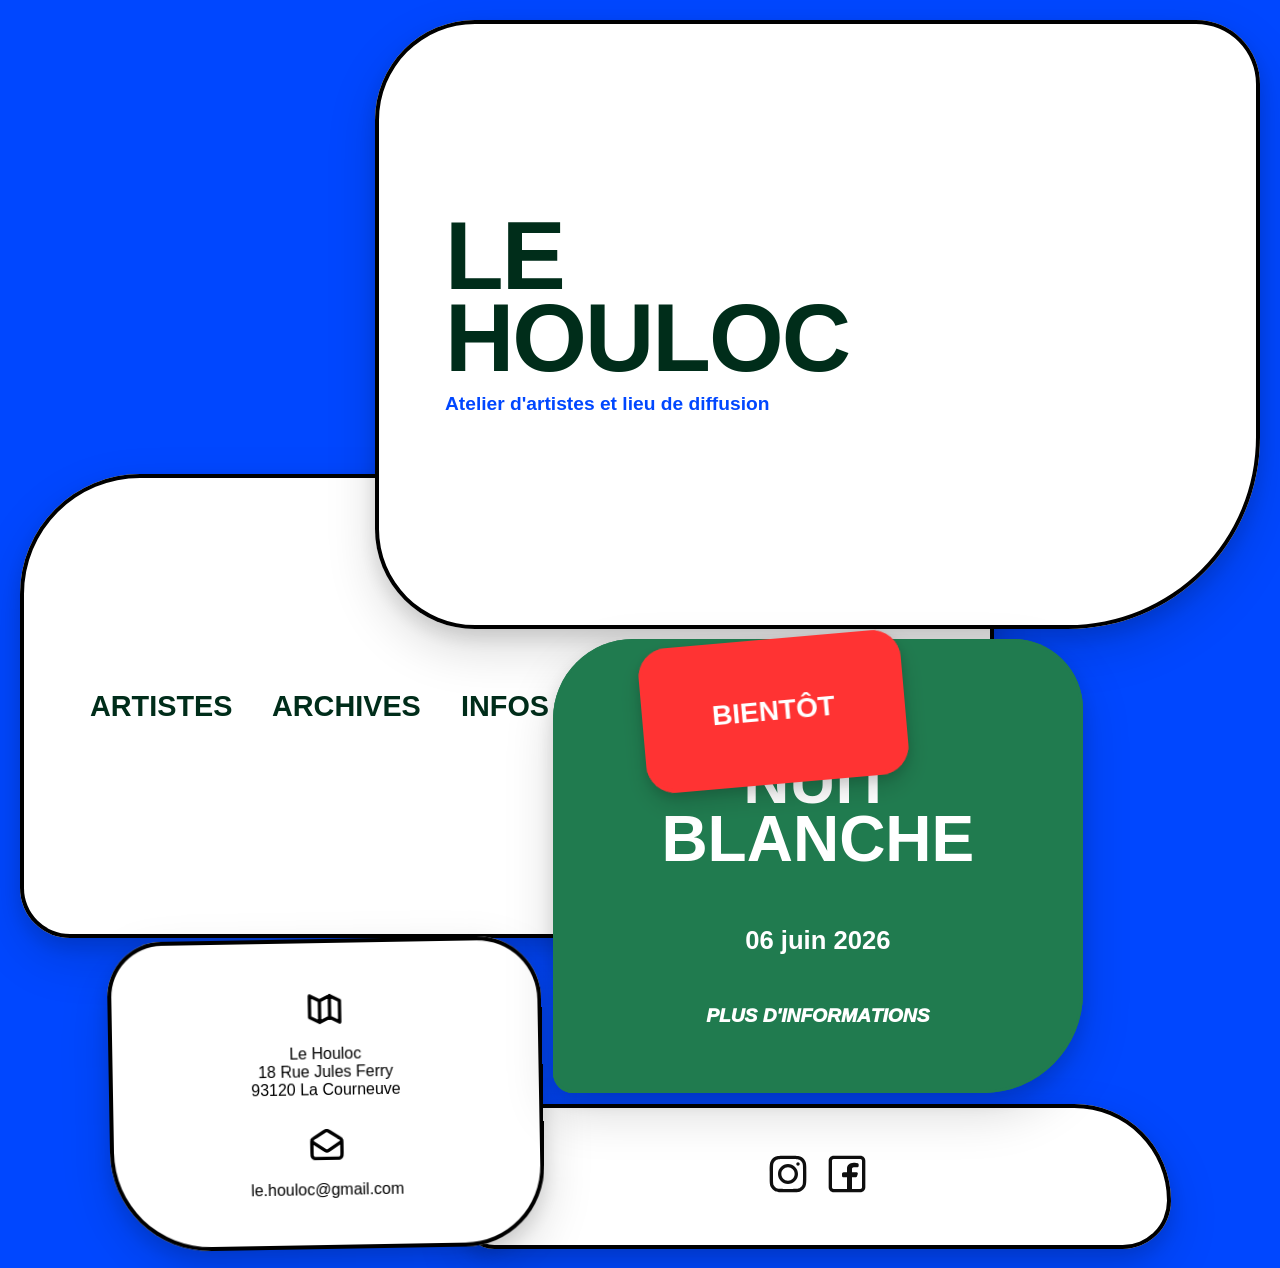
==== commit 36af53bd: "Update HTML assets with latest versions (2026-04-28): enhanced meta tags, Open Graph, JSON-LD, large" ====
--- a/index.html
+++ b/index.html
@@ -3,9 +3,174 @@
 <head>
     <meta charset="UTF-8">
     <meta name="viewport" content="width=device-width, initial-scale=1.0">
-    <title>Le Houloc | Index</title>
+    <title>Le Houloc | Atelier d'artistes et lieu de diffusion à La Courneuve</title>
+    <meta name="description" content="Le Houloc - Atelier d'artistes et lieu de diffusion culturelle situé au 18 Rue Jules Ferry, 93120 La Courneuve. Expositions, performances et événements artistiques.">
+    <meta name="keywords" content="Le Houloc, atelier artistes, galerie La Courneuve, exposition, performance, art contemporain, lieu culturel, Seine-Saint-Denis">
+    <meta name="robots" content="index, follow">
+    <meta name="author" content="Le Houloc">
+    <link rel="canonical" href="https://www.lehouloc.com/index.html">
+    
+    <!-- Open Graph / Facebook -->
+    <meta property="og:type" content="website">
+    <meta property="og:url" content="https://www.lehouloc.com/index.html">
+    <meta property="og:title" content="Le Houloc | Atelier d'artistes et lieu de diffusion">
+    <meta property="og:description" content="Atelier d'artistes et lieu de diffusion culturelle à La Courneuve. Expositions, performances et événements artistiques.">
+    
+    <!-- Structured Data - Organization -->
+    <script type="application/ld+json">
+    {
+        "@context": "https://schema.org",
+        "@type": "Organization",
+        "name": "Le Houloc",
+        "description": "Atelier d'artistes et lieu de diffusion culturelle",
+        "url": "https://www.lehouloc.com",
+        "address": {
+            "@type": "PostalAddress",
+            "streetAddress": "18 Rue Jules Ferry",
+            "addressLocality": "La Courneuve",
+            "postalCode": "93120",
+            "addressCountry": "FR"
+        },
+        "contactPoint": {
+            "@type": "ContactPoint",
+            "email": "le.houloc@gmail.com",
+            "contactType": "contact"
+        },
+        "sameAs": [
+            "https://www.instagram.com/le.houloc/",
+            "https://www.facebook.com/LeHouloc/"
+        ]
+    }
+    </script>
+    
+    <!-- Structured Data - FAQ for Generative Engine Optimization -->
+    <script type="application/ld+json">
+    {
+        "@context": "https://schema.org",
+        "@type": "FAQPage",
+        "mainEntity": [
+            {
+                "@type": "Question",
+                "name": "Qu'est-ce que Le Houloc ?",
+                "acceptedAnswer": {
+                    "@type": "Answer",
+                    "text": "Le Houloc est un atelier d'artistes et lieu de diffusion culturelle situé à La Courneuve, en Seine-Saint-Denis. C'est un espace dédié à la création artistique contemporaine, aux expositions et aux performances."
+                }
+            },
+            {
+                "@type": "Question",
+                "name": "Où se trouve Le Houloc ?",
+                "acceptedAnswer": {
+                    "@type": "Answer",
+                    "text": "Le Houloc est situé au 18 Rue Jules Ferry, 93120 La Courneuve, en Île-de-France, France."
+                }
+            },
+            {
+                "@type": "Question",
+                "name": "Quelles activités propose Le Houloc ?",
+                "acceptedAnswer": {
+                    "@type": "Answer",
+                    "text": "Le Houloc organise des expositions, des performances artistiques, des résidences d'artistes, des dinners de Noël culinaires et sonores, et divers événements culturels tout au long de l'année."
+                }
+            },
+            {
+                "@type": "Question",
+                "name": "Comment contacter Le Houloc ?",
+                "acceptedAnswer": {
+                    "@type": "Answer",
+                    "text": "Vous pouvez contacter Le Houloc par email à l'adresse le.houloc@gmail.com ou via leur page Instagram @le.houloc et leur page Facebook LeHouloc."
+                }
+            },
+            {
+                "@type": "Question",
+                "name": "Le Houloc est-il ouvert au public ?",
+                "acceptedAnswer": {
+                    "@type": "Answer",
+                    "text": "Le Houloc propose des événements ouverts au public et accueille des visiteurs lors des vernissages et des soirées événements. Pour les visites en dehors des événements, il est recommandé de contacter directement le lieu."
+                }
+            }
+        ]
+    }
+    </script>
+    
+    <!-- Structured Data - Event for Machine Readable Optimization -->
+    <script type="application/ld+json">
+    {
+        "@context": "https://schema.org",
+        "@type": "Event",
+        "name": "Nuit Blanche au Houloc",
+        "description": "Nuit Blanche 2026 - Événement artistique et culturel au Houloc",
+        "startDate": "2026-06-06",
+        "endDate": "2026-06-07",
+        "eventStatus": "https://schema.org/EventScheduled",
+        "eventAttendanceMode": "https://schema.org/OfflineEventAttendanceMode",
+        "location": {
+            "@type": "Place",
+            "name": "Le Houloc",
+            "address": {
+                "@type": "PostalAddress",
+                "streetAddress": "18 Rue Jules Ferry",
+                "addressLocality": "La Courneuve",
+                "postalCode": "93120",
+                "addressCountry": "FR"
+            },
+            "geo": {
+                "@type": "GeoCoordinates",
+                "latitude": 48.9465,
+                "longitude": 2.3853
+            }
+        },
+        "organizer": {
+            "@type": "Organization",
+            "name": "Le Houloc",
+            "url": "https://www.lehouloc.com"
+        },
+        "image": "https://www.lehouloc.com/img/logo-houloc.jpg",
+        "url": "https://www.lehouloc.com/index.html"
+    }
+    </script>
+    
+    <!-- Structured Data - LocalBusiness for MRO -->
+    <script type="application/ld+json">
+    {
+        "@context": "https://schema.org",
+        "@type": ["LocalBusiness", "ArtGallery"],
+        "name": "Le Houloc",
+        "image": "https://www.lehouloc.com/img/logo-houloc.jpg",
+        "description": "Atelier d'artistes et lieu de diffusion culturelle à La Courneuve",
+        "url": "https://www.lehouloc.com",
+        "telephone": "+33-1-00-00-00-00",
+        "email": "le.houloc@gmail.com",
+        "address": {
+            "@type": "PostalAddress",
+            "streetAddress": "18 Rue Jules Ferry",
+            "addressLocality": "La Courneuve",
+            "postalCode": "93120",
+            "addressRegion": "Île-de-France",
+            "addressCountry": "FR"
+        },
+        "geo": {
+            "@type": "GeoCoordinates",
+            "latitude": 48.9465,
+            "longitude": 2.3853
+        },
+        "openingHoursSpecification": [
+            {
+                "@type": "OpeningHoursSpecification",
+                "dayOfWeek": ["Saturday", "Sunday"],
+                "opens": "14:00",
+                "closes": "19:00",
+                "description": "Horaires d'ouverture lors des événements"
+            }
+        ],
+        "sameAs": [
+            "https://www.instagram.com/le.houloc/",
+            "https://www.facebook.com/LeHouloc/"
+        ]
+    }
+    </script>
+    
     <link rel="stylesheet" href="style.css">
-    
 </head>
 <body>
     
@@ -21,13 +186,15 @@
          <div id="bientot-tag" class="shape"><h3>Bientôt</h3></div>
 
 
-      <div id="event-box" class="green-shape" onclick="openEvent()">
-     <h2>NUIT BLANCHE</h2>
-     <p>06 juin 2026</p>
+      <article id="event-box" class="green-shape" itemscope itemtype="https://schema.org/Event">
+     <h2 itemprop="name">NUIT BLANCHE</h2>
+     <p><time itemprop="startDate" datetime="2026-06-06">06 juin 2026</time></p>
      <div class="morph-container">
          <span class="morph-text"><span>p</span><span>l</span><span>u</span><span>s</span><span>&nbsp;</span><span>d</span><span>'</span><span>i</span><span>n</span><span>f</span><span>o</span><span>r</span><span>m</span><span>a</span><span>t</span><span>i</span><span>o</span><span>n</span><span>s</span></span>
      </div>
- </div>
+     <meta itemprop="location" content="Le Houloc, 18 Rue Jules Ferry, 93120 La Courneuve">
+     <meta itemprop="organizer" content="Le Houloc">
+  </article>
 
         <section id="box-mid" class="shape">
             <nav>
--- a/style.css
+++ b/style.css
@@ -51,7 +51,6 @@
     padding: 0;
     background: #0047ff;
     font-family: 'Helvetica Neue', Helvetica, Arial, sans-serif;
-    overflow: hidden;
     height: 100vh;
     width: 100vw;
 }
@@ -72,7 +71,7 @@
     min-height: 100vh;
     display: grid;
     grid-template-columns: repeat(12, 1fr);
-    grid-template-rows: repeat(11, 1fr);
+    grid-template-rows: repeat(8, 1fr);
     padding: 1.25rem;
     box-sizing: border-box;
     overflow: hidden;
@@ -149,7 +148,7 @@
 
 #box-bottom {
     grid-column: 2 / 7;
-    grid-row: 6 / 8;
+    grid-row: 7 / 9;
     border-radius: 3.4375rem 4rem 5rem 6.25rem;
     z-index: 10;
     margin-top: -0.625rem;
@@ -160,7 +159,7 @@
         0 20px 50px rgba(0, 0, 0, 0.15);
     transition: transform 0.4s cubic-bezier(0.25, 0.46, 0.45, 0.94), 
                 box-shadow 0.4s ease;
-                transform: translateY(70px);
+    transform: translateY(70px);
 }
 
 #box-bottom:hover {
@@ -181,7 +180,7 @@
         inset 0 0 0 0.1875rem var(--green-accent),
         0 8px 20px rgba(0, 0, 0, 0.12), 
         0 20px 50px rgba(0, 0, 0, 0.15);
-    transform: translateY(-50px);
+   
     transition: transform 0.4s cubic-bezier(0.25, 1, 0.5, 1);
     will-change: transform;
 }
@@ -207,8 +206,8 @@
 }
 
 #green-dots {
-    grid-column: 8 / 12;
-    grid-row: 7 / 8;
+    grid-column: 6 / 12;
+    grid-row: 8 / 9;
     display: flex;
     flex-direction: column;
     justify-content: space-around;
@@ -216,8 +215,7 @@
     padding: 1.25rem 0;
     border-radius: 6rem 10em 5rem 3.125rem;
     background: var(--white);
-    z-index: 17;
-    transform: translateY(30px);
+    z-index: 2;
     box-shadow: 
         inset 0 0 0 4px rgba(0, 0, 0, 2),
         0 8px 20px rgba(0, 0, 0, 0.12), 
@@ -232,8 +230,8 @@
 }
 
 #bientot-tag {
-    grid-column: 8 / 10;
-    grid-row: 4 / 5;
+    grid-column: 8 / 9;
+    grid-row: 5  / 6;
     background: var(--red-accent);
     color: var(--white);
     border-radius: 1.8125rem;
@@ -244,7 +242,9 @@
     text-transform: uppercase;
     font-size: 1.5rem;
     z-index: 20;
-    transform: rotate(-5deg);
+    transform: rotate(10 deg) tran;
+     transform: translateY(-00px);
+
     box-shadow: 
         inset 0 0 0 4px var(--red-accent),
         0 4px 12px rgba(0, 0, 0, 0.12), 
@@ -273,7 +273,7 @@
 
 #box-top-artistes {
     grid-column: 6 / 12;
-    grid-row: 1 / 5;
+    grid-row: 1 / 4;
     border-radius: 6.25rem 3.125rem 5.625rem 2.5rem;
     z-index: 5;
     background: var(--white);
@@ -450,8 +450,8 @@
 }
 
 .info-nav-box {
-    grid-column: 3 / 10;
-    grid-row: 4 / 9;
+    grid-column: 4 / 10;
+    grid-row: 5 / 9;
     display: flex;
     flex-direction: column;
     justify-content: space-around;
@@ -464,13 +464,13 @@
         inset 0 0 0 4px rgba(0, 0, 0, 2),
         0 8px 20px rgba(0, 0, 0, 0.12), 
         0 20px 50px rgba(0, 0, 0, 0.15);
-        transform: translateY(-70px);
-             transition: transform 0.4s cubic-bezier(0.25, 1, 0.5, 1);
+        transform: translateY(-20px);
+             transition: transform 0.8s cubic-bezier(0.25, 1, 0.5, 1);
     will-change: transform; /* Optimiert die Performance */
 }
 
 #info-nav-box:hover {
-transform: translateY(-70px) scale(1.02);
+transform: translateY(-25px) ;
 }
 
 
@@ -502,7 +502,7 @@
 
 #info-socials-info {
     grid-column: 6 / 12;
-    grid-row: 7;
+    grid-row: 8;
     display: flex;
     flex-direction: column;
     justify-content: space-around;
@@ -515,13 +515,13 @@
         inset 0 0 0 4px rgba(0, 0, 0, 2),
         0 8px 20px rgba(0, 0, 0, 0.12), 
         0 20px 50px rgba(0, 0, 0, 0.15);
-        transform: translateY(-0px);
-                transition: transform 0.4s cubic-bezier(0.25, 1, 0.5, 1);
-    will-change: transform; /* Optimiert die Performance */
+    transition: transform 0.4s cubic-bezier(0.25, 1, 0.5, 1);
+    will-change: transform;
+    transform:  translateX(-25px);
 }
 
 #info-socials-info:hover {
-transform: scale(1.02);
+transform:  translateX(-25px);
 }
 
 
@@ -548,7 +548,7 @@
 
 #box-bottom-info-info {
     grid-column: 8 / 13;
-    grid-row: 4 / 8;
+    grid-row: 5 / 8;
     border-radius: 2rem 4.25rem 3.625rem 2.25rem;
     z-index: 12;
     margin-top: -1.875rem;
@@ -557,11 +557,11 @@
         inset 0 0 0 4px rgba(0, 0, 0, 2),
         0 8px 20px rgba(0, 0, 0, 0.12), 
         0 20px 50px rgba(0, 0, 0, 0.15);
-        transform: translateY(-85px);   
+        transform: translateY(-10px);   
 }
 
 #box-bottom-info-info:hover {
-transform: translateY(-85px) scale(1.02);
+transform: translateY(-10px) scale(1.02);
 }
 
 #box-bottom-info-archive {
@@ -879,7 +879,7 @@
     backdrop-filter: blur(0.3125rem);
     z-index: 2000;
     justify-content: center;
-    align-items: center;
+    align-items: flex-start;
     padding: 1.875rem;
     box-sizing: border-box;
     overflow-y: auto;
@@ -913,7 +913,7 @@
     backdrop-filter: blur(0.3125rem);
     z-index: 2000;
     justify-content: center;
-    align-items: center;
+    align-items: flex-start;
     padding: 1.875rem;
     box-sizing: border-box;
     overflow-y: auto;
@@ -947,7 +947,7 @@
     backdrop-filter: blur(0.3125rem);
     z-index: 2000;
     justify-content: center;
-    align-items: center;
+    align-items: flex-start;
     padding: 1.875rem;
     box-sizing: border-box;
     overflow-y: auto;
@@ -981,6 +981,14 @@
     position: relative;
     border-radius: 0.9375rem;
     overflow-x: hidden;
+}
+
+/* =========================================
+   Archive Artist Name
+   ========================================= */
+.archive-artist-name {
+    font-size: 1.1rem;  /* Erhöhte Schriftgröße für Künstler-/Kuratorennamen */
+    line-height: 1.3;
 }
 
 /* --- CLOSE BUTTONS --- */
@@ -1079,6 +1087,7 @@
     right: 0;
     z-index: 5001;
     color: black !important;
+    font-weight: bold;
 }
 
 /* --- NAVIGATION ARROWS --- */
@@ -1229,12 +1238,15 @@
 }
 
 .morph-text {
-    font-weight: 500;
+    font-weight: 1000;
     font-size: 1.2rem;
     text-decoration: underline;
     color: var(--white);
     display: inline-block;
     transition: all 0.3s ease;
+    text-transform: uppercase;
+    font-style: italic;
+   
 }
 
 .morph-text span {
@@ -1499,6 +1511,7 @@
     right: 2.5rem;
     font-size: 3rem;
     color: white;
+    font-weight: bold;
     cursor: pointer;
     user-select: none;
     z-index: 5001;
@@ -1535,6 +1548,7 @@
     right: 2.5rem;
     font-size: 3rem;
     color: white;
+    font-weight: bold;
     cursor: pointer;
     user-select: none;
     z-index: 5001;
@@ -1628,14 +1642,24 @@
 
     
       .page-wrapper {
-        min-height: unset !important;
-        height: auto !important;
-        width: 100% !important;      /* statt 100vw */
-        overflow: visible !important;
-    }
-
-
-/* Hide navigation arrows on mobile */
+        min-height: unset;
+        height: auto;
+        width: 100% !important;
+        overflow: visible;
+    }
+
+
+    /* Center close buttons above overlay on mobile */
+    .artist-close-button,
+    .archive-close-button,
+    .info-close-button {
+        left: 50% !important;
+        right: auto !important;
+        top: -0.3rem !important;
+        transform: translateX(-50%) !important;
+    }
+
+    /* Hide navigation arrows on mobile */
     .info-nav-arrow {
         display: none;
     }
@@ -1728,6 +1752,7 @@
     .info-page-container {
         display: flex;
         flex-direction: column; 
+        min-height: 100vh;
         padding: 2.1875rem 1.25rem;
         gap: var(--mobile-gap-info, 0px);
     }
@@ -1742,15 +1767,15 @@
 
     #box-top-info     { order: 1; }
     #info-menu         { order: 2; }
-    .info-nav-box      { order: 3; }
+    .info-nav-box      { order: 3; flex: 1; }
     #info-socials-info     { order: 4; width: fit-content !important; align-self: center; padding: 1.25rem 1.25rem; border-radius: 1.25rem !important; }
-    #box-bottom-info-info   { order: 5; width: fit-content !important; align-self: center; }
-
-    #box-top-info              { margin-bottom: 0.5rem !important; }
-    #info-menu                 { margin-bottom: 1.25rem !important; margin-top: -2.8125rem !important; }
-    .info-nav-box              { margin-bottom: 0 !important; margin-top: -1.5625rem !important; }
+    #box-bottom-info-info   { order: 5; width: 100% !important; }
+
+    #box-top-info               { margin-bottom: 0.5rem !important; }
+    #info-menu                 { margin-bottom: 1.3rem !important; margin-top: 0; }
+    .info-nav-box              { margin-bottom: 0.8rem !important; margin-top: 0; }
     #info-socials-info         { margin-bottom: 0 !important; margin-top: 0 !important; }
-    #box-bottom-info-info      { margin-top: -2.5rem !important; }
+    #box-bottom-info-info      { margin-top: 0rem; }
 
     #info-menu {
         padding: 0.9375rem !important;
@@ -1811,9 +1836,10 @@
     .page-wrapper {
         display: flex;
         flex-direction: column;
+        min-height: 100vh;
         height: auto;
         padding: 1.25rem;
-        gap: 1.25rem;  
+        gap: 0;
     }
 
     #box-top, #box-mid, #box-bottom, #event-box, #green-dots, #bientot-tag {
@@ -1832,11 +1858,11 @@
     #box-bottom    { order: 5; }
     #green-dots    { order: 6; padding: 1.25rem; display: none;}
 
-    #box-top           { margin-bottom: 0.3125rem !important; }
+    #box-top           { margin-bottom: 0.3125rem !important; flex: 1; }
     #box-mid           { margin-bottom: -1.25rem !important; margin-top: 0 !important; padding: 15px 10px !important; }
     #bientot-tag       { margin-top: 0.0625rem !important; margin-bottom: 0.0625rem !important; }
-    #event-box         { margin-bottom: 0 !important; transform: translateY(-1rem);}
-    #box-bottom        { margin-top: 0.1rem !important; transform: translateY(-5px);}
+    #event-box         { margin-bottom: 0 !important; transform: none; flex: 2; }
+    #box-bottom        { margin-top: 0.1rem !important; transform: none; margin-bottom: 0.5rem; }
 
     #bientot-tag h3 {
         font-size: 1.2rem;
@@ -1854,7 +1880,7 @@
     }
 
     #box-mid li a {
-        font-size: 1rem !important;
+        font-size: 0.8rem !important;
     }
 
     #box-top {
@@ -1950,6 +1976,8 @@
 
     #box-top-archives, #archive-menu, #archive-socials, #archive-main {
         grid-column: auto !important;
+        transform: none !important;
+        transition: none !important;
         grid-row: auto !important;
         width: 100% !important;
         box-sizing: border-box;
@@ -1957,16 +1985,16 @@
     }
 
     #box-top-archives { order: 1; }
-    #archive-menu     { order: 2; padding: 0.9375rem !important; }
+    #archive-menu     { order: 2; padding: 0; }
     #archive-main     { order: 3; height: auto !important; }
     #archive-socials  { order: 4; padding: 1.25rem; height: auto !important; }
     #box-bottom-info-archive { order: 5; height: auto !important; }
 
-    #box-top-archives      { margin-bottom: -3.125rem !important; }
-    #archive-menu          { margin-bottom: 0 !important; margin-top: 0 !important; }
-    #archive-main          { margin-bottom: 0 !important; margin-top: -2.1875rem !important; }
-    #archive-socials       { margin-bottom: 0.9375rem !important; margin-top: 0 !important; }
-    #box-bottom-info-archive { margin-top: -1.875rem !important; }
+    #box-top-archives      { margin-bottom: 0; }
+    #archive-menu          { margin-bottom: 1rem !important; margin-top: 0.7rem; }
+    #archive-main          { margin-bottom: 0 !important;    }
+    #archive-socials       { margin-bottom: 0.9375rem !important; margin-top: 1rem; }
+    #box-bottom-info-archive { margin-top: 0.7rem; }
 
     .quad-scroll-container {
         width: 100% !important;
@@ -1988,8 +2016,9 @@
 
     .col-header {
         position: sticky;
-        top: 0;
+        top: -1rem;
         background: white;
+        margin-top: 2rem;
         padding: 0.3125rem;
         font-size: 1.2rem;
         z-index: 5;
@@ -2089,10 +2118,10 @@
     #info-socials { order: 5; }
 
     #box-top-artistes           { margin-bottom: 0% !important; }
-    #box-mid-artistes           { margin-bottom: 0.9375rem !important; margin-top: -1.875rem !important; }
-    #artist-container           { margin-bottom: 0.9375rem !important; margin-top: -0.9375rem !important; }
-    #green-dots-artistes        { margin-bottom: 0.9375rem !important; margin-top: -0.3125rem !important; }
-    #box-bottom-info            { margin-top: -0.625rem !important; }
+    #box-mid-artistes           { margin-bottom: 0.9375rem !important; margin-top: 1rem; }
+    #artist-container           { margin-bottom: 0.9375rem !important; margin-top: 0; }
+    #green-dots-artistes        { margin-bottom: 0.9375rem !important; margin-top: 0; }
+    #box-bottom-info            { margin-top: 0; }
 
     #artist-container {
         display: flex !important;
@@ -2112,7 +2141,11 @@
         gap: 0.75rem !important;
         width: 100% !important;
         padding: 0.625rem 0 !important;
+        box-sizing: border-box !important;
         position: relative !important;
+        overflow: hidden !important;
+        overflow-x: hidden !important;
+        max-width: 100vw !important;
     }
 
     .artist-box {
@@ -2225,10 +2258,169 @@
 }
 
 /* ===========================================
+   MEDIA QUERIES - ARCHIVE POPUP MOBILE
+   =========================================== */
+@media screen and (max-width: 1024px) {
+    /* Titel */
+    #archive-content-target h1 {
+        font-size: clamp(1.8rem, 5vw, 2.5rem) !important;
+        margin-bottom: 15px !important;
+    }
+    
+/* Text-Beschreibung */
+#overlay-data div[style*="font-size: 1.2rem"] {
+    font-size: clamp(1rem, 3vw, 1.4rem) !important;
+    line-height: 1.5 !important;
+    margin-bottom: 30px !important;
+}
+
+/* Main text (long text body) */
+#overlay-data > div > div {
+    font-size: clamp(1rem, 3vw, 1.4rem) !important;
+}
+    
+    /* Haupt-Textblock (data.text) - innere divs */
+    #archive-content-target > div > div {
+        font-size: clamp(1rem, 3vw, 1.4rem) !important;
+        line-height: 1.7 !important;
+    }
+    
+    /* Bildunterschriften (Captions) */
+    #archive-content-target .caption,
+    #archive-content-target p[style*="font-style: italic"],
+    #lightbox-archive-caption {
+        font-size: clamp(0.7rem, 2.5vw, 1rem) !important;
+    }
+    
+    /* Links (Website/Instagram) */
+    #archive-content-target a {
+        font-size: clamp(0.8rem, 2.5vw, 1.1rem) !important;
+    }
+    
+    /* Gallery Bilder */
+    #archive-content-target img {
+        margin-bottom: 15px !important;
+    }
+    
+    /* Gallery Container */
+    .archive-gallery-grid {
+        gap: 25px !important;
+    }
+    
+    /* Bold/Namen im Text kleiner machen */
+    #archive-content-target strong {
+        font-size: clamp(0.7rem, 2.1vw, 1.0rem) !important;
+    }
+    
+    /* Fette div Blöcke im Text */
+    #archive-content-target > div > div > div[style*="margin-bottom: 12px"] {
+        font-size: clamp(0.95rem, 2.5vw, 1.3rem) !important;
+    }
+    
+    /* Bold labels (ARTISTES, COMMISSAIRE) smaller on mobile */
+    #archive-content-target b {
+        font-size: clamp(0.8rem, 2.5vw, 1.1rem) !important;
+    }
+}
+
+/* ===========================================
+   MEDIA QUERIES - INFO POPUP MOBILE
+   =========================================== */
+@media screen and (max-width: 1024px) {
+    /* Move popup higher on mobile */
+    #info-overlay {
+        align-items: flex-start !important;
+        padding-top: 4.5rem !important;
+    }
+    
+    /* Titel */
+    #info-content-target h1 {
+        font-size: clamp(1.8rem, 5vw, 2.5rem) !important;
+        margin-bottom: 15px !important;
+    }
+    
+    /* Text-Beschreibung */
+    #info-content-target p {
+        font-size: clamp(1rem, 3vw, 1.4rem) !important;
+        line-height: 1.5 !important;
+        margin-bottom: 20px !important;
+    }
+    
+    /* Links (Website/Instagram) */
+    #info-content-target a {
+        font-size: clamp(0.8rem, 2.5vw, 1.1rem) !important;
+    }
+    
+    /* Partenaires Logos grösser auf Mobile */
+    #info-content-target img[style*="max-height: 80px"] {
+        max-height: 120px !important;
+    }
+}
+
+/* ===========================================
+   ARTIST POPUP STYLES - ALL SCREENS
+   =========================================== */
+/* Titel */
+#overlay-data h1 {
+    font-size: clamp(2.5rem, 5vw, 3.5rem) !important;
+    margin-bottom: 1.0rem;
+}
+
+/* Text-Beschreibung */
+#overlay-data div[style*="font-size: 1.2rem"] {
+    font-size: clamp(1rem, 1.5vw + 0.5rem, 1.25rem) !important;
+    line-height: 1.5 !important;
+    margin-bottom: 30px !important;
+}
+
+/* Bildunterschriften (Captions) */
+#overlay-data p[style*="font-size: 0.8rem"] {
+    font-size: clamp(0.7rem, 2.5vw, 1rem) !important;
+}
+
+/* Links (Website/Instagram) */
+#overlay-data a[style*="font-size: 0.9rem"] {
+    font-size: clamp(0.8rem, 1vw, 1.1rem) !important;
+}
+
+/* Links Icons */
+#overlay-data a img[style*="width: 40px"] {
+    width: 30px !important;
+    height: 30px !important;
+}
+
+#overlay-data a img[style*="width: 30px"] {
+    width: 24px !important;
+    height: 24px !important;
+}
+
+/* Link-Container Spacing */
+#overlay-data > div[style*="display: flex"][style*="gap: 30px"] {
+    gap: 15px !important;
+    margin-bottom: 25px !important;
+}
+
+/* Erste Bild */
+#overlay-data > div[style*="margin-bottom: 40px"]:first-of-type {
+    margin-bottom: 25px !important;
+}
+
+/* Gallery */
+.artist-gallery {
+    gap: 40px !important;
+}
+
+/* ===========================================
    MEDIA QUERIES - SMALL MOBILE (max-width: 600px)
    =========================================== */
 @media (max-width: 600px) {
-    #overlay-data > div[style*="display: flex"], 
+    /* Social-Links nebeneinander halten */
+    #overlay-data > div[style*="display: flex"][style*="gap: 30px"] {
+        flex-direction: row !important;
+        gap: 10px !important;
+    }
+    
+    /* Gallery untereinander */
     .artist-gallery > div {
         flex-direction: column !important;
     }
@@ -2237,6 +2429,781 @@
         width: 100% !important;
         margin-top: 0.625rem;
     }
-}
-
-
+    
+    /* Zusätzliche Mobile-Anpassungen für Artist Popup */
+    #overlay-data h1 {
+        font-size: clamp(1.5rem, 6vw, 2rem) !important;
+    }
+    
+    #overlay-data a[style*="font-size: 0.9rem"] {
+        font-size: 0.75rem !important;
+    }
+    
+    /* Icons noch kleiner auf kleinen Screens */
+    #overlay-data a img[style*="width: 30px"] {
+        width: 20px !important;
+        height: 20px !important;
+    }
+    
+    #overlay-data a img[style*="width: 40px"] {
+        width: 24px !important;
+        height: 24px !important;
+    }
+    
+    /* Info Popup Small Mobile */
+    #info-content-target h1 {
+        font-size: clamp(1.5rem, 6vw, 2rem) !important;
+    }
+    
+    #info-content-target a {
+        font-size: 0.75rem !important;
+    }
+    
+    /* Archive Popup Small Mobile */
+    #archive-content-target h1 {
+        font-size: clamp(1.5rem, 6vw, 2rem) !important;
+    }
+    
+    #archive-content-target a {
+        font-size: 0.75rem !important;
+    }
+    
+    #archive-content-target .caption,
+    #archive-content-target p[style*="font-style: italic"],
+    #lightbox-archive-caption {
+        font-size: 0.65rem !important;
+    }
+    
+    /* Presse Popup Small Mobile */
+    .presse-item {
+        flex-direction: column !important;
+    }
+    
+    .presse-item img {
+        width: 100% !important;
+        height: auto !important;
+    }
+}
+
+/* ===========================================
+   MEDIA QUERIES - TABLET 768px
+   =========================================== */
+@media screen and (max-width: 768px) {
+    /* Overlay positioning - move popups higher */
+    #info-overlay, #artist-overlay, #event-overlay {
+        align-items: flex-start !important;
+        padding-top: 3.75rem;
+    }
+    
+    /* Switch to flex layout for tablet */
+    .page-wrapper {
+        display: flex;
+        flex-direction: column;
+        padding: 1.5rem;
+        gap: 0;
+        height: auto;
+    }
+
+    /* Reduce padding on shapes */
+    .shape {
+        padding: 2.5rem 3rem;
+    }
+
+    .green-shape {
+        padding: 1.5rem 2rem;
+    }
+
+    /* Reduce border-radius */
+    #box-top {
+        border-radius: 5rem 3rem 8rem 5rem;
+    }
+
+    #box-mid {
+        border-radius: 5rem 4rem 8rem 2rem;
+    }
+
+    #box-bottom {
+        border-radius: 2.5rem 3rem 4rem 5rem;
+    }
+
+    #event-box {
+        border-radius: 3.5rem 3rem 4rem 1rem;
+        padding: 1.5rem;
+    }
+
+    #green-dots {
+        border-radius: 4rem 6rem 3rem 2rem;
+    }
+
+    /* Artistes page */
+    #box-top-artistes {
+        border-radius: 4.5rem 2rem 4rem 2rem;
+    }
+
+    #box-mid-artistes {
+        border-radius: 5rem 2.5rem 8rem 0.5rem;
+    }
+
+    #box-bottom-artistes {
+        border-radius: 1rem 4rem 0.5rem 4rem;
+    }
+
+    #green-dots-artistes {
+        border-radius: 5rem 4rem 8rem 2rem;
+    }
+
+    /* Archives page */
+    #box-top-archives {
+        border-radius: 4.5rem 2rem 4rem 2rem;
+    }
+
+    #archive-menu {
+        border-radius: 5rem 1rem 3rem 2.5rem;
+    }
+
+    #archive-socials {
+        border-radius: 4rem 18rem 3rem 2rem;
+    }
+
+    /* Info page */
+    #box-top-info {
+        border-radius: 4.5rem 1rem 6rem 4.5rem;
+        padding: 2rem;
+    }
+
+    #info-menu {
+        border-radius: 4rem 10rem 3rem 2rem;
+    }
+
+    .info-nav-box {
+        border-radius: 4rem 6rem 3rem 1rem;
+        padding: 2.5rem 0;
+    }
+
+    #info-socials {
+        border-radius: 5rem 6rem 3rem 2rem;
+    }
+
+    #info-socials-info {
+        border-radius: 3rem 6rem 3rem 2rem;
+    }
+
+    #box-bottom-info {
+        border-radius: 2rem 4rem 2rem 4rem;
+    }
+
+    #box-bottom-info-info {
+        border-radius: 1.5rem 3rem 2.5rem 1.5rem;
+    }
+
+    #box-bottom-info-archive {
+        border-radius: 1.5rem 4rem 2.5rem 4rem;
+    }
+
+    /* Typography adjustments */
+    h1 {
+        font-size: clamp(4rem, 8vw, 5rem);
+    }
+
+    .subtitle {
+        font-size: 1.1rem;
+        max-width: 18.75rem;
+    }
+
+    /* Navigation */
+    nav a {
+        font-size: 1.5rem;
+    }
+
+    nav ul {
+        gap: 1.5rem;
+    }
+
+    /* Artist boxes */
+    .artist-box {
+        width: 9.375rem;
+        height: 4.375rem;
+        padding: 1rem;
+        font-size: 0.9rem;
+    }
+
+    /* Info menu */
+    .info-menu li {
+        font-size: 1.5rem;
+    }
+
+    /* Footer adjustments */
+    .socials img, .google-maps img, .mail img {
+        width: 2.25rem;
+        height: 2.25rem;
+    }
+
+    /* Overlay adjustments */
+    .overlay-content,
+    #event-overlay .overlay-content,
+    #artist-overlay .overlay-content,
+    #info-overlay .overlay-content {
+        width: 85%;
+        padding: 2.5rem;
+    }
+
+    /* Close button positioning */
+    .close-box {
+        left: calc(50% - 28rem);
+        width: 2.75rem;
+        height: 2.75rem;
+        font-size: 1.75rem;
+    }
+}
+
+/* ===========================================
+   MEDIA QUERIES - LARGE PHONE 480px
+   =========================================== */
+@media screen and (max-width: 480px) {
+    /* Overlay positioning - move popups higher */
+    #info-overlay, #artist-overlay, #event-overlay {
+        align-items: flex-start !important;
+        padding-top: 3rem;
+    }
+    
+    /* Further flex adjustments for large phones */
+    .page-wrapper {
+        padding: 1.25rem;
+        gap: 0;
+    }
+
+    /* Reduce padding further */
+    .shape {
+        padding: 1.75rem 2rem;
+    }
+
+    .green-shape {
+        padding: 1.25rem 1.5rem;
+    }
+
+    /* Smaller border-radius */
+    #box-top {
+        border-radius: 3.5rem 2rem 5rem 3rem;
+    }
+
+    #box-mid {
+        border-radius: 3rem 2.5rem 5rem 1rem;
+    }
+
+    #box-bottom {
+        border-radius: 2rem 2rem 2.5rem 3rem;
+    }
+
+    #event-box {
+        border-radius: 2rem 2rem 2.5rem 0.5rem;
+        padding: 1.25rem;
+    }
+
+    #green-dots {
+        border-radius: 2.5rem 3rem 2rem 1rem;
+    }
+
+    #bientot-tag {
+        border-radius: 1.5rem;
+        font-size: 1.25rem;
+    }
+
+    /* Artistes page */
+    #box-top-artistes {
+        border-radius: 3rem 1.5rem 2.5rem 1rem;
+    }
+
+    #box-mid-artistes {
+        border-radius: 3rem 1.5rem 5rem 0.5rem;
+    }
+
+    #box-bottom-artistes {
+        border-radius: 0.75rem 2.5rem 0.5rem 2.5rem;
+    }
+
+    #green-dots-artistes {
+        border-radius: 3rem 2.5rem 5rem 1rem;
+    }
+
+    /* Archives page */
+    #box-top-archives {
+        border-radius: 3rem 1.5rem 2.5rem 1rem;
+    }
+
+    #archive-menu {
+        border-radius: 3rem 0.75rem 2rem 1.5rem;
+    }
+
+    #archive-socials {
+        border-radius: 2.5rem 10rem 2rem 1rem;
+    }
+
+    /* Info page */
+    #box-top-info {
+        border-radius: 3rem 0.75rem 4rem 3rem;
+        padding: 1.5rem;
+    }
+
+    #info-menu {
+        border-radius: 3rem 6rem 2rem 1rem;
+    }
+
+    .info-nav-box {
+        border-radius: 3rem 4rem 2rem 0.75rem;
+        padding: 2rem 0;
+    }
+
+    #info-socials {
+        border-radius: 3rem 4rem 2rem 1rem;
+    }
+
+    #info-socials-info {
+        border-radius: 2rem 4rem 2rem 1rem;
+    }
+
+    #box-bottom-info {
+        border-radius: 1.5rem 2.5rem 1.5rem 2.5rem;
+    }
+
+    #box-bottom-info-info {
+        border-radius: 1rem 2rem 1.5rem 1rem;
+    }
+
+    #box-bottom-info-archive {
+        border-radius: 1rem 2.5rem 1.5rem 2.5rem;
+    }
+
+    /* Typography adjustments */
+    h1 {
+        font-size: clamp(3rem, 7vw, 4rem);
+        letter-spacing: -0.1rem;
+    }
+
+    .subtitle {
+        font-size: 1rem;
+        max-width: 15.625rem;
+    }
+
+    /* Navigation */
+    nav a {
+        font-size: 1.25rem;
+    }
+
+    nav ul {
+        gap: 1rem;
+    }
+
+    /* Artist boxes */
+    .artist-box {
+        width: 8rem;
+        height: 3.75rem;
+        padding: 0.75rem;
+        font-size: 0.8rem;
+        border-radius: 1.5rem;
+    }
+
+    /* Artist grid - single column */
+    #artist-container {
+        grid-template-columns: 1fr !important;
+        gap: 0.5rem !important;
+    }
+
+    /* Info menu */
+    .info-menu li {
+        font-size: 1.25rem;
+    }
+
+    /* Footer adjustments */
+    .socials img, .google-maps img, .mail img {
+        width: 2rem;
+        height: 2rem;
+    }
+
+    /* Overlay adjustments */
+    .overlay-content,
+    #event-overlay .overlay-content,
+    #artist-overlay .overlay-content,
+    #info-overlay .overlay-content {
+        width: 92%;
+        padding: 1.75rem;
+        border-radius: 0.75rem;
+    }
+
+    /* Close button positioning */
+    .close-box {
+        left: calc(50% - 22rem);
+        width: 2.5rem;
+        height: 2.5rem;
+        font-size: 1.5rem;
+        top: 4%;
+    }
+
+    /* Archive scroll columns */
+    .scroll-column {
+        height: 15rem;
+    }
+
+    .col-header {
+        font-size: 1rem;
+    }
+}
+
+/* ===========================================
+   MEDIA QUERIES - SMALL PHONE 320px
+   =========================================== */
+@media screen and (max-width: 320px) {
+    /* Overlay positioning - move popups higher */
+    #info-overlay, #artist-overlay, #event-overlay {
+        align-items: flex-start !important;
+        padding-top: 2.25rem;
+    }
+    
+    /* Minimal padding for very small phones */
+    .page-wrapper {
+        padding: 0.75rem;
+        gap: 0;
+    }
+
+    /* Minimal padding */
+    .shape {
+        padding: 1.25rem 1.5rem;
+    }
+
+    .green-shape {
+        padding: 1rem 1.25rem;
+    }
+
+    /* Smallest border-radius */
+    #box-top {
+        border-radius: 2.5rem 1.5rem 3.5rem 2rem;
+    }
+
+    #box-mid {
+        border-radius: 2rem 1.5rem 3rem 0.5rem;
+    }
+
+    #box-bottom {
+        border-radius: 1.5rem 1.5rem 1.5rem 2rem;
+    }
+
+    #event-box {
+        border-radius: 1.5rem 1.5rem 1.5rem 0.25rem;
+        padding: 1rem;
+    }
+
+    #green-dots {
+        border-radius: 1.5rem 2rem 1rem 0.5rem;
+    }
+
+    #bientot-tag {
+        border-radius: 1rem;
+        font-size: 1rem;
+        padding: 0.5rem 1rem;
+    }
+
+    /* Artistes page */
+    #box-top-artistes {
+        border-radius: 2rem 1rem 1.5rem 0.5rem;
+    }
+
+    #box-mid-artistes {
+        border-radius: 2rem 1rem 3rem 0.25rem;
+    }
+
+    #box-bottom-artistes {
+        border-radius: 0.5rem 1.5rem 0.25rem 1.5rem;
+    }
+
+    #green-dots-artistes {
+        border-radius: 2rem 1.5rem 3rem 0.5rem;
+    }
+
+    /* Archives page */
+    #box-top-archives {
+        border-radius: 2rem 1rem 1.5rem 0.5rem;
+    }
+
+    #archive-menu {
+        border-radius: 2rem 0.5rem 1rem 0.75rem;
+    }
+
+    #archive-socials {
+        border-radius: 1.5rem 6rem 1rem 0.5rem;
+    }
+
+    /* Info page */
+    #box-top-info {
+        border-radius: 2rem 0.5rem 2.5rem 2rem;
+        padding: 1rem;
+    }
+
+    #info-menu {
+        border-radius: 2rem 4rem 1rem 0.5rem;
+    }
+
+    .info-nav-box {
+        border-radius: 2rem 2.5rem 1rem 0.5rem;
+        padding: 1.5rem 0;
+    }
+
+    #info-socials {
+        border-radius: 2rem 2.5rem 1rem 0.5rem;
+    }
+
+    #info-socials-info {
+        border-radius: 1.25rem 2.5rem 1rem 0.5rem;
+    }
+
+    #box-bottom-info {
+        border-radius: 1rem 1.5rem 1rem 1.5rem;
+    }
+
+    #box-bottom-info-info {
+        border-radius: 0.5rem 1rem 0.75rem 0.5rem;
+    }
+
+    #box-bottom-info-archive {
+        border-radius: 0.5rem 1.5rem 0.75rem 1.5rem;
+    }
+
+    /* Typography adjustments */
+    h1 {
+        font-size: clamp(2.5rem, 6vw, 3rem);
+        letter-spacing: -0.05rem;
+    }
+
+    .subtitle {
+        font-size: 0.9rem;
+        max-width: 13rem;
+    }
+
+    /* Navigation */
+    nav a {
+        font-size: 1.1rem;
+    }
+
+    nav ul {
+        gap: 0.75rem;
+    }
+
+    /* Artist boxes */
+    .artist-box {
+        width: 100%;
+        min-height: 3rem;
+        padding: 0.5rem;
+        font-size: 0.75rem;
+        border-radius: 1rem;
+    }
+
+    /* Info menu */
+    .info-menu li {
+        font-size: 1rem;
+        margin-bottom: 0.5rem;
+    }
+
+    /* Footer adjustments */
+    .socials img, .google-maps img, .mail img {
+        width: 1.75rem;
+        height: 1.75rem;
+    }
+
+    /* Overlay adjustments */
+    .overlay-content,
+    #event-overlay .overlay-content,
+    #artist-overlay .overlay-content,
+    #info-overlay .overlay-content {
+        width: 95%;
+        padding: 1.25rem;
+        border-radius: 0.5rem;
+        border-width: 2px;
+    }
+
+    /* Close button positioning */
+    .close-box {
+        left: calc(50% - 16rem);
+        width: 2rem;
+        height: 2rem;
+        font-size: 1.25rem;
+        top: 3%;
+        border-radius: 0.5rem;
+    }
+
+    /* Archive scroll columns */
+    .scroll-column {
+        height: 12rem;
+        padding: 0.75rem;
+        border-radius: 1rem;
+    }
+
+    .col-header {
+        font-size: 0.9rem;
+        padding: 0.25rem;
+    }
+
+    .archive-item {
+        font-size: 0.8rem;
+        padding: 0.5rem 0.25rem;
+    }
+
+    /* Event box */
+    #event-box h2 {
+        font-size: 1.25rem !important;
+        margin-top: 1rem;
+        margin-bottom: 1.5rem;
+    }
+
+    #event-box p {
+        font-size: 0.8rem !important;
+    }
+
+    .morph-text {
+        font-size: 1rem !important;
+    }
+
+    /* Box mid navigation */
+    #box-mid ul {
+        gap: 0.25rem;
+    }
+
+    #box-mid li a {
+        font-size: 0.7rem !important;
+    }
+
+    /* Info menu navigation */
+    #info-menu ul {
+        gap: 0.25rem;
+    }
+
+    #info-menu li a {
+        font-size: 0.7rem !important;
+    }
+
+    /* Archive menu navigation */
+    #archive-menu ul {
+        gap: 0.25rem;
+    }
+
+    #archive-menu a {
+        font-size: 0.7rem !important;
+    }
+}
+
+/* Archive artist names - Media Queries for responsive font sizes */
+.archive-artist-name {
+    line-height: 1.3 !important;
+}
+
+@media screen and (max-width: 1024px) {
+    .archive-artist-name {
+        font-size: 0.9rem;
+        line-height: 1.25 !important;
+    }
+    
+    /* Bold labels smaller on tablet */
+    #archive-content-target b {
+        font-size: 0.85rem !important;
+        line-height: 1.3 !important;
+    }
+    
+    /* Archive popup text - override inline styles */
+    #archive-content-target > div > div[style*="font-size: 1.2rem"] {
+        font-size: clamp(0.85rem, 3vw, 1.1rem) !important;
+        line-height: 1.5 !important;
+        margin-top: 1rem !important;
+        margin-bottom: 1rem !important;
+    }
+    
+    /* Inner text divs - more spacing */
+    #archive-content-target > div > div > div[style*="margin-bottom: 12px"] {
+        font-size: clamp(0.95rem, 2.5vw, 1.3rem) !important;
+        margin-top: 0.9rem !important;
+        margin-bottom: 0.9rem !important;
+    }
+}
+
+/* ===========================================
+   DESKTOP INFO POPUP CENTERING
+   =========================================== */
+@media screen and (min-width: 1025px) {
+    #info-overlay {
+        align-items: center !important;
+        padding-top: 7.75rem;
+    }
+}
+
+@media screen and (max-width: 768px) {
+    .archive-artist-name {
+        font-size: 0.85rem;
+    }
+    
+    /* Bold labels smaller on tablet */
+    #archive-content-target b {
+        font-size: 0.8rem !important;
+    }
+    
+    /* Archive popup text on tablet */
+    #archive-content-target > div > div[style*="font-size: 1.2rem"] {
+        font-size: clamp(0.8rem, 2.5vw, 1rem) !important;
+        margin-top: 1rem !important;
+        margin-bottom: 1rem !important;
+    }
+    
+    /* Inner text divs - more spacing */
+    #archive-content-target > div > div > div[style*="margin-bottom: 12px"] {
+        font-size: clamp(0.95rem, 2.5vw, 1.3rem) !important;
+        margin-top: 0.9rem !important;
+        margin-bottom: 0.9rem !important;
+    }
+}
+
+@media screen and (max-width: 600px) {
+    .archive-artist-name {
+        font-size: 0.8rem;
+    }
+    
+    /* Bold labels smaller on small mobile */
+    #archive-content-target b {
+        font-size: 0.75rem !important;
+    }
+    
+    /* Archive popup text on small mobile */
+    #archive-content-target > div > div[style*="font-size: 1.2rem"] {
+        font-size: 0.75rem !important;
+        margin-top: 1rem !important;
+        margin-bottom: 1rem !important;
+    }
+    
+    /* Inner text divs - more spacing */
+    #archive-content-target > div > div > div[style*="margin-bottom: 12px"] {
+        font-size: clamp(0.95rem, 2.5vw, 1.3rem) !important;
+        margin-top: 0.9rem !important;
+        margin-bottom: 0.9rem !important;
+    }
+}
+
+@media screen and (max-width: 480px) {
+    .archive-artist-name {
+        font-size: 0.75rem;
+    }
+    
+    /* Bold labels smallest on very small screens */
+    #archive-content-target b {
+        font-size: 0.7rem !important;
+    }
+    
+    /* Small mobile text */
+    #archive-content-target > div > div[style*="font-size: 1.2rem"] {
+        font-size: 0.75rem !important;
+        margin-top: 1rem !important;
+        margin-bottom: 1rem !important;
+    }
+    
+    /* Inner text divs - more spacing */
+    #archive-content-target > div > div > div[style*="margin-bottom: 12px"] {
+        font-size: clamp(0.95rem, 2.5vw, 1.3rem) !important;
+        margin-top: 0.9rem !important;
+        margin-bottom: 0.9rem !important;
+    }
+}
+
+
